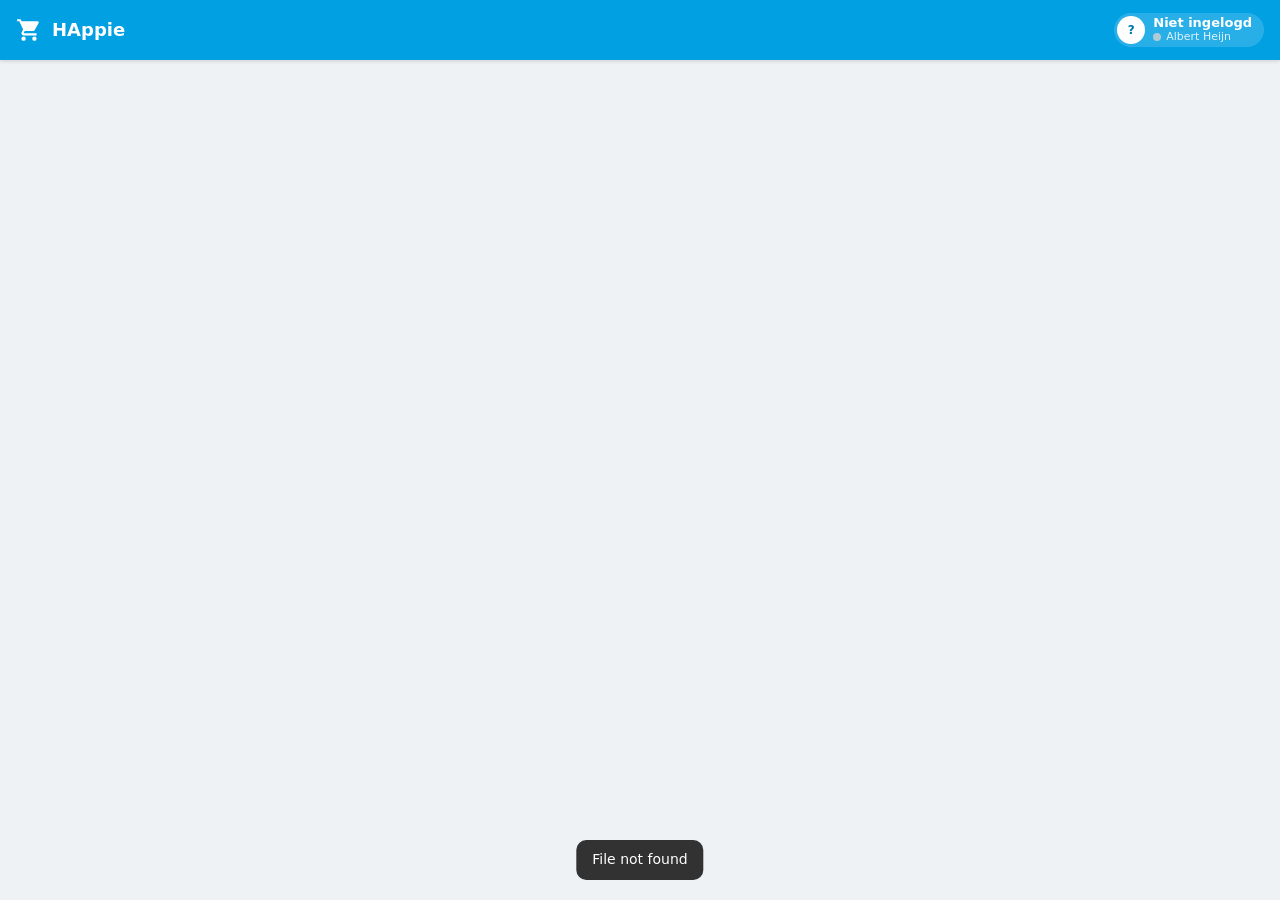
==== happie/app/static/index.html @ 97192676 "HAppie 0.7.0: geen merknaam Appie meer, inloggen zonder F12 "Appie" is een merk van Albert Heijn. De" ====
<!doctype html>
<html lang="nl">
<head>
<meta charset="utf-8">
<meta name="viewport" content="width=device-width, initial-scale=1, viewport-fit=cover">
<title>HAppie</title>
<style>
  :root {
    --bg: #eef2f5; --card: #ffffff; --card-2: #f7f9fb; --text: #1c2228; --muted: #6b7680; --line: #e3e7eb;
    --ah: #00a0e2; --ah-dark: #0079ad; --ah-soft: #e3f4fc; --bonus: #ff7900; --bonus-soft: #fff1e5;
    --danger: #d93025; --ok: #2e9d4f; --radius: 14px; --shadow: 0 1px 2px rgba(16,24,40,.06), 0 1px 3px rgba(16,24,40,.08);
    --top: 60px;
  }
  @media (prefers-color-scheme: dark) {
    :root { --bg: #0f1215; --card: #1a1f23; --card-2: #22282d; --text: #e7eaed; --muted: #95a0a9; --line: #2c3338;
            --ah-soft: #0c2a38; --bonus-soft: #3a2310; --shadow: 0 1px 2px rgba(0,0,0,.4); }
  }
  * { box-sizing: border-box; }
  html, body { margin: 0; }
  body { font: 15px/1.4 system-ui, -apple-system, "Segoe UI", Roboto, sans-serif; background: var(--bg); color: var(--text); -webkit-font-smoothing: antialiased; }
  button { font: inherit; color: inherit; }
  .hidden { display: none !important; }
  .muted { color: var(--muted); }

  /* ---------- top bar ---------- */
  .topbar { position: sticky; top: 0; z-index: 20; height: var(--top); display: flex; align-items: center; gap: 12px;
            padding: 0 16px; background: var(--ah); color: #fff; box-shadow: 0 1px 4px rgba(0,0,0,.15); }
  .brand { display: flex; align-items: center; gap: 10px; font-weight: 700; font-size: 18px; flex: 1; min-width: 0; }
  .brand span { white-space: nowrap; overflow: hidden; text-overflow: ellipsis; }
  .chip { display: inline-flex; align-items: center; gap: 8px; background: rgba(255,255,255,.16); border: 0; color: #fff;
          border-radius: 999px; padding: 6px 12px; font-size: 13px; cursor: pointer; white-space: nowrap; }
  .chip:hover { background: rgba(255,255,255,.26); }
  .dot { width: 8px; height: 8px; border-radius: 50%; background: #c8d0d6; flex: none; }
  .dot.ok { background: #6be38f; } .dot.bad { background: #ff8a80; } .dot.busy { background: #ffd54f; }
  .avatar { width: 28px; height: 28px; border-radius: 50%; background: #fff; color: var(--ah-dark); display: grid; place-items: center;
            font-weight: 700; font-size: 12px; flex: none; }
  .account-chip { padding: 3px 12px 3px 3px; }
  .account-chip .who { display: flex; flex-direction: column; line-height: 1.15; text-align: left; }
  .account-chip .who small { opacity: .85; font-size: 11px; display: flex; align-items: center; gap: 5px; }
  .iconbtn { width: 36px; height: 36px; border-radius: 10px; border: 0; background: rgba(255,255,255,.16); color: #fff; cursor: pointer;
             display: grid; place-items: center; flex: none; }
  .iconbtn:hover { background: rgba(255,255,255,.26); }

  .menu { position: absolute; right: 12px; top: calc(var(--top) - 4px); z-index: 30; width: 290px; background: var(--card); color: var(--text);
          border-radius: var(--radius); box-shadow: 0 10px 30px rgba(0,0,0,.2); padding: 16px; }
  .menu .head { display: flex; gap: 12px; align-items: center; margin-bottom: 12px; }
  .menu .head .avatar { width: 42px; height: 42px; font-size: 15px; background: var(--ah); color: #fff; }
  .menu dl { margin: 0 0 12px; font-size: 13px; display: grid; grid-template-columns: auto 1fr; gap: 6px 12px; }
  .menu dt { color: var(--muted); } .menu dd { margin: 0; display: flex; align-items: center; gap: 6px; min-width: 0; overflow-wrap: anywhere; }
  .menu .actions { display: flex; gap: 8px; }

  /* ---------- layout ---------- */
  .page { padding: 16px; display: flex; flex-direction: column; gap: 16px; max-width: 1600px; margin: 0 auto; }
  .stats { display: grid; grid-template-columns: repeat(4, 1fr); gap: 12px; }
  .stat { background: var(--card); border-radius: var(--radius); box-shadow: var(--shadow); padding: 14px 16px; display: flex; gap: 12px; align-items: center; min-width: 0; }
  .stat .ico { width: 40px; height: 40px; border-radius: 12px; display: grid; place-items: center; background: var(--ah-soft); color: var(--ah); flex: none; }
  .stat.bonus .ico { background: var(--bonus-soft); color: var(--bonus); }
  .stat .val { font-size: 22px; font-weight: 700; line-height: 1.1; }
  .stat .lbl { font-size: 12px; line-height: 1.3; color: var(--muted); overflow-wrap: anywhere; display: -webkit-box; -webkit-line-clamp: 2; -webkit-box-orient: vertical; overflow: hidden; }
  .stats { grid-template-columns: minmax(280px, 1.8fr) repeat(5, minmax(0, 1fr)); }
  .stat.delivery { background: linear-gradient(135deg, var(--ah) 0%, var(--ah-dark) 100%); color: #fff; }
  .stat.delivery .ico { background: rgba(255,255,255,.18); color: #fff; }
  .stat.delivery .lbl { color: rgba(255,255,255,.85); }
  .stat.delivery .val { font-size: 19px; }
  .stat.delivery .sub { font-size: 12px; color: rgba(255,255,255,.9); margin-top: 3px; display: flex; flex-wrap: wrap; gap: 2px 8px; }
  .stat.delivery .pill { background: rgba(255,255,255,.22); border-radius: 999px; padding: 0 7px; font-weight: 600; }
  .stat.delivery .pill.eta { background: #fff; color: var(--ah-dark); }
  .stat.delivery.none { background: var(--card); color: var(--text); }
  .stat.delivery.none .ico { background: var(--card-2); color: var(--muted); } .stat.delivery.none .lbl, .stat.delivery.none .sub { color: var(--muted); }
  @media (max-width: 1199px) { .stats { grid-template-columns: repeat(4, minmax(0, 1fr)); } .stat.delivery { grid-column: span 3; } }
  .progress { height: 4px; background: var(--line); border-radius: 4px; margin-top: 6px; overflow: hidden; }
  .progress i { display: block; height: 100%; background: var(--ok); width: 0; transition: width .3s; }

  .grid { display: grid; gap: 16px; grid-template-columns: minmax(300px, 1fr) minmax(380px, 1.35fr) minmax(280px, .95fr);
          grid-template-areas: "search list suggest"; align-items: start; }
  .panel { background: var(--card); border-radius: var(--radius); box-shadow: var(--shadow); display: flex; flex-direction: column; min-width: 0; min-height: 0; }
  .panel > header { display: flex; align-items: center; gap: 8px; padding: 14px 16px 10px; }
  .panel > header h2 { margin: 0; font-size: 16px; flex: 1; display: flex; align-items: center; gap: 8px; }
  .panel > header .count { background: var(--ah-soft); color: var(--ah-dark); font-size: 12px; border-radius: 999px; padding: 1px 8px; font-weight: 700; }
  .panel .body { padding: 0 16px 16px; overflow: auto; min-height: 0; }
  [data-panel=search] { grid-area: search; } [data-panel=list] { grid-area: list; } [data-panel=suggest] { grid-area: suggest; }

  /* desktop + tablet: fixed viewport, panels scroll on their own */
  @media (min-width: 768px) {
    .page { height: calc(100dvh - var(--top)); }
    .grid { flex: 1; min-height: 0; align-items: stretch; }
    .panel { max-height: 100%; }
    .tabbar { display: none !important; }
  }
  @media (min-width: 1200px) { .grid:not(.inv) { align-items: start; max-height: 100%; } }
  /* tablet: list left, search + suggestions stacked right */
  @media (min-width: 768px) and (max-width: 1199px) {
    .grid { grid-template-columns: 1.15fr 1fr; grid-template-rows: auto minmax(0, 1fr); grid-template-areas: "list search" "list suggest"; }
    [data-panel=search] { max-height: 55vh; }
    .account-chip .who small { display: none; }
  }
  /* phone: one panel at a time with a bottom tab bar */
  @media (max-width: 767px) {
    :root { --top: 56px; }
    .page { padding: 12px 12px calc(84px + env(safe-area-inset-bottom)); gap: 12px; }
    .stats { grid-template-columns: repeat(2, 1fr); gap: 8px; }
    .stat.delivery, .stat.spend { grid-column: 1 / -1; }
    .stat { padding: 10px 12px; gap: 10px; } .stat .ico { width: 34px; height: 34px; border-radius: 10px; } .stat .val { font-size: 18px; }
    body[data-tab=search] #stats .stat:not(.delivery), body[data-tab=suggest] #stats .stat:not(.delivery) { display: none; }
    body[data-tab=search] .stat.delivery, body[data-tab=suggest] .stat.delivery { padding: 8px 12px; }
    body[data-tab=search] .stat.delivery .ico, body[data-tab=suggest] .stat.delivery .ico,
    body[data-tab=search] .stat.delivery .lbl, body[data-tab=suggest] .stat.delivery .lbl { display: none; }
    body[data-tab=search] .stat.delivery .val, body[data-tab=suggest] .stat.delivery .val { font-size: 15px; }
    .grid { grid-template-columns: 1fr; grid-template-areas: none; }
    .grid > .panel { grid-area: auto; display: none; }
    body[data-tab=list] [data-panel=list], body[data-tab=search] [data-panel=search], body[data-tab=suggest] [data-panel=suggest] { display: flex; }
    body[data-tab=search] [data-panel=search] header { position: sticky; top: var(--top); background: var(--card); z-index: 2; border-radius: var(--radius) var(--radius) 0 0; }
    .account-chip .who, #syncChip .txt { display: none; }
    .account-chip { padding: 3px; }
    .brand { font-size: 17px; }
    .menu { left: 12px; right: 12px; width: auto; }
  }
  .tabbar { position: fixed; z-index: 15; left: 0; right: 0; bottom: 0; display: flex; background: var(--card); border-top: 1px solid var(--line);
            padding: 6px 8px calc(6px + env(safe-area-inset-bottom)); box-shadow: 0 -2px 10px rgba(0,0,0,.06); }
  .tabbar button { flex: 1; border: 0; background: transparent; display: flex; flex-direction: column; align-items: center; gap: 2px; padding: 6px 0;
                   font-size: 12px; color: var(--muted); cursor: pointer; border-radius: 10px; position: relative; }
  .tabbar button.active { color: var(--ah); background: var(--ah-soft); }
  .tabbar .badge-n { position: absolute; top: 2px; left: calc(50% + 6px); background: var(--ah); color: #fff; font-size: 10px; font-weight: 700;
                     border-radius: 999px; padding: 0 5px; min-width: 16px; text-align: center; }

  /* ---------- controls ---------- */
  .search { position: relative; }
  .search svg { position: absolute; left: 12px; top: 50%; transform: translateY(-50%); color: var(--muted); }
  .search input { width: 100%; padding: 11px 14px 11px 38px; font: inherit; border: 1px solid var(--line); border-radius: 12px; background: var(--card-2); color: var(--text); }
  .search input:focus { outline: 2px solid var(--ah); border-color: transparent; background: var(--card); }
  .kbd { position: absolute; right: 10px; top: 50%; transform: translateY(-50%); font-size: 11px; color: var(--muted); border: 1px solid var(--line); border-radius: 5px; padding: 0 5px; }
  @media (hover: none) { .kbd { display: none; } }
  .btn { background: var(--ah); color: #fff; border: 0; border-radius: 10px; padding: 9px 14px; font-weight: 600; cursor: pointer; }
  .btn:hover { background: var(--ah-dark); } .btn:disabled { opacity: .5; cursor: default; }
  .btn.ghost { background: transparent; color: var(--ah); border: 1px solid var(--line); }
  .btn.ghost:hover { background: var(--ah-soft); }
  .btn.sm { padding: 5px 10px; font-size: 13px; }
  .freetext { margin-top: 10px; font-size: 14px; } .freetext a { color: var(--ah); cursor: pointer; font-weight: 600; }
  .hint { font-size: 13px; color: var(--muted); padding: 18px 4px; text-align: center; }

  .results { margin-top: 12px; display: grid; grid-template-columns: repeat(auto-fill, minmax(140px, 1fr)); gap: 10px; }
  .results.list { display: block; }
  .product { border: 1px solid var(--line); border-radius: 12px; padding: 10px; display: flex; flex-direction: column; gap: 5px; position: relative; background: var(--card); }
  .product img { width: 100%; height: 96px; object-fit: contain; background: #fff; border-radius: 8px; }
  .product .title { font-size: 13px; font-weight: 600; line-height: 1.25; flex: 1; }
  .product .meta { font-size: 12px; color: var(--muted); }
  .product .btn { padding: 6px; font-size: 13px; margin-top: 2px; }
  .product .badge { position: absolute; top: 8px; left: 8px; }
  .price { font-weight: 700; } .price s { color: var(--muted); font-weight: 400; margin-left: 4px; font-size: 12px; }
  .badge { display: inline-block; background: var(--bonus); color: #fff; font-size: 11px; font-weight: 700; border-radius: 6px; padding: 2px 6px; white-space: nowrap; }

  .group { font-size: 12px; text-transform: uppercase; letter-spacing: .05em; color: var(--muted); margin: 14px 0 2px; font-weight: 600; }
  ul.items { list-style: none; margin: 0; padding: 0; }
  ul.items li { display: flex; align-items: center; gap: 10px; padding: 8px 0; border-bottom: 1px solid var(--line); }
  ul.items li:last-child { border-bottom: 0; }
  .thumb { width: 44px; height: 44px; object-fit: contain; background: #fff; border-radius: 8px; flex: none; }
  .ph { width: 44px; height: 44px; border-radius: 8px; background: var(--card-2); flex: none; display: grid; place-items: center; color: var(--muted); }
  .name { flex: 1; min-width: 0; } .name > span { display: block; overflow-wrap: anywhere; }
  .name small { display: flex; flex-wrap: wrap; gap: 4px 6px; align-items: center; color: var(--muted); font-size: 12px; margin-top: 1px; }
  li.checked .name, li.checked .thumb { opacity: .45; } li.checked .name > span { text-decoration: line-through; }
  .chk { width: 26px; height: 26px; border-radius: 50%; border: 2px solid var(--line); background: transparent; cursor: pointer; flex: none; display: grid; place-items: center; color: #fff; padding: 0; }
  .chk:hover { border-color: var(--ok); } .chk.on { background: var(--ok); border-color: var(--ok); }
  .qty { display: flex; align-items: center; gap: 2px; flex: none; }
  .qty button, .del { width: 30px; height: 30px; border-radius: 8px; border: 1px solid var(--line); background: transparent; cursor: pointer; font-size: 16px; line-height: 1; }
  .qty button:hover { background: var(--card-2); }
  .del { border: 0; color: var(--muted); } .del:hover { color: var(--danger); background: var(--card-2); }
  .qty span { min-width: 22px; text-align: center; font-weight: 700; }
  .empty { text-align: center; padding: 40px 10px; color: var(--muted); }
  .empty svg { opacity: .35; margin-bottom: 8px; }

  .srow { display: flex; align-items: center; gap: 10px; padding: 8px 0; border-bottom: 1px solid var(--line); }
  .srow:last-child { border-bottom: 0; }
  .srow .name small .price { color: var(--text); }
  .add { width: 34px; height: 34px; border-radius: 50%; border: 0; background: var(--ah); color: #fff; font-size: 20px; line-height: 1; cursor: pointer; flex: none; }
  .add:hover { background: var(--ah-dark); }
  .bonusprice { color: var(--bonus); }
  .name small s { opacity: .8; }
  .bonushint { color: var(--bonus); font-weight: 600; }
  .onlist { font-size: 12px; color: var(--ok); font-weight: 600; flex: none; white-space: nowrap; }
  .seg { display: flex; gap: 4px; margin: 0 16px 6px; background: var(--card-2); border-radius: 10px; padding: 3px; }
  .seg button { flex: 1; border: 0; background: transparent; border-radius: 8px; padding: 6px 4px; font-size: 13px; font-weight: 600; color: var(--muted); cursor: pointer; }
  .seg button.active { background: var(--card); color: var(--ah-dark); box-shadow: var(--shadow); }
  .freq { font-size: 11px; font-weight: 700; color: var(--ah-dark); background: var(--ah-soft); border-radius: 6px; padding: 1px 6px; }
  .subhead { font-size: 12px; text-transform: uppercase; letter-spacing: .05em; color: var(--muted); margin: 12px 0 2px; font-weight: 600; }
  .scanbtn { position: absolute; right: 6px; top: 50%; transform: translateY(-50%); width: 34px; height: 34px; border: 0; border-radius: 9px; background: transparent; color: var(--ah); cursor: pointer; display: grid; place-items: center; }
  .scanbtn:hover { background: var(--ah-soft); }
  .search input { padding-right: 76px; }
  .search .kbd { right: 46px; }

  /* view switch: Boodschappen | Voorraad */
  .viewswitch { display: flex; background: rgba(255,255,255,.16); border-radius: 10px; padding: 3px; gap: 2px; flex: none; }
  .viewswitch button { border: 0; background: transparent; color: #fff; padding: 6px 12px; border-radius: 8px; font-weight: 600; font-size: 13px; cursor: pointer; opacity: .85; }
  .viewswitch button.active { background: #fff; color: var(--ah-dark); opacity: 1; }
  @media (max-width: 767px) { .viewswitch { display: none !important; } }
  body[data-view=inv] #stats, body[data-view=inv] #grid { display: none !important; }
  body:not([data-view=inv]) #invStats, body:not([data-view=inv]) #invGrid { display: none !important; }

  /* voorraad */
  .stats.inv-stats { grid-template-columns: repeat(3, minmax(0, 1fr)); }
  .grid.inv { grid-template-columns: minmax(320px, 1fr) minmax(380px, 1.4fr); grid-template-rows: minmax(0, 1fr); grid-template-areas: "invadd invlist"; }
  [data-panel=invadd] { grid-area: invadd; } [data-panel=invlist] { grid-area: invlist; }
  @media (max-width: 767px) {
    .grid.inv { grid-template-columns: 1fr; grid-template-areas: none; grid-template-rows: auto; }
    body[data-tab=inv] .grid.inv > .panel { display: flex; }
    .stats.inv-stats .lbl { white-space: normal; }
  }
  .scanrow { display: flex; gap: 8px; margin-top: 10px; align-items: center; flex-wrap: wrap; }
  .scanbig { display: inline-flex; gap: 6px; align-items: center; }
  .scanrow .seg { margin: 0; flex: 1; min-width: 240px; }
  .unpack { margin-top: 16px; border-top: 1px solid var(--line); padding-top: 4px; }
  .unpack summary { cursor: pointer; list-style: none; display: flex; justify-content: space-between; }
  .unpack summary::-webkit-details-marker { display: none; }
  .unpack summary::after { content: "▾"; transition: transform .2s; }
  .unpack:not([open]) summary::after { transform: rotate(-90deg); }
  @media (max-width: 767px) { .stats.inv-stats .ico { display: none; } }
  .orow { display: flex; align-items: center; gap: 10px; padding: 8px 0; border-bottom: 1px solid var(--line); font-size: 14px; }
  .orow:last-child { border-bottom: 0; }
  .orow .name small { display: block; }
  .qtybtn { min-width: 36px; height: 30px; border: 1px solid var(--line); border-radius: 8px; background: var(--card-2); font-weight: 700; cursor: pointer; padding: 0 6px; }
  .qtybtn:hover { border-color: var(--ah); }
  .qtyinput { width: 60px; height: 30px; text-align: center; font: inherit; font-weight: 700; border: 1px solid var(--ah); border-radius: 8px; background: var(--card); color: var(--text); }
  li.empty-stock .name, li.empty-stock .thumb, li.empty-stock .ph { opacity: .5; }
  .oplabel { color: var(--danger); font-weight: 700; }
  .tolist { border: 0; background: transparent; color: var(--ah); width: 30px; height: 30px; border-radius: 8px; cursor: pointer; display: grid; place-items: center; flex: none; }
  .tolist:hover { background: var(--ah-soft); }
  .toast button { margin-left: 12px; background: transparent; border: 0; color: #7fd3ff; font-weight: 700; cursor: pointer; padding: 0; }
  .toast.show.has-action { pointer-events: auto; }
  .qtybig { font-size: 26px; font-weight: 800; line-height: 1; }
  .modebadge { font-size: 12px; font-weight: 700; border-radius: 999px; padding: 2px 8px; background: var(--ah-soft); color: var(--ah-dark); margin-left: 8px; vertical-align: middle; }
  .modebadge.out { background: var(--bonus-soft); color: var(--bonus); }
  .flash { animation: flash .6s ease-out; }
  @keyframes flash { from { background: color-mix(in srgb, var(--ok) 25%, transparent); } to { background: transparent; } }

  /* barcode modal */
  .modal { position: fixed; inset: 0; z-index: 60; background: rgba(0,0,0,.55); display: grid; place-items: center; padding: 16px; }
  .modal .box { background: var(--card); color: var(--text); border-radius: 18px; width: 100%; max-width: 440px; max-height: calc(100dvh - 32px); overflow: auto; padding: 16px; box-shadow: 0 20px 50px rgba(0,0,0,.35); }
  .modal header { display: flex; align-items: center; justify-content: space-between; margin-bottom: 10px; }
  .modal header h3 { margin: 0; font-size: 17px; }
  .modal .box > header { position: sticky; top: -16px; z-index: 3; background: var(--card); margin: -16px -16px 10px; padding: 16px 16px 8px; }
  .sr-only { position: absolute; width: 1px; height: 1px; padding: 0; margin: -1px; overflow: hidden; clip: rect(0 0 0 0); white-space: nowrap; border: 0; }
  .empty .actions { display: flex; gap: 8px; justify-content: center; flex-wrap: wrap; margin-top: 14px; }
  .spend-fresh { display: flex; align-items: center; gap: 8px; font-size: 12px; color: var(--muted); margin: -4px 0 12px; }
  .chart .vl { fill: var(--text); font-size: 12px; font-weight: 700; }
  .viewfinder { position: relative; background: #000; border-radius: 12px; overflow: hidden; aspect-ratio: 4 / 3; display: grid; place-items: center; color: #ccc; font-size: 13px; text-align: center; }
  .viewfinder video { width: 100%; height: 100%; object-fit: cover; }
  .viewfinder .frame { position: absolute; left: 12%; right: 12%; top: 32%; bottom: 32%; border: 2px solid rgba(255,255,255,.85); border-radius: 10px; box-shadow: 0 0 0 999px rgba(0,0,0,.25); pointer-events: none; }
  .viewfinder .laser { position: absolute; left: 14%; right: 14%; top: 50%; height: 2px; background: #ff5252; box-shadow: 0 0 8px #ff5252; animation: laser 1.6s ease-in-out infinite alternate; pointer-events: none; }
  @keyframes laser { from { top: 36%; } to { top: 64%; } }
  .modal .row { display: flex; gap: 8px; margin-top: 10px; flex-wrap: wrap; }
  .modal .row input { flex: 1; min-width: 140px; padding: 10px 12px; font: inherit; border: 1px solid var(--line); border-radius: 10px; background: var(--card-2); color: var(--text); }
  .scanresult { display: flex; gap: 12px; align-items: center; margin-top: 12px; padding: 12px; border: 1px solid var(--line); border-radius: 12px; }
  .scanresult img { width: 72px; height: 72px; object-fit: contain; background: #fff; border-radius: 8px; }

  /* ---------- orders ---------- */
  .stat.delivery { cursor: pointer; }
  .stat.delivery:hover { filter: brightness(1.05); }
  .stat.delivery:focus-visible, .stat.spend:focus-visible { outline: 2px solid var(--ah-dark); outline-offset: 2px; }
  .ordertabs { display: flex; flex-wrap: wrap; gap: 6px; align-items: center; margin-bottom: 6px; }
  .ordertabs .rowlbl { font-size: 12px; color: var(--muted); font-weight: 600; min-width: 62px; }
  .ordertabs button { flex: none; border: 1px solid var(--line); background: var(--card); color: var(--text); border-radius: 999px; padding: 5px 11px; font-size: 13px; cursor: pointer; white-space: nowrap; }
  .ordertabs button small { color: var(--muted); margin-left: 4px; }
  .ordertabs button.active { background: var(--ah); border-color: var(--ah); color: #fff; } .ordertabs button.active small { color: rgba(255,255,255,.85); }
  .ordersum { display: flex; flex-wrap: wrap; gap: 4px 14px; align-items: center; font-size: 14px; background: var(--card-2); border-radius: 10px; padding: 10px 12px; }
  .ordersum .grow { flex: 1; min-width: 160px; }
  .ordersum .disc { color: var(--bonus); font-weight: 600; }
  .ordertools { display: flex; gap: 8px; align-items: center; margin-top: 8px; }
  .ordertools input { flex: 1; min-width: 0; padding: 8px 10px; font: inherit; border: 1px solid var(--line); border-radius: 10px; background: var(--card-2); color: var(--text); }
  ul.items li .oq { font-weight: 700; min-width: 34px; text-align: right; }
  ul.items li .oq small { display: block; font-weight: 400; color: var(--danger); font-size: 11px; }
  .dupe { font-size: 11px; border-radius: 999px; padding: 0 7px; background: var(--ah-soft); color: var(--ah-dark); font-weight: 600; }

  /* ---------- spending ---------- */
  .stat.spend { border: 0; text-align: left; font: inherit; color: inherit; cursor: pointer; width: 100%; }
  .stat.spend:hover { box-shadow: 0 0 0 2px var(--ah-soft), var(--shadow); }
  .stat.spend .ico { background: color-mix(in srgb, var(--ok) 15%, transparent); color: var(--ok); }
  .stat.spend.warn .ico { background: var(--bonus-soft); color: var(--bonus); }
  .stat.spend.over .ico { background: color-mix(in srgb, var(--danger) 15%, transparent); color: var(--danger); }
  .stat.spend.over .val { color: var(--danger); }
  .budgetbar { height: 4px; background: var(--line); border-radius: 2px; margin-top: 5px; overflow: hidden; display: flex; }
  .budgetbar i { background: var(--ah); } .budgetbar i.list { background: color-mix(in srgb, var(--ah) 40%, transparent); }
  .stat.spend.over .budgetbar i { background: var(--danger); } .stat.spend.over .budgetbar i.list { background: color-mix(in srgb, var(--danger) 45%, transparent); }
  .modal .box.wide { max-width: 720px; }
  .spend-kpis { display: grid; grid-template-columns: repeat(3, minmax(0, 1fr)); gap: 8px; margin-bottom: 8px; }
  .spend-kpis div { background: var(--card-2); border-radius: 10px; padding: 8px 10px; min-width: 0; }
  .spend-kpis b { display: block; font-size: 17px; } .spend-kpis small { color: var(--muted); font-size: 12px; }
  @media (max-width: 400px) { .spend-kpis b { font-size: 15px; } }
  .chart svg { width: 100%; height: auto; display: block; touch-action: manipulation; }
  .chart .b-online { fill: var(--ah); } .chart .b-winkel { fill: var(--bonus); }
  .chart .gl { stroke: var(--line); } .chart .al { fill: var(--muted); font-size: 11px; }
  .chart .al.cur { fill: var(--text); font-weight: 700; }
  .chart .bl { stroke: var(--danger); stroke-width: 1.5; stroke-dasharray: 5 4; } .chart .bt { fill: var(--danger); font-size: 11px; }
  .chart .hit { fill: transparent; cursor: pointer; } .chart g.sel .hit { fill: var(--card-2); }
  .legend { display: flex; gap: 14px; font-size: 12px; color: var(--muted); flex-wrap: wrap; margin-top: 6px; }
  .legend i { display: inline-block; width: 10px; height: 10px; border-radius: 3px; margin-right: 5px; vertical-align: -1px; }
  .chart-tip { font-size: 13px; min-height: 20px; margin-top: 6px; }
  .budgetbox { background: var(--card-2); border-radius: 10px; padding: 10px 12px; margin-top: 10px; font-size: 14px; border-left: 4px solid var(--ok); }
  .budgetbox.over { border-color: var(--danger); } .budgetbox.warn { border-color: var(--bonus); }
  .recent { list-style: none; margin: 6px 0 0; padding: 0; font-size: 13px; }
  .recent li { display: flex; gap: 8px; justify-content: space-between; padding: 6px 0; border-top: 1px solid var(--line); }
  .recent .src { font-size: 11px; border-radius: 999px; padding: 0 7px; background: var(--ah-soft); color: var(--ah-dark); margin-left: 6px; }
  .recent .src.winkel { background: var(--bonus-soft); color: var(--bonus); }

  .banner { background: var(--card); border-radius: var(--radius); box-shadow: var(--shadow); padding: 12px 16px; border-left: 4px solid var(--bonus); font-size: 14px; display: flex; gap: 12px; align-items: center; flex-wrap: wrap; }
  .banner.error { border-color: var(--danger); }
  .banner > div { flex: 1; min-width: 200px; }

  /* login */
  .login { max-width: 560px; margin: 24px auto; background: var(--card); border-radius: var(--radius); box-shadow: var(--shadow); padding: 24px; }
  .login .bookmarklet { display: inline-block; padding: 3px 10px; border: 1px dashed var(--ah); border-radius: 8px; color: var(--ah); font-weight: 600; text-decoration: none; cursor: grab; white-space: nowrap; }
  .login details.manual { margin-top: 16px; font-size: 14px; }
  .login details.manual summary { cursor: pointer; color: var(--ah); }
  .login h2 { margin: 0 0 4px; } ol.steps { padding-left: 20px; } ol.steps li { margin-bottom: 8px; }
  .login .row { display: flex; gap: 8px; flex-wrap: wrap; }
  .login input { flex: 1; min-width: 200px; padding: 11px 14px; font: inherit; border: 1px solid var(--line); border-radius: 12px; background: var(--card-2); color: var(--text); }
  code { background: var(--card-2); padding: 1px 5px; border-radius: 4px; font-size: 13px; }

  .toast { position: fixed; bottom: calc(20px + env(safe-area-inset-bottom)); left: 50%; transform: translateX(-50%); background: #323232; color: #fff;
           padding: 10px 16px; border-radius: 10px; font-size: 14px; opacity: 0; transition: opacity .2s; pointer-events: none; max-width: calc(100% - 32px); z-index: 50; }
  @media (max-width: 767px) { .toast { bottom: calc(84px + env(safe-area-inset-bottom)); } }
  .toast.show { opacity: 1; }
  .spinner { display: inline-block; width: 14px; height: 14px; border: 2px solid currentColor; border-right-color: transparent; border-radius: 50%; animation: spin .7s linear infinite; vertical-align: -2px; }
  @keyframes spin { to { transform: rotate(360deg); } }
</style>
</head>
<body data-tab="list">

<header class="topbar">
  <div class="brand">
    <svg width="26" height="26" viewBox="0 0 24 24" fill="currentColor" aria-hidden="true"><path d="M17 18a2 2 0 1 1 0 4 2 2 0 0 1 0-4M1 2h3.27l.94 2H20a1 1 0 0 1 1 1c0 .17-.05.34-.12.5l-3.58 6.47c-.34.61-1 1.03-1.75 1.03H8.1l-.9 1.63-.03.12a.25.25 0 0 0 .25.25H19v2H7a2 2 0 0 1-2-2c0-.35.09-.68.24-.96l1.36-2.45L3 4H1V2m6 16a2 2 0 1 1 0 4 2 2 0 0 1 0-4"/></svg>
    <h1 id="brandTitle" style="font:inherit;margin:0;white-space:nowrap;overflow:hidden;text-overflow:ellipsis">HAppie</h1>
  </div>
  <div class="viewswitch hidden" id="viewSwitch" role="tablist">
    <button data-view="shop" class="active">Boodschappen</button>
    <button data-view="inv">Voorraad</button>
  </div>
  <button class="chip hidden" id="syncChip" title="Nu synchroniseren"><span class="dot" id="syncDot"></span><span class="txt" id="syncTxt"></span>
    <svg id="syncIco" width="16" height="16" viewBox="0 0 24 24" fill="currentColor"><path d="M12 4V1L8 5l4 4V6a6 6 0 0 1 6 6 6 6 0 0 1-.7 2.8l1.46 1.46A8 8 0 0 0 20 12a8 8 0 0 0-8-8m0 14a6 6 0 0 1-6-6c0-1 .25-1.97.7-2.8L5.24 7.74A8 8 0 0 0 4 12a8 8 0 0 0 8 8v3l4-4-4-4z"/></svg>
  </button>
  <button class="chip account-chip" id="accountChip">
    <span class="avatar" id="avatar">?</span>
    <span class="who"><b id="accName">Niet ingelogd</b><small><span class="dot" id="accDot"></span><span id="accState">Albert Heijn</span></small></span>
  </button>
</header>

<div class="menu hidden" id="accountMenu">
  <div class="head">
    <span class="avatar" id="menuAvatar">?</span>
    <div><b id="menuName">Niet ingelogd</b><div class="muted" style="font-size:13px">Albert Heijn-account</div></div>
  </div>
  <dl>
    <dt>Status</dt><dd id="menuState"></dd>
    <dt>Home Assistant</dt><dd id="menuHa"></dd>
    <dt>Laatste sync</dt><dd id="menuSync"></dd>
  </dl>
  <div class="actions">
    <button class="btn sm" id="menuSyncBtn">Nu synchroniseren</button>
    <button class="btn ghost sm" id="menuLogout">Uitloggen</button>
    <button class="btn sm hidden" id="menuLogin">Inloggen</button>
  </div>
</div>

<div class="page">
  <div id="banners" style="display:contents"></div>
  <div id="spendBanner" style="display:contents"></div>

  <!-- Login -->
  <section id="loginView" class="login hidden">
    <h2 id="loginTitle">Koppel je Albert Heijn-account</h2>
    <p class="muted" style="margin-top:0">Eenmalig. Daarna blijft HAppie zelf ingelogd.</p>
    <ol class="steps">
      <li><b>Eenmalig:</b> sleep deze knop naar je bladwijzerbalk: <a class="bookmarklet" id="bmLink" href="#" title="Sleep me naar je bladwijzerbalk">HAppie-koppelen</a> <span class="muted">(geen balk te zien? <code>Ctrl+Shift+B</code>)</span></li>
      <li><button class="btn sm" id="loginOpen">Open de AH-loginpagina</button>, maar log nog niet in.</li>
      <li>Klik op de AH-pagina eerst op <b>HAppie-koppelen</b> in je bladwijzerbalk. Er verschijnt een blauwe balk.</li>
      <li>Log nu in. HAppie pakt de code zelf op en koppelt je account. Het AH-tabblad sluit, of gaat zelf door naar HAppie.</li>
    </ol>
    <p class="muted hidden" id="loginWait">Wacht op de code uit het AH-tabblad…</p>
    <div class="row">
      <input type="text" id="codeInput" placeholder="Of plak de link hier">
      <button class="btn" id="loginBtn">Koppelen</button>
      <button class="btn ghost hidden" id="loginCancel">Annuleren</button>
    </div>
    <details class="manual">
      <summary>Lukt het niet? Zo vind je de code met F12</summary>
      <ol class="steps">
        <li>Open een <b>computerbrowser</b>, druk op <code>F12</code> en ga naar het tabblad <b>Netwerk</b>. Zet <b>Log behouden</b> (Preserve log) aan.</li>
        <li><a id="loginLink" target="_blank" rel="noopener">Open de AH-loginpagina</a> in datzelfde tabblad en log in.</li>
        <li>Na het inloggen blijf je op een lege pagina staan. Zoek in het Netwerk-tabblad met <code>Ctrl+F</code> (zoekt ook in de antwoorden) naar <code>login-exit</code>. Die tekst staat in het verzoek <code>ingelogd</code>. Kopieer het stuk <code>appie://login-exit?code=…</code>.</li>
        <li>Plak het hierboven. De code is maar een paar minuten geldig.</li>
      </ol>
    </details>
  </section>

  <!-- Dashboard -->
  <section class="stats hidden" id="stats">
    <div class="stat delivery none" id="delivery" title="" role="button" tabindex="0" aria-label="Bestelling bekijken">
      <div class="ico"><svg width="22" height="22" viewBox="0 0 24 24" fill="currentColor"><path d="M18 18.5a1.5 1.5 0 1 1 0-3 1.5 1.5 0 0 1 0 3m1.5-9 1.96 2.5H17V9.5M6 18.5a1.5 1.5 0 1 1 0-3 1.5 1.5 0 0 1 0 3M20 8h-3V4H3a2 2 0 0 0-2 2v11h2a3 3 0 0 0 3 3 3 3 0 0 0 3-3h6a3 3 0 0 0 3 3 3 3 0 0 0 3-3h2v-5z"/></svg></div>
      <div style="min-width:0;flex:1">
        <div class="lbl" id="dlvLbl">Volgende bezorging</div>
        <div class="val" id="dlvVal"><span class="spinner"></span></div>
        <div class="sub" id="dlvSub"></div>
      </div>
    </div>
    <div class="stat">
      <div class="ico"><svg width="22" height="22" viewBox="0 0 24 24" fill="currentColor"><path d="M3 4h2v2H3zm4 0h14v2H7zM3 11h2v2H3zm4 0h14v2H7zm-4 7h2v2H3zm4 0h14v2H7z"/></svg></div>
      <div style="min-width:0"><div class="val" id="stOpen">0</div><div class="lbl">Te halen</div></div>
    </div>
    <div class="stat">
      <div class="ico"><svg width="22" height="22" viewBox="0 0 24 24" fill="currentColor"><path d="M15 18.5A6.5 6.5 0 0 1 9.24 15H15l1-2H8.58a6 6 0 0 1 0-2H15l1-2H9.24A6.5 6.5 0 0 1 15 5.5c1.61 0 3.09.59 4.23 1.57L21 5.3A9 9 0 0 0 15 3a9 9 0 0 0-8.4 6H3l-1 2h4.06a8 8 0 0 0 0 2H3l-1 2h4.6a9 9 0 0 0 8.4 6c2.31 0 4.41-.87 6-2.3l-1.77-1.77A6.4 6.4 0 0 1 15 18.5"/></svg></div>
      <div style="min-width:0"><div class="val" id="stCost">€ 0</div><div class="lbl" id="stCostLbl">Geschatte kosten</div></div>
    </div>
    <button class="stat spend" id="spendTile" type="button" title="Uitgavenoverzicht">
      <div class="ico"><svg width="22" height="22" viewBox="0 0 24 24" fill="currentColor"><path d="M21 18v1a2 2 0 0 1-2 2H5a2 2 0 0 1-2-2V5a2 2 0 0 1 2-2h14a2 2 0 0 1 2 2v1h-9a2 2 0 0 0-2 2v8a2 2 0 0 0 2 2m0-2h10V8H12m4 5.5a1.5 1.5 0 1 1 0-3 1.5 1.5 0 0 1 0 3"/></svg></div>
      <div style="min-width:0;flex:1"><div class="val" id="spVal">–</div><div class="lbl" id="spLbl">Uitgegeven deze week</div>
        <div class="budgetbar hidden" id="spBar"><i id="spBarSpent"></i><i class="list" id="spBarList"></i></div></div>
    </button>
    <div class="stat bonus">
      <div class="ico"><svg width="22" height="22" viewBox="0 0 24 24" fill="currentColor"><path d="M21.41 11.58l-9-9A2 2 0 0 0 11 2H4a2 2 0 0 0-2 2v7c0 .55.22 1.05.59 1.42l9 9c.36.36.86.58 1.41.58s1.05-.22 1.41-.59l7-7c.37-.36.59-.86.59-1.41s-.23-1.06-.59-1.42M5.5 7A1.5 1.5 0 1 1 7 5.5 1.5 1.5 0 0 1 5.5 7"/></svg></div>
      <div style="min-width:0"><div class="val" id="stBonus">0</div><div class="lbl">In de bonus</div></div>
    </div>
    <div class="stat">
      <div class="ico" style="background:color-mix(in srgb, var(--ok) 15%, transparent);color:var(--ok)"><svg width="22" height="22" viewBox="0 0 24 24" fill="currentColor"><path d="M9 16.17 4.83 12l-1.42 1.41L9 19 21 7l-1.41-1.41z"/></svg></div>
      <div style="min-width:0;flex:1"><div class="val" id="stDone">0/0</div><div class="lbl">Afgevinkt</div><div class="progress"><i id="stProg"></i></div></div>
    </div>
  </section>

  <main class="grid hidden" id="grid">
    <section class="panel" data-panel="search">
      <header><h2>Zoeken</h2></header>
      <div class="body">
        <form id="searchForm" class="search" autocomplete="off">
          <svg width="18" height="18" viewBox="0 0 24 24" fill="currentColor"><path d="M9.5 3A6.5 6.5 0 0 1 16 9.5c0 1.61-.59 3.09-1.56 4.23l.27.27h.79l5 5-1.5 1.5-5-5v-.79l-.27-.27A6.52 6.52 0 0 1 9.5 16 6.5 6.5 0 0 1 3 9.5 6.5 6.5 0 0 1 9.5 3m0 2C7 5 5 7 5 9.5S7 14 9.5 14 14 12 14 9.5 12 5 9.5 5"/></svg>
          <input type="text" id="searchInput" placeholder="Zoek een product…" enterkeyhint="search">
          <span class="kbd">/</span>
          <button type="button" class="scanbtn" id="scanBtn" title="Barcode scannen" aria-label="Barcode scannen">
            <svg width="22" height="22" viewBox="0 0 24 24" fill="currentColor"><path d="M4 6h2v12H4zm3 0h1v12H7zm2 0h3v12H9zm4 0h1v12h-1zm3 0h2v12h-2zm3 0h1v12h-1zM2 4v4H0V4a2 2 0 0 1 2-2h4v2zm20-2a2 2 0 0 1 2 2v4h-2V4h-4V2zM2 16v4h4v2H2a2 2 0 0 1-2-2v-4zm20 4v-4h2v4a2 2 0 0 1-2 2h-4v-2z"/></svg>
          </button>
        </form>
        <div id="freeText" class="freetext hidden"></div>
        <div id="results" class="results"></div>
        <div id="searchHint" class="hint">Zoek in het AH-assortiment, of typ iets en druk op Enter om het als losse tekst toe te voegen.</div>
      </div>
    </section>

    <section class="panel" data-panel="list">
      <header>
        <h2>Mijn lijst <span class="count" id="listCount">0</span></h2>
        <button class="btn ghost sm hidden" id="clearChecked">Afgevinkte wissen</button>
      </header>
      <div class="body" id="list"></div>
    </section>

    <section class="panel" data-panel="suggest">
      <header><h2>Ontdekken</h2><button class="btn ghost sm" id="refreshSug" title="Vernieuwen">↻</button></header>
      <div class="seg" id="discoverTabs" role="tablist">
        <button data-d="foryou" class="active">Voor jou</button>
        <button data-d="frequent">Vaak gekocht</button>
        <button data-d="bonus">Bonus</button>
      </div>
      <div class="body">
        <div class="muted" style="font-size:12px;margin:4px 0" id="discoverNote"></div>
        <div id="suggestions"><div class="hint"><span class="spinner"></span></div></div>
      </div>
    </section>
  </main>

  <!-- Voorraad -->
  <section class="stats inv-stats hidden" id="invStats">
    <div class="stat">
      <div class="ico"><svg width="22" height="22" viewBox="0 0 24 24" fill="currentColor"><path d="M7 2h10a2 2 0 0 1 2 2v16a2 2 0 0 1-2 2H7a2 2 0 0 1-2-2V4a2 2 0 0 1 2-2m0 2v6h10V4zm0 8v8h10v-8zm1-6h2v3H8zm0 8h2v3H8z"/></svg></div>
      <div style="min-width:0"><div class="val" id="ivProducts">0</div><div class="lbl">Producten</div></div>
    </div>
    <div class="stat">
      <div class="ico"><svg width="22" height="22" viewBox="0 0 24 24" fill="currentColor"><path d="M12 2 2 7l10 5 10-5zM2 17l10 5 10-5M2 12l10 5 10-5"/></svg></div>
      <div style="min-width:0"><div class="val" id="ivUnits">0</div><div class="lbl">Stuks</div></div>
    </div>
    <div class="stat bonus">
      <div class="ico"><svg width="22" height="22" viewBox="0 0 24 24" fill="currentColor"><path d="M12 2a10 10 0 1 0 0 20 10 10 0 0 0 0-20m1 15h-2v-2h2zm0-4h-2V7h2z"/></svg></div>
      <div style="min-width:0"><div class="val" id="ivEmpty">0</div><div class="lbl">Op</div></div>
    </div>
  </section>

  <main class="grid inv hidden" id="invGrid">
    <section class="panel" data-panel="invadd">
      <header><h2>Toevoegen</h2></header>
      <div class="body">
        <form id="invSearchForm" class="search" autocomplete="off">
          <svg width="18" height="18" viewBox="0 0 24 24" fill="currentColor"><path d="M9.5 3A6.5 6.5 0 0 1 16 9.5c0 1.61-.59 3.09-1.56 4.23l.27.27h.79l5 5-1.5 1.5-5-5v-.79l-.27-.27A6.52 6.52 0 0 1 9.5 16 6.5 6.5 0 0 1 3 9.5 6.5 6.5 0 0 1 9.5 3m0 2C7 5 5 7 5 9.5S7 14 9.5 14 14 12 14 9.5 12 5 9.5 5"/></svg>
          <input type="text" id="invSearch" placeholder="Zoek een product…" enterkeyhint="search">
          <button type="button" class="scanbtn" id="invScanBtn" title="Barcode scannen" aria-label="Barcode scannen">
            <svg width="22" height="22" viewBox="0 0 24 24" fill="currentColor"><path d="M4 6h2v12H4zm3 0h1v12H7zm2 0h3v12H9zm4 0h1v12h-1zm3 0h2v12h-2zm3 0h1v12h-1zM2 4v4H0V4a2 2 0 0 1 2-2h4v2zm20-2a2 2 0 0 1 2 2v4h-2V4h-4V2zM2 16v4h4v2H2a2 2 0 0 1-2-2v-4zm20 4v-4h2v4a2 2 0 0 1-2 2h-4v-2z"/></svg>
          </button>
        </form>
        <div class="scanrow">
          <button class="btn scanbig" id="invScanBig">
            <svg width="20" height="20" viewBox="0 0 24 24" fill="currentColor"><path d="M4 6h2v12H4zm3 0h1v12H7zm2 0h3v12H9zm4 0h1v12h-1zm3 0h2v12h-2zm3 0h1v12h-1zM2 4v4H0V4a2 2 0 0 1 2-2h4v2zm20-2a2 2 0 0 1 2 2v4h-2V4h-4V2zM2 16v4h4v2H2a2 2 0 0 1-2-2v-4zm20 4v-4h2v4a2 2 0 0 1-2 2h-4v-2z"/></svg>
            Scannen</button>
          <div class="seg" id="scanModeSeg" title="Scanmodus">
            <button data-mode="choose" class="active">Kiezen</button>
            <button data-mode="in">Inruimen +1</button>
            <button data-mode="out">Verbruiken −1</button>
          </div>
        </div>
        <div id="invFreeText" class="freetext hidden"></div>
        <div id="invResults" class="results"></div>
        <details class="unpack" id="unpackBox" open>
          <summary class="subhead">Bestelling uitpakken</summary>
          <div class="muted" style="font-size:12px;margin-bottom:4px">Zet alles uit een bezorging in één keer in je voorraad.</div>
          <div id="invOrders"><div class="hint"><span class="spinner"></span></div></div>
        </details>
      </div>
    </section>

    <section class="panel" data-panel="invlist">
      <header>
        <h2>Voorraad <span class="count" id="invCount">0</span></h2>
      </header>
      <div style="padding:0 16px 8px" id="invFilterBox">
        <div class="search">
          <svg width="16" height="16" viewBox="0 0 24 24" fill="currentColor"><path d="M14 12v7.88a1 1 0 0 1-.29.83l-2 2a1 1 0 0 1-1.41 0 1 1 0 0 1-.3-.83V12h-.03L4.21 4.62a1 1 0 0 1 .17-1.4A1 1 0 0 1 5 3h14a1 1 0 0 1 .62.22 1 1 0 0 1 .17 1.4L14.03 12z"/></svg>
          <input type="text" id="invFilter" placeholder="Filter je voorraad…" aria-label="Filter je voorraad">
        </div>
      </div>
      <div class="body" id="invList"></div>
    </section>
  </main>
</div>

<nav class="tabbar hidden" id="tabbar">
  <button data-tab="list" class="active">
    <svg width="22" height="22" viewBox="0 0 24 24" fill="currentColor"><path d="M3 4h2v2H3zm4 0h14v2H7zM3 11h2v2H3zm4 0h14v2H7zm-4 7h2v2H3zm4 0h14v2H7z"/></svg>
    Lijst<span class="badge-n" id="tabCount">0</span></button>
  <button data-tab="search">
    <svg width="22" height="22" viewBox="0 0 24 24" fill="currentColor"><path d="M9.5 3A6.5 6.5 0 0 1 16 9.5c0 1.61-.59 3.09-1.56 4.23l.27.27h.79l5 5-1.5 1.5-5-5v-.79l-.27-.27A6.52 6.52 0 0 1 9.5 16 6.5 6.5 0 0 1 3 9.5 6.5 6.5 0 0 1 9.5 3m0 2C7 5 5 7 5 9.5S7 14 9.5 14 14 12 14 9.5 12 5 9.5 5"/></svg>
    Zoeken</button>
  <button data-tab="suggest">
    <svg width="22" height="22" viewBox="0 0 24 24" fill="currentColor"><path d="M12 17.27 18.18 21l-1.64-7.03L22 9.24l-7.19-.62L12 2 9.19 8.62 2 9.24l5.45 4.73L5.82 21z"/></svg>
    Ontdekken</button>
  <button data-tab="inv">
    <svg width="22" height="22" viewBox="0 0 24 24" fill="currentColor"><path d="M7 2h10a2 2 0 0 1 2 2v16a2 2 0 0 1-2 2H7a2 2 0 0 1-2-2V4a2 2 0 0 1 2-2m0 2v6h10V4zm0 8v8h10v-8zm1-6h2v3H8zm0 8h2v3H8z"/></svg>
    Voorraad</button>
</nav>

<div class="modal hidden" id="orderModal" role="dialog" aria-modal="true" aria-labelledby="orderTitle">
  <div class="box wide">
    <header><h3 id="orderTitle">Bestellingen</h3>
      <div style="display:flex;gap:6px;align-items:center"><button class="btn ghost sm" id="orderRefresh" title="Opnieuw ophalen bij AH">↻</button><button class="del" id="orderClose" aria-label="Sluiten">✕</button></div></header>
    <div class="ordertabs" id="orderTabs" role="tablist"></div>
    <div id="orderSum"></div>
    <div class="ordertools hidden" id="orderTools"><input type="search" id="orderFilter" placeholder="Zoek in deze bestelling…"><span class="muted" id="orderCount" style="font-size:13px;white-space:nowrap"></span></div>
    <div id="orderBody"><div class="hint"><span class="spinner"></span></div></div>
  </div>
</div>

<div class="modal hidden" id="spendModal" role="dialog" aria-modal="true" aria-labelledby="spendTitle">
  <div class="box wide">
    <header><h3 id="spendTitle">Uitgaven bij AH</h3>
      <div style="display:flex;gap:6px;align-items:center"><button class="btn ghost sm" id="spendRefresh" title="Opnieuw ophalen bij AH">↻</button><button class="del" id="spendClose" aria-label="Sluiten">✕</button></div></header>
    <div class="seg" id="spendTabs" role="tablist" style="margin:0 0 12px"><button data-p="week" class="active">Per week</button><button data-p="month">Per maand</button></div>
    <div class="spend-kpis" id="spendKpis"></div>
    <div class="spend-fresh" id="spendFresh"></div>
    <div class="chart" id="spendChart" aria-describedby="spendTable"><div class="hint"><span class="spinner"></span></div></div>
    <div class="legend" id="spendLegend"></div>
    <div class="chart-tip" id="spendTip" aria-live="polite"></div>
    <table class="sr-only" id="spendTable"></table>
    <div id="spendBudget"></div>
    <h4 style="margin:16px 0 0;font-size:14px">Laatste aankopen</h4>
    <ul class="recent" id="spendRecent"></ul>
    <div class="muted" id="spendNote" style="font-size:12px;margin-top:10px"></div>
  </div>
</div>

<div class="modal hidden" id="scanModal" role="dialog" aria-modal="true" aria-labelledby="scanTitle">
  <div class="box">
    <header><h3 id="scanTitle">Barcode scannen</h3><button class="del" id="scanClose" aria-label="Sluiten">✕</button></header>
    <div class="viewfinder" id="viewfinder">
      <video id="scanVideo" playsinline muted class="hidden"></video>
      <div class="frame hidden" id="scanFrame"></div><div class="laser hidden" id="scanLaser"></div>
      <div id="scanMsg" style="padding:20px">Camera starten…</div>
    </div>
    <div class="row">
      <label class="btn ghost" style="flex:1;text-align:center;cursor:pointer">📷 Foto maken
        <input type="file" accept="image/*" capture="environment" id="scanPhoto" class="hidden">
      </label>
    </div>
    <form class="row" id="scanManual">
      <input type="text" inputmode="numeric" pattern="[0-9]*" id="scanCode" placeholder="Of typ de barcode (EAN)">
      <button class="btn">Zoeken</button>
    </form>
    <div id="scanResult"></div>
  </div>
</div>

<div class="toast" id="toast"></div>

<script>
const $ = (s) => document.querySelector(s);
const esc = (s) => String(s ?? "").replace(/[&<>"']/g, (c) => ({ "&": "&amp;", "<": "&lt;", ">": "&gt;", '"': "&quot;", "'": "&#39;" }[c]));
const euro = (n) => n == null ? "" : "€ " + Number(n).toFixed(2).replace(".", ",");
const bonusLabel = (t) => !t ? "Bonus" : String(t)
  .replace(/(?:€\s*)?(\d+)[.,](\d{2})(?!\d)/g, "€ $1,$2")
  .replace(/^VOOR\b/, "voor");
const isPhone = () => matchMedia("(max-width: 767px)").matches;
let status = {}, items = [], suggestions = [], lastResults = [], forceLogin = false;

async function api(path, body) {
  const opts = body === undefined ? {} : { method: "POST", headers: { "Content-Type": "application/json" }, body: JSON.stringify(body) };
  const res = await fetch(path, opts);
  let data = {};
  try { data = await res.json(); } catch (_) {}
  if (!res.ok) {
    if (data.auth) loadStatus().catch(() => {});
    const err = new Error(data.order_mode ? "Je bestelling staat open voor wijzigingen; de lijst is tijdelijk vergrendeld door AH." : (data.error || res.statusText));
    err.data = data; throw err;
  }
  return data;
}
function toast(msg, action) {
  const t = $("#toast"); t.textContent = msg;
  t.classList.toggle("has-action", !!action);
  if (action) {
    const b = document.createElement("button"); b.textContent = action.label;
    b.onclick = () => { t.classList.remove("show"); action.fn(); };
    t.appendChild(b);
  }
  t.classList.add("show");
  clearTimeout(toast._t); toast._t = setTimeout(() => t.classList.remove("show"), action ? 5000 : 2600);
}
function ago(ts) {
  if (!ts) return "nog niet";
  const s = Math.round(Date.now() / 1000 - ts);
  if (s < 10) return "zojuist";
  if (s < 60) return `${s} s geleden`;
  if (s < 3600) return `${Math.round(s / 60)} min geleden`;
  return new Date(ts * 1000).toLocaleTimeString("nl-NL", { hour: "2-digit", minute: "2-digit" });
}
const initials = (name) => (name || "?").split(/\s+/).filter(Boolean).slice(0, 2).map((p) => p[0].toUpperCase()).join("") || "?";

// ---------------- status / account ----------------
const STATE = {
  ok: ["ok", "Verbonden"], expired: ["bad", "Sessie verlopen"], unknown: ["busy", "Verbonden (naam onbekend)"], logged_out: ["", "Niet ingelogd"],
};
async function loadStatus() {
  status = await api("api/status");
  const st = status.account_state || (status.logged_in ? "ok" : "logged_out");
  const [dotCls, stateTxt] = STATE[st] || STATE.unknown;
  const name = status.account?.name || (status.logged_in ? "AH-account" : "Niet ingelogd");

  for (const id of ["#avatar", "#menuAvatar"]) $(id).textContent = status.logged_in ? initials(status.account?.name) : "?";
  $("#accName").textContent = status.account?.first_name || name;
  $("#menuName").textContent = name;
  $("#accDot").className = "dot " + dotCls;
  $("#accState").textContent = stateTxt;
  $("#menuState").innerHTML = `<span class="dot ${dotCls}"></span>${esc(stateTxt)}`;
  $("#menuHa").innerHTML = status.ha_connected
    ? `<span class="dot ${status.todo_exists === false ? "bad" : "ok"}"></span><code>${esc(status.todo_entity)}</code>`
    : `<span class="dot"></span>Niet verbonden`;
  $("#menuSync").textContent = status.logged_in ? ago(status.last_sync) : "–";
  $("#menuLogout").classList.toggle("hidden", !status.logged_in);
  $("#menuSyncBtn").classList.toggle("hidden", !status.logged_in);
  $("#menuLogin").classList.toggle("hidden", status.logged_in && st !== "expired");
  $("#accountChip").title = `${name} · ${stateTxt}`;

  const syncBad = !!status.last_error;
  $("#syncChip").classList.toggle("hidden", !status.logged_in);
  $("#syncDot").className = "dot " + (syncBad ? "bad" : status.order_mode ? "busy" : "ok");
  $("#syncTxt").textContent = syncBad ? "Sync-fout" : status.order_mode ? "Sync gepauzeerd" : "Sync " + ago(status.last_sync);

  const showLogin = !status.logged_in || forceLogin;
  $("#loginView").classList.toggle("hidden", !showLogin);
  $("#loginTitle").textContent = st === "expired" ? "Je AH-sessie is verlopen" : "Koppel je Albert Heijn-account";
  $("#loginCancel").classList.toggle("hidden", !status.logged_in);
  for (const id of ["#stats", "#grid", "#tabbar", "#invStats", "#invGrid", "#viewSwitch"]) $(id).classList.toggle("hidden", showLogin);
  $("#loginLink").href = status.login_url;

  const b = [];
  if (st === "expired" && !showLogin)
    b.push(`<div class="banner error"><div><b>Je AH-sessie is verlopen.</b> De sync staat stil tot je opnieuw inlogt.</div><button class="btn sm" data-relogin>Opnieuw inloggen</button></div>`);
  else if (status.last_error && !showLogin) b.push(`<div class="banner error"><div><b>Sync-fout:</b> ${esc(status.last_error)}</div></div>`);
  if (status.order_mode && !showLogin)
    b.push(`<div class="banner"><div><b>Je bestelling staat open voor wijzigingen.</b> Zolang dat zo is, vergrendelt AH je boodschappenlijst.
      De sync is gepauzeerd en er wordt niets verwijderd. Rond je wijzigingen af in de AH-app (of annuleer ze), dan gaat alles vanzelf verder.</div></div>`);
  if (status.ha_connected && status.todo_exists === false)
    b.push(`<div class="banner"><div><b>To-do-lijst <code>${esc(status.todo_entity)}</code> niet gevonden.</b>
      Maak hem aan via Instellingen › Apparaten &amp; diensten › Integratie toevoegen › <i>Lokale to-do</i>.</div></div>`);
  for (const w of status.warnings || []) b.push(`<div class="banner"><div>${esc(w)}</div></div>`);
  $("#banners").innerHTML = b.join("");
}
$("#banners").addEventListener("click", (e) => { if (e.target.closest("[data-relogin]")) showLoginView(); });
function showLoginView() { forceLogin = true; closeMenu(); loadStatus(); window.scrollTo(0, 0); }
$("#loginCancel").onclick = () => { forceLogin = false; loadStatus(); };

function closeMenu() { $("#accountMenu").classList.add("hidden"); }
$("#accountChip").onclick = (e) => { e.stopPropagation(); $("#accountMenu").classList.toggle("hidden"); };
document.addEventListener("click", (e) => { if (!e.target.closest("#accountMenu")) closeMenu(); });
document.addEventListener("keydown", (e) => { if (e.key === "Escape") closeMenu(); });
$("#menuLogin").onclick = showLoginView;
$("#menuLogout").onclick = async () => {
  if (!confirm("Wil je je AH-account ontkoppelen? De sync stopt dan.")) return;
  closeMenu(); await api("api/logout", {}); items = []; await refresh();
};
async function syncNow() {
  $("#syncIco").outerHTML = `<span id="syncIco" class="spinner"></span>`;
  try { await api("api/sync", {}); toast("Gesynchroniseerd"); } catch (err) { toast(err.message); }
  loadDelivery(true);
  $("#syncIco").outerHTML = `<svg id="syncIco" width="16" height="16" viewBox="0 0 24 24" fill="currentColor"><path d="M12 4V1L8 5l4 4V6a6 6 0 0 1 6 6 6 6 0 0 1-.7 2.8l1.46 1.46A8 8 0 0 0 20 12a8 8 0 0 0-8-8m0 14a6 6 0 0 1-6-6c0-1 .25-1.97.7-2.8L5.24 7.74A8 8 0 0 0 4 12a8 8 0 0 0 8 8v3l4-4-4-4z"/></svg>`;
  await refresh();
}
$("#syncChip").onclick = syncNow;
$("#menuSyncBtn").onclick = () => { closeMenu(); syncNow(); };

// ---------------- stats ----------------
function renderStats() {
  const open = items.filter((i) => !i.checked);
  const done = items.length - open.length;
  let cost = 0, saving = 0, unknown = 0, bonus = 0;
  for (const i of open) {
    if (i.line) { cost += i.line.total; saving += i.line.saving; } else unknown++;
    if (i.product?.is_bonus) bonus++;
  }
  $("#stOpen").textContent = open.reduce((n, i) => n + i.quantity, 0);
  $("#stCost").textContent = euro(cost).replace(",00", ",–");
  const lbl = [];
  if (saving > 0.004) lbl.push(`−${euro(saving)} bonus`);
  if (unknown) lbl.push(`+${unknown} zonder prijs`);
  $("#stCostLbl").textContent = lbl.length ? lbl.join(" · ") : "Geschatte kosten";
  $("#stCostLbl").title = saving > 0.004 ? `Inclusief ${euro(saving)} bonusvoordeel` : "";
  $("#stBonus").textContent = bonus;
  $("#stDone").textContent = `${done}/${items.length}`;
  $("#stProg").style.width = items.length ? (done / items.length * 100) + "%" : "0";
  $("#listCount").textContent = open.length;
  $("#tabCount").textContent = open.length;
  $("#tabCount").classList.toggle("hidden", !open.length);
  if (spend) renderSpendTile();
}

// ---------------- orders ----------------
const ORDER_STATE_SHORT = { DELIVERED: "bezorgd", COMPLETED: "bezorgd", OUT_FOR_DELIVERY: "onderweg", CONFIRMED: "bevestigd",
  SUBMITTED: "geplaatst", REOPENED: "open", IN_PROGRESS: "onderweg", PROCESSING: "in behandeling" };
let orders = [], orderSel = null, orderData = null;
function orderLabel(o) {
  const d = new Date(o.date + "T12:00:00").toLocaleDateString("nl-NL", { weekday: "short", day: "numeric", month: "short" });
  return `${d}<small>${ORDER_STATE_SHORT[o.state] || o.state.toLowerCase()}</small>`;
}
async function openOrders() {
  $("#orderModal").classList.remove("hidden");
  $("#orderBody").innerHTML = `<div class="hint"><span class="spinner"></span></div>`;
  try { orders = (await api("api/orders")).orders; }
  catch (err) { $("#orderBody").innerHTML = `<div class="hint">${esc(err.message)}</div>`; return; }
  if (!orders.length) { $("#orderTabs").innerHTML = ""; $("#orderSum").innerHTML = ""; $("#orderBody").innerHTML = `<div class="hint">Geen bestellingen gevonden.</div>`; return; }
  // start at the next delivery, or the first upcoming order
  const next = $("#delivery").dataset.order;
  const pick = orders.find((o) => String(o.order_id) === next) || orders[0];
  showOrder(pick.order_id);
}
async function showOrder(id, refresh = false) {
  orderSel = id;
  const o = orders.find((x) => x.order_id === id);
  const tab = (x) => `<button data-o="${x.order_id}" class="${x.order_id === id ? "active" : ""}" role="tab" aria-selected="${x.order_id === id}">${orderLabel(x)}</button>`;
  const up = orders.filter((x) => !x.done), past = orders.filter((x) => x.done);
  $("#orderTabs").innerHTML = (up.length ? `<span class="rowlbl">Komend</span>${up.map(tab).join("")}` : "")
    + (up.length && past.length ? `<span style="flex-basis:100%;height:0"></span>` : "")
    + (past.length ? `<span class="rowlbl">Bezorgd</span>${past.map(tab).join("")}` : "");
  $("#orderSum").innerHTML = ""; $("#orderTools").classList.add("hidden");
  $("#orderBody").innerHTML = `<div class="hint"><span class="spinner"></span></div>`;
  try { orderData = await api(`api/orders/${id}?done=${o.done ? 1 : 0}` + (refresh ? "&refresh=1" : "")); }
  catch (err) { $("#orderBody").innerHTML = `<div class="hint">${esc(err.message)}</div>`; return; }
  if (orderSel !== id) return;
  orderData.unpacked = orderData.unpacked || o.unpacked;
  renderOrder(o);
}
function renderOrder(o) {
  const d = orderData, lines = d.lines;
  const date = new Date(o.date + "T12:00:00").toLocaleDateString("nl-NL", { weekday: "long", day: "numeric", month: "long" });
  const dupes = lines.filter((l) => l.on_list).length;
  const sum = [`<span class="grow"><b>${esc(date)}</b> · ${esc((ORDER_STATE[o.state] || ORDER_STATE_SHORT[o.state] || o.state).toLowerCase())}<br>
    <span class="muted">${lines.length} producten · ${d.items} stuks</span></span>`];
  if (o.total) sum.push(`<span><b>${euro(o.total)}</b>${o.discount ? ` <span class="disc">−${euro(o.discount)} korting</span>` : ""}</span>`);
  if (o.done) sum.push(d.unpacked ? `<span class="onlist">✓ uitgepakt</span>` : `<button class="btn sm" id="orderUnpack">Uitpakken naar voorraad</button>`);
  $("#orderSum").innerHTML = `<div class="ordersum">${sum.join("")}</div>`
    + (dupes && !o.done ? `<div class="muted" style="font-size:13px;margin-top:6px"><span class="dupe">ook op lijst</span> ${dupes} ${dupes === 1 ? "product staat" : "producten staan"} ook nog op je boodschappenlijst.</div>` : "");
  $("#orderTools").classList.toggle("hidden", lines.length < 8);
  $("#orderFilter").value = "";
  renderOrderLines();
}
function renderOrderLines() {
  const o = orders.find((x) => x.order_id === orderSel), q = $("#orderFilter").value.trim().toLowerCase();
  if (!orderData.lines.length) {
    $("#orderBody").innerHTML = `<div class="hint">${o.done ? "Geen producten gevonden in deze bestelling." : "Deze bestelling is nog leeg. Vul hem in de AH-app."}</div>`;
    $("#orderCount").textContent = ""; return;
  }
  const lines = orderData.lines.filter((l) => !q || `${l.product.title} ${l.product.brand || ""}`.toLowerCase().includes(q));
  const groups = new Map();
  for (const l of lines) { const c = l.product.category || "Overig"; if (!groups.has(c)) groups.set(c, []); groups.get(c).push(l); }
  $("#orderCount").textContent = q ? `${lines.length} van ${orderData.lines.length}` : "";
  $("#orderBody").innerHTML = lines.length ? [...groups].map(([cat, ls]) => `<div class="group">${esc(cat)}</div><ul class="items">${ls.map((l) => {
    const p = l.product, bits = [];
    if (p.unit_size) bits.push(esc(p.unit_size));
    if (l.line) bits.push(l.quantity > 1 ? `${euro(p.price_before || p.price)} × ${l.quantity} ≈ ${euro(l.line.total)}` : `≈ ${euro(l.line.total)}`);
    if (l.on_list && !o.done) bits.push(`<span class="dupe">ook op lijst${l.on_list > 1 ? ` (${l.on_list}×)` : ""}</span>`);
    const short = l.ordered > l.quantity ? `<small>van ${l.ordered}</small>` : "";
    return `<li>${p.image ? `<img class="thumb" src="${esc(p.image)}" alt="" loading="lazy">` : `<div class="ph">?</div>`}
      <div class="name"><span>${esc(p.title)}</span>${bits.length ? `<small>${bits.join("<span>·</span>")}</small>` : ""}</div>
      <div class="oq">${l.quantity}×${short}</div></li>`;
  }).join("")}</ul>`).join("") : `<div class="hint">Niets gevonden voor “${esc(q)}”.</div>`;
}
const closeOrders = () => $("#orderModal").classList.add("hidden");
$("#delivery").addEventListener("click", openOrders);
$("#delivery").addEventListener("keydown", (e) => { if (e.key === "Enter" || e.key === " ") { e.preventDefault(); openOrders(); } });
$("#orderClose").onclick = closeOrders;
$("#orderModal").addEventListener("click", (e) => { if (e.target.id === "orderModal") closeOrders(); });
document.addEventListener("keydown", (e) => { if (e.key === "Escape" && !$("#orderModal").classList.contains("hidden")) closeOrders(); });
$("#orderTabs").addEventListener("click", (e) => { const b = e.target.closest("button[data-o]"); if (b) showOrder(+b.dataset.o); });
$("#orderFilter").addEventListener("input", renderOrderLines);
$("#orderRefresh").onclick = () => { if (orderSel != null) showOrder(orderSel, true); };
$("#orderSum").addEventListener("click", async (e) => {
  const btn = e.target.closest("#orderUnpack");
  if (!btn) return;
  if (!confirm(`Alle ${orderData.items} artikelen van deze bezorging aan je voorraad toevoegen?`)) return;
  btn.disabled = true; btn.innerHTML = `<span class="spinner"></span>`;
  try {
    const r = await api("api/inventory/unpack", { order_id: orderSel });
    toast(r.already ? "Deze bestelling was al uitgepakt" : `${r.added} artikelen (${r.products} producten) toegevoegd aan je voorraad`);
    orderData.unpacked = true;
    const o = orders.find((x) => x.order_id === orderSel); o.unpacked = true; renderOrder(o);
  } catch (err) { toast(err.message); btn.disabled = false; btn.textContent = "Uitpakken naar voorraad"; }
});

// ---------------- spending ----------------
let spend = null, spendPeriod = "week", spendSel = null;
const listCost = () => items.filter((i) => !i.checked).reduce((n, i) => n + (i.line ? i.line.total : 0), 0);
const shortDate = (d) => new Date(d + "T12:00:00").toLocaleDateString("nl-NL", { weekday: "short", day: "numeric", month: "short" });
async function loadSpending(refresh = false) {
  try { spend = await api(`api/spending?period=${spendPeriod}` + (refresh ? "&refresh=1" : "")); }
  catch (err) {
    $("#spVal").textContent = "–"; $("#spLbl").textContent = "Uitgaven niet beschikbaar"; $("#spendTile").title = err.message;
    if (!$("#spendModal").classList.contains("hidden")) $("#spendChart").innerHTML = `<div class="hint">${esc(err.message)}</div>`;
    return;
  }
  renderSpendTile();
  if (!$("#spendModal").classList.contains("hidden")) renderSpendModal();
}
// budget with the live list cost (the server value lags behind until the next sync)
function budgetNow() {
  const b = spend?.summary?.budget;
  if (!b) return null;
  const list = listCost(), spent = spend.summary.this_week, projected = spent + list;
  return { budget: b.budget, spent, list, projected, remaining: b.budget - projected,
           over: projected > b.budget + 0.004, warn: projected > b.budget * 0.9 };
}
function renderSpendTile() {
  const s = spend.summary, b = budgetNow(), tile = $("#spendTile");
  $("#spVal").textContent = euro(s.this_week);
  tile.classList.toggle("over", !!b?.over);
  tile.classList.toggle("warn", !!b && !b.over && b.warn);
  $("#spBar").classList.toggle("hidden", !b);
  if (b) {
    $("#spLbl").textContent = b.over ? `${euro(-b.remaining)} boven budget` : `Nog ${euro(b.remaining)} over`;
    const max = Math.max(b.budget, b.projected) || 1;
    $("#spBarSpent").style.width = (b.spent / max * 100) + "%";
    $("#spBarList").style.width = (b.list / max * 100) + "%";
    tile.title = `Deze week ${euro(b.spent)} + lijst ${euro(b.list)} = ${euro(b.projected)} van ${euro(b.budget)}`;
  } else {
    $("#spLbl").textContent = "Uitgegeven deze week";
    tile.title = `Uitgavenoverzicht · vorige week ${euro(s.last_week)}`;
  }
  $("#spendBanner").innerHTML = b?.over && document.body.dataset.view !== "inv"
    ? `<div class="banner error"><div><b>Boven je weekbudget.</b> Deze week ${euro(b.spent)} uitgegeven, met je lijst erbij ${euro(b.projected)}:
       ${euro(-b.remaining)} meer dan je budget van ${euro(b.budget)}.</div><button class="btn ghost sm" data-spend>Bekijk uitgaven</button></div>` : "";
}
function niceStep(x) {
  const p = 10 ** Math.floor(Math.log10(x || 1));
  for (const m of [1, 2, 2.5, 5, 10]) if (m * p >= x) return m * p;
  return 10 * p;
}
const spendVisible = () => (spend ? spend.buckets.slice(-($("#spendChart").clientWidth < 480 ? 6 : 12)) : []);
function spendChartSvg(buckets, budget) {
  // draw at the real width, so text stays 11px on a phone instead of being scaled down
  const W = Math.max(280, Math.min(680, $("#spendChart").clientWidth || 680));
  const H = W < 480 ? 200 : 230, L = 46, R = 8, T = 12, B = 24, n = buckets.length || 1;
  const max = Math.max(1, ...buckets.map((b) => b.total), budget || 0);
  const step = niceStep(max / 4), top = Math.ceil(max / step) * step;
  const y = (v) => T + (H - T - B) * (1 - v / top);
  const bw = (W - L - R) / n;
  let svg = `<svg viewBox="0 0 ${W} ${H}" role="img" aria-label="Uitgaven per ${spendPeriod === "week" ? "week" : "maand"}">`;
  for (let v = 0; v <= top + 0.001; v += step)
    svg += `<line class="gl" x1="${L}" x2="${W - R}" y1="${y(v)}" y2="${y(v)}"/><text class="al" x="${L - 6}" y="${y(v) + 4}" text-anchor="end">€${Math.round(v)}</text>`;
  buckets.forEach((b, i) => {
    const x = L + i * bw, w = Math.min(bw * 0.62, 38), bx = x + (bw - w) / 2;
    const cur = i === n - 1;
    svg += `<g data-i="${i}" class="${spendSel === i ? "sel" : ""}"><rect class="hit" x="${x}" y="${T}" width="${bw}" height="${H - T - B}" rx="6"/>`;
    if (spendSel === i && b.total) svg += `<text class="vl" x="${x + bw / 2}" y="${Math.max(T + 10, y(b.total) - 5)}" text-anchor="middle">€${Math.round(b.total)}</text>`;
    if (b.online) svg += `<rect class="b-online" x="${bx}" y="${y(b.online)}" width="${w}" height="${y(0) - y(b.online)}" rx="2"${cur ? ' opacity=".75"' : ""}/>`;
    if (b.winkel) svg += `<rect class="b-winkel" x="${bx}" y="${y(b.online + b.winkel)}" width="${w}" height="${y(b.online) - y(b.online + b.winkel)}" rx="2"${cur ? ' opacity=".75"' : ""}/>`;
    const showLabel = bw >= 38 || (n - 1 - i) % 2 === 0;  // narrow: every other label, always the current one
    svg += (showLabel ? `<text class="al${cur ? " cur" : ""}" x="${x + bw / 2}" y="${H - 7}" text-anchor="middle">${esc(b.label)}</text>` : "") + "</g>";
  });
  if (budget) svg += `<line class="bl" x1="${L}" x2="${W - R}" y1="${y(budget)}" y2="${y(budget)}"/><text class="bt" x="${W - R}" y="${y(budget) - 4}" text-anchor="end">budget ${euro(budget)}</text>`;
  return svg + "</svg>";
}
const spendTipRange = (b) => spendPeriod === "week"
  ? `${b.label} · ${shortDate(b.start)} – ${shortDate(b.end)}`
  : new Date(b.start + "T12:00:00").toLocaleDateString("nl-NL", { month: "long", year: "numeric" });
function spendTip(i) {
  const b = spendVisible()[i];
  if (!b) return "";
  const range = spendTipRange(b);
  const parts = [`online ${euro(b.online)}`];
  if (spend.receipts_ok !== false) parts.push(`winkel ${euro(b.winkel)}`);
  parts.push(`${b.count} ${b.count === 1 ? "aankoop" : "aankopen"}`);
  return `<b>${esc(range)}: ${euro(b.total)}</b> <span class="muted">· ${parts.join(" · ")}</span>`;
}
function renderSpendModal() {
  const s = spend.summary, b = budgetNow(), week = spendPeriod === "week";
  document.querySelectorAll("#spendTabs button").forEach((x) => x.classList.toggle("active", x.dataset.p === spendPeriod));
  // cards follow the chosen period; the average covers the complete periods in the chart
  const done = spend.buckets.slice(0, -1);
  const avg = done.length ? done.reduce((n, x) => n + x.total, 0) / done.length : 0;
  const kpi = (v, l, t = "") => `<div title="${esc(t)}"><b>${euro(v)}</b><small>${l}</small></div>`;
  $("#spendKpis").innerHTML = week
    ? kpi(s.this_week, "Deze week") + kpi(s.last_week, "Vorige week") + kpi(avg, "Gemiddeld per week", `Over de laatste ${done.length} hele weken`)
    : kpi(s.this_month, "Deze maand") + kpi(s.last_month, "Vorige maand") + kpi(avg, "Gemiddeld per maand", `Over de laatste ${done.length} hele maanden`);
  $("#spendFresh").innerHTML = `<span>${spend.updated_at ? `Bijgewerkt ${ago(spend.updated_at)}` : "Nog niet opgehaald"}</span>`
    + `<button class="btn ghost sm" data-spend-refresh>Nu bijwerken</button>`;
  const shown = spendVisible();
  if (spendSel == null || spendSel >= shown.length) spendSel = shown.length - 1;
  $("#spendChart").innerHTML = spendChartSvg(shown, week && b ? b.budget : null);
  $("#spendTable").innerHTML = `<caption>Uitgaven per ${week ? "week" : "maand"}</caption><tr><th>Periode</th><th>Totaal</th><th>Online</th><th>Winkel</th></tr>`
    + shown.map((x) => `<tr><td>${esc(spendTipRange(x))}</td><td>${euro(x.total)}</td><td>${euro(x.online)}</td><td>${euro(x.winkel)}</td></tr>`).join("");
  const leg = [`<span><i style="background:var(--ah)"></i>Online bestellingen</span>`];
  if (spend.receipts_ok !== false) leg.push(`<span><i style="background:var(--bonus)"></i>Winkel (kassabonnen)</span>`);
  if (spendPeriod === "week" && b) leg.push(`<span><i style="background:var(--danger);height:2px;vertical-align:3px"></i>Weekbudget</span>`);
  $("#spendLegend").innerHTML = leg.join("");
  $("#spendTip").innerHTML = spendTip(spendSel);
  $("#spendBudget").innerHTML = b
    ? `<div class="budgetbox ${b.over ? "over" : b.warn ? "warn" : ""}">Deze week <b>${euro(b.spent)}</b> + lijst ${euro(b.list)} = <b>${euro(b.projected)}</b> van ${euro(b.budget)}.
       ${b.over ? `<b>${euro(-b.remaining)} boven budget.</b>` : `Nog ${euro(b.remaining)} over.`}</div>`
    : `<div class="muted" style="font-size:13px;margin-top:8px">Wil je zien hoeveel je deze week nog kunt uitgeven? Stel een weekbudget in bij de instellingen van HAppie (Instellingen › Apps › HAppie › Configuratie).</div>`;
  $("#spendRecent").innerHTML = (spend.recent || []).map((p) =>
    `<li><span>${esc(shortDate(p.date))}<span class="src ${p.source}">${p.source === "online" ? "online" : "winkel"}</span></span><b>${euro(p.total)}</b></li>`).join("")
    || `<li class="muted">Nog geen aankopen gevonden.</li>`;
  $("#spendNote").textContent = spend.receipts_ok === false
    ? "Kassabonnen konden niet opgehaald worden; je ziet alleen online bestellingen." : "";
}
function openSpending() {
  $("#spendModal").classList.remove("hidden");
  if (spend) renderSpendModal();
  loadSpending();
}
const closeSpending = () => $("#spendModal").classList.add("hidden");
$("#spendTile").onclick = openSpending;
$("#spendClose").onclick = closeSpending;
$("#spendModal").addEventListener("click", (e) => { if (e.target.id === "spendModal") closeSpending(); });
document.addEventListener("keydown", (e) => { if (e.key === "Escape" && !$("#spendModal").classList.contains("hidden")) closeSpending(); });
$("#spendBanner").addEventListener("click", (e) => { if (e.target.closest("[data-spend]")) openSpending(); });
$("#spendTabs").addEventListener("click", (e) => {
  const btn = e.target.closest("button[data-p]");
  if (!btn || btn.dataset.p === spendPeriod) return;
  spendPeriod = btn.dataset.p; spendSel = null; loadSpending();
});
$("#spendChart").addEventListener("click", (e) => {
  const g = e.target.closest("g[data-i]");
  if (!g || !spend) return;
  spendSel = +g.dataset.i; renderSpendModal();
});
$("#spendChart").addEventListener("mouseover", (e) => {
  const g = e.target.closest("g[data-i]");
  if (g && spend) $("#spendTip").innerHTML = spendTip(+g.dataset.i);
});
window.addEventListener("resize", () => { if (spend && !$("#spendModal").classList.contains("hidden")) renderSpendModal(); });
$("#spendChart").addEventListener("mouseleave", () => { if (spend) $("#spendTip").innerHTML = spendTip(spendSel); });
$("#spendRefresh").onclick = async () => {
  const btn = $("#spendRefresh"); btn.disabled = true;
  await loadSpending(true); btn.disabled = false;
};
$("#spendFresh").addEventListener("click", async (e) => {
  const btn = e.target.closest("[data-spend-refresh]");
  if (!btn) return;
  btn.disabled = true; btn.innerHTML = `<span class="spinner"></span>`;
  await loadSpending(true);
});

// ---------------- delivery ----------------
const ORDER_STATE = { OUT_FOR_DELIVERY: "Onderweg", REOPENED: "Open voor wijzigingen", SUBMITTED: "Geplaatst", CONFIRMED: "Bevestigd", IN_PROGRESS: "Onderweg", PROCESSING: "Wordt verwerkt" };
function dayLabel(dateStr) {
  const d = new Date(dateStr + "T12:00:00"), now = new Date(); now.setHours(12, 0, 0, 0);
  const diff = Math.round((d - now) / 864e5);
  return diff === 0 ? "Vandaag" : diff === 1 ? "Morgen" : diff > 1 ? `Over ${diff} dagen` : "";
}
async function loadDelivery(refresh = false) {
  let d;
  try { d = (await api("api/delivery" + (refresh ? "?refresh=1" : ""))).delivery; }
  catch (err) { $("#dlvVal").textContent = "Niet beschikbaar"; $("#dlvSub").textContent = err.message; return; }
  const el = $("#delivery");
  el.dataset.order = d ? d.order_id : "";
  el.classList.toggle("none", !d);
  if (!d) { $("#dlvLbl").textContent = "Volgende bezorging"; $("#dlvVal").textContent = "Geen bestelling gepland"; $("#dlvSub").innerHTML = ""; return; }
  const date = new Date(d.date + "T12:00:00");
  const dateTxt = date.toLocaleDateString("nl-NL", { weekday: "short", day: "numeric", month: "short" });
  $("#dlvLbl").textContent = d.type === "PICKUP" ? "Volgende ophaalmoment" : "Volgende bezorging";
  $("#dlvVal").textContent = dateTxt + (d.start ? ` · ${d.start}–${d.end}` : "");
  const sub = [];
  const rel = dayLabel(d.date); if (rel) sub.push(`<span class="pill">${rel}</span>`);
  if (d.eta_start) sub.push(`<span class="pill eta">Verwacht ${d.eta_start}–${d.eta_end}</span>`);
  else if (d.eta_message && d.track_state) sub.push(esc(d.eta_message));
  if (d.closing_time && !d.eta_start && new Date(d.closing_time) > new Date()) {
    const c = new Date(d.closing_time);
    sub.push(`Wijzigen tot ${c.toLocaleDateString("nl-NL", { weekday: "short" })} ${c.toLocaleTimeString("nl-NL", { hour: "2-digit", minute: "2-digit" })}`);
  }
  if (d.item_count) sub.push(`${d.item_count} artikelen`);
  if (d.total != null) sub.push(euro(d.total));
  $("#dlvSub").innerHTML = sub.join("<span>·</span>");
  el.title = [ORDER_STATE[d.state] || d.state, d.eta_message].filter(Boolean).join(" · ");
  if (d.state === "REOPENED") $("#dlvSub").insertAdjacentHTML("beforeend", `<span class="pill">✎ ${ORDER_STATE.REOPENED}</span>`);
}

// ---------------- list ----------------
function renderList() {
  renderStats();
  renderDiscover();
  if ($("#results").classList.contains("list") && lastResults.length) renderResults();
  const open = items.filter((i) => !i.checked), done = items.filter((i) => i.checked);
  $("#clearChecked").classList.toggle("hidden", !done.length);
  if (!items.length) {
    $("#list").innerHTML = `<div class="empty"><svg width="56" height="56" viewBox="0 0 24 24" fill="currentColor"><path d="M17 18a2 2 0 1 1 0 4 2 2 0 0 1 0-4M1 2h3.27l.94 2H20a1 1 0 0 1 1 1c0 .17-.05.34-.12.5l-3.58 6.47c-.34.61-1 1.03-1.75 1.03H8.1l-.9 1.63-.03.12a.25.25 0 0 0 .25.25H19v2H7a2 2 0 0 1-2-2c0-.35.09-.68.24-.96l1.36-2.45L3 4H1V2m6 16a2 2 0 1 1 0 4 2 2 0 0 1 0-4"/></svg>
      <div><b>Je lijst is leeg</b></div><div style="font-size:13px">Zoek een product of kies een suggestie.</div>
      <div class="actions"><button class="btn" data-goto="search">Product zoeken</button></div></div>`;
    return;
  }
  const groups = new Map();
  for (const i of open) {
    const cat = i.product?.category || "Overig";
    if (!groups.has(cat)) groups.set(cat, []);
    groups.get(cat).push(i);
  }
  let html = "";
  for (const [cat, list] of [...groups].sort((a, b) => (a[0] === "Overig") - (b[0] === "Overig") || a[0].localeCompare(b[0])))
    html += `<div class="group">${esc(cat)}</div><ul class="items">${list.map(row).join("")}</ul>`;
  if (done.length) html += `<div class="group">Afgevinkt</div><ul class="items">${done.map(row).join("")}</ul>`;
  $("#list").innerHTML = html;
}
function row(i) {
  const p = i.product, k = esc(i.key);
  const img = p?.image ? `<img class="thumb" src="${esc(p.image)}" alt="" loading="lazy">` : `<div class="ph">✎</div>`;
  const bits = [];
  if (p?.unit_size) bits.push(esc(p.unit_size));
  const l = i.line, unit = p?.price_before || p?.price;
  if (l && unit) {
    const reg = i.quantity > 1 ? `${euro(unit)} × ${i.quantity} = ` : "";
    bits.push(l.applied
      ? `${reg}<s>${euro(l.regular)}</s> <b class="bonusprice">${euro(l.total)}</b>`
      : i.quantity > 1 ? `${reg}<b>${euro(l.total)}</b>` : euro(l.total));
  }
  if (p?.is_bonus) bits.push(`<span class="badge">${esc(bonusLabel(p.bonus))}</span>`);
  if (l?.hint && !i.checked) bits.push(`<span class="bonushint">${esc(bonusLabel(l.hint))}</span>`);
  return `<li class="${i.checked ? "checked" : ""}">
    <button class="chk ${i.checked ? "on" : ""}" data-act="check" data-key="${k}" aria-label="Afvinken">${i.checked ? "✓" : ""}</button>
    ${img}
    <div class="name"><span>${esc(i.name)}</span>${bits.length ? `<small>${bits.join("<span>·</span>")}</small>` : ""}</div>
    <div class="qty">
      <button data-act="dec" data-key="${k}" aria-label="Minder">−</button><span>${i.quantity}</span><button data-act="inc" data-key="${k}" aria-label="Meer">+</button>
    </div>
    <button class="del" data-act="del" data-key="${k}" aria-label="Verwijderen">✕</button>
  </li>`;
}
async function loadList() {
  try { items = (await api("api/list")).items; }
  catch (err) {
    if (!err.data?.order_mode) throw err;
    items = []; renderStats(); renderDiscover(); $("#clearChecked").classList.add("hidden");
    $("#list").innerHTML = `<div class="empty"><div style="font-size:40px">🔒</div><div><b>Lijst tijdelijk vergrendeld</b></div>
      <div style="font-size:13px">Je bestelling staat open voor wijzigingen. Zodra je die afrondt in de AH-app, verschijnt je lijst hier weer.</div></div>`;
    return;
  }
  renderList();
}

$("#list").addEventListener("click", async (e) => {
  const btn = e.target.closest("button[data-act]");
  if (!btn) return;
  const item = items.find((i) => i.key === btn.dataset.key);
  if (!item) return;
  try {
    if (btn.dataset.act === "check") {
      item.checked = !item.checked; renderList();
      await api("api/list/check", { key: item.key, checked: item.checked });
    } else if (btn.dataset.act === "inc" || btn.dataset.act === "dec") {
      const q = item.quantity + (btn.dataset.act === "inc" ? 1 : -1);
      if (q <= 0 && !confirm(`${item.name} verwijderen?`)) return;
      item.quantity = q; if (q <= 0) items = items.filter((i) => i !== item); renderList();
      await api("api/list/quantity", { key: item.key, quantity: q });
    } else if (btn.dataset.act === "del") {
      items = items.filter((i) => i !== item); renderList();
      await api("api/list/remove", { key: item.key });
    }
  } catch (err) { toast(err.message); }
  await loadList().catch(() => {});
});
$("#list").addEventListener("click", (e) => { if (e.target.closest("[data-goto=search]")) goSearch(); });
function goSearch() { if (isPhone()) setTab("search"); else $("#searchInput").focus(); }
$("#clearChecked").onclick = async () => {
  const keys = items.filter((i) => i.checked).map((i) => i.key);
  items = items.filter((i) => !i.checked); renderList();
  try { await api("api/list/remove", { keys }); } catch (err) { toast(err.message); }
  await loadList().catch(() => {});
};

// ---------------- search ----------------
let searchTimer, searchSeq = 0;
$("#searchInput").addEventListener("input", () => {
  clearTimeout(searchTimer);
  const q = $("#searchInput").value.trim();
  renderFreeText(q);
  $("#searchHint").classList.toggle("hidden", !!q);
  if (q.length < 2) { $("#results").innerHTML = ""; return; }
  searchTimer = setTimeout(() => doSearch(q), 300);
});
$("#searchForm").addEventListener("submit", (e) => { e.preventDefault(); const q = $("#searchInput").value.trim(); if (q) addItem(q, null); });
function renderFreeText(q) {
  const el = $("#freeText");
  el.classList.toggle("hidden", !q);
  el.innerHTML = q ? `<a id="addFree">+ “${esc(q)}” als losse tekst</a> <span class="muted">(Enter)</span>` : "";
  const a = $("#addFree"); if (a) a.onclick = () => addItem(q, null);
}
function productCard(p, idx, label = "+ Toevoegen") {
  label = typeof label === "string" ? label : "+ Toevoegen";
  return `<div class="product">
    ${p.is_bonus ? `<span class="badge">${esc(bonusLabel(p.bonus))}</span>` : ""}
    ${p.image ? `<img src="${esc(p.image)}" alt="" loading="lazy">` : ""}
    <div class="title">${esc(p.title)}</div>
    <div class="meta">${esc(p.unit_size || "")}</div>
    <div class="price">${euro(p.price)}${p.is_bonus && p.price_before && p.price_before !== p.price ? `<s>${euro(p.price_before)}</s>` : ""}</div>
    <button class="btn" data-idx="${idx}" aria-label="${esc(label.replace(/^\+\s*/, ""))}: ${esc(p.title)}" ${p.orderable === false && label === "+ Toevoegen" ? "disabled title='Niet leverbaar'" : ""}>${label}</button>
  </div>`;
}
async function doSearch(q) {
  const seq = ++searchSeq;
  $("#results").innerHTML = `<div class="muted"><span class="spinner"></span> Zoeken…</div>`;
  try {
    const { products } = await api("api/search?q=" + encodeURIComponent(q));
    if (seq !== searchSeq) return;
    lastResults = products;
    renderResults();
  } catch (err) { if (seq === searchSeq) $("#results").innerHTML = `<div class="muted">${esc(err.message)}</div>`; }
}
// cards on larger screens, one product per line on a phone
function renderResults() {
  const el = $("#results"), phone = isPhone();
  el.classList.toggle("list", phone);
  el.innerHTML = lastResults.length
    ? lastResults.map((p, i) => (phone ? srow(p, i) : productCard(p, i))).join("")
    : `<div class="muted">Niets gevonden.</div>`;
}
matchMedia("(max-width: 767px)").addEventListener("change", () => { if (lastResults.length && $("#searchInput").value.trim()) renderResults(); });
$("#results").addEventListener("click", async (e) => {
  const btn = e.target.closest("button[data-idx]");
  if (!btn) return;
  const p = lastResults[+btn.dataset.idx];
  if (!btn.classList.contains("add")) return addItem(p.title, p.id, { keepSearch: true, btn });
  pending.add(p.id); renderResults();
  try { await addItem(p.title, p.id, { keepSearch: true }); }
  finally { pending.delete(p.id); if (lastResults.includes(p)) renderResults(); }
});

// ---------------- suggestions ----------------
let discover = "foryou";
try { discover = localStorage.getItem("happie-discover") || "foryou"; } catch (_) {}
const DISCOVER_NOTE = {
  foryou: "Persoonlijke suggesties van AH, afgestemd op je lijst",
  frequent: "Uit je laatste online bestellingen",
  bonus: "Deze week in de bonus, voor jou",
};
// "on the list" is always derived from the current list, so it follows adds and removals
const onList = (p) => items.some((i) => i.product_id && i.product_id === p.id);
const pending = new Set();  // product ids being added right now
function srow(p, idx, extra = "") {
  const bits = [esc(p.unit_size || ""), p.price ? `<span class="price">${euro(p.price)}</span>` : "", extra,
                p.is_bonus ? `<span class="badge">${esc(bonusLabel(p.bonus))}</span>` : ""].filter(Boolean);
  const action = pending.has(p.id) ? `<span class="onlist"><span class="spinner"></span></span>`
    : onList(p) ? `<span class="onlist">✓ op lijst</span>`
    : `<button class="add" data-idx="${idx}" aria-label="Toevoegen: ${esc(p.title)}" title="Op de lijst" ${p.orderable === false ? "disabled" : ""}>+</button>`;
  return `<div class="srow">
    ${p.image ? `<img class="thumb" src="${esc(p.image)}" alt="" loading="lazy">` : `<div class="ph"></div>`}
    <div class="name"><span>${esc(p.title)}</span><small>${bits.join("<span>·</span>")}</small></div>
    ${action}
  </div>`;
}
let discoverData = null;  // {mode, ...data} of what's currently shown
function renderDiscover() {
  const d = discoverData;
  if (!d || d.mode !== discover) return;
  const scroll = $("#suggestions").parentElement.scrollTop;
  if (d.mode === "foryou") {
    suggestions = d.products;
    $("#suggestions").innerHTML = d.products.length ? d.products.map((p, i) => srow(p, i)).join("") : `<div class="hint">Geen suggesties op dit moment.</div>`;
  } else if (d.mode === "frequent") {
    suggestions = d.products;
    $("#suggestions").innerHTML = d.products.length
      ? d.products.map((p, i) => srow(p, i, `<span class="freq">${p.times}× in ${p.orders}</span>`)).join("")
      : `<div class="hint">Nog geen afgeleverde online bestellingen gevonden.</div>`;
  } else {
    const { personal, previously_bought } = d;
    suggestions = [...personal, ...previously_bought];
    let html = `<div class="subhead">Persoonlijke bonus</div>`;
    html += personal.length ? personal.map((p, i) => srow(p, i)).join("") : `<div class="hint" style="padding:8px 0;text-align:left">Deze week geen persoonlijke bonus.</div>`;
    html += `<div class="subhead">Eerder gekocht · nu in de bonus (${previously_bought.length})</div>`;
    html += previously_bought.map((p, i) => srow(p, personal.length + i)).join("") || `<div class="hint">Niets gevonden.</div>`;
    $("#suggestions").innerHTML = html;
  }
  $("#suggestions").parentElement.scrollTop = scroll;
}
async function loadSuggestions(refresh = false) {
  const mode = discover;
  document.querySelectorAll("#discoverTabs button").forEach((b) => b.classList.toggle("active", b.dataset.d === mode));
  $("#discoverNote").textContent = DISCOVER_NOTE[mode];
  if (!discoverData || discoverData.mode !== mode) $("#suggestions").innerHTML = `<div class="hint"><span class="spinner"></span></div>`;
  const q = refresh ? "?refresh=1" : "";
  try {
    let data;
    if (mode === "foryou") data = { products: (await api("api/suggestions")).products };
    else if (mode === "frequent") data = { products: (await api("api/frequent" + q)).products };
    else data = await api("api/bonus" + q);
    if (mode !== discover) return;
    discoverData = { mode, ...data };
    renderDiscover();
  } catch (err) { if (mode === discover) $("#suggestions").innerHTML = `<div class="hint">${esc(err.message)}</div>`; }
}
document.querySelectorAll("#discoverTabs button").forEach((b) => (b.onclick = () => {
  discover = b.dataset.d; suggestions = [];
  try { localStorage.setItem("happie-discover", discover); } catch (_) {}
  loadSuggestions();
}));
$("#suggestions").addEventListener("click", async (e) => {
  const btn = e.target.closest("button[data-idx]");
  if (!btn) return;
  const p = suggestions[+btn.dataset.idx];
  pending.add(p.id); renderDiscover();
  try { await addItem(p.title, p.id, { keepSearch: true }); }  // reloads the list -> renderDiscover()
  finally { pending.delete(p.id); renderDiscover(); }
  if (discover === "foryou") loadSuggestions();  // AH adapts these to the list
});
$("#refreshSug").onclick = () => loadSuggestions(true);

async function addItem(name, productId, opts = {}) {
  if (opts.btn) { opts.btn.disabled = true; opts.btn.innerHTML = `<span class="spinner"></span>`; }
  try {
    await api("api/list/add", { name, product_id: productId, quantity: 1 });
    toast(`${name} toegevoegd`);
    if (!opts.keepSearch) { $("#searchInput").value = ""; $("#results").innerHTML = ""; renderFreeText(""); $("#searchHint").classList.remove("hidden"); }
    await loadList();
  } catch (err) { toast(err.message); }
  if (opts.btn) { opts.btn.disabled = false; opts.btn.textContent = "✓ Toegevoegd"; setTimeout(() => { opts.btn.textContent = "+ Toevoegen"; }, 1500); }
}

// ---------------- barcode scanner ----------------
// Live camera via the native BarcodeDetector (Chrome/Android) or ZXing (Safari/iOS, loaded on demand).
// Falls back to taking a photo (works inside the HA app/iframe) or typing the code.
const ZXING_URL = "https://unpkg.com/@zxing/library@0.21.3/umd/index.min.js";
const BARCODE_FORMATS = ["ean_13", "ean_8", "upc_a", "upc_e"];
let scan = { stream: null, timer: null, zxing: null, busy: false };

function loadZXing() {
  if (window.ZXing) return Promise.resolve(window.ZXing);
  return new Promise((ok, fail) => {
    const s = document.createElement("script");
    s.src = ZXING_URL; s.onload = () => ok(window.ZXing); s.onerror = () => fail(new Error("Barcodebibliotheek laden mislukt"));
    document.head.appendChild(s);
  });
}
async function nativeDetector() {
  if (!("BarcodeDetector" in window)) return null;
  try {
    const supported = await BarcodeDetector.getSupportedFormats();
    const formats = BARCODE_FORMATS.filter((f) => supported.includes(f));
    return formats.length ? new BarcodeDetector({ formats }) : null;
  } catch (_) { return null; }
}
function scanUI(live, msg) {
  $("#scanVideo").classList.toggle("hidden", !live);
  $("#scanFrame").classList.toggle("hidden", !live);
  $("#scanLaser").classList.toggle("hidden", !live);
  $("#scanMsg").classList.toggle("hidden", !!live);
  if (msg) $("#scanMsg").innerHTML = msg;
}
function stopScan() {
  clearInterval(scan.timer); scan.timer = null;
  if (scan.zxing) { try { scan.zxing.reset(); } catch (_) {} scan.zxing = null; }
  if (scan.stream) { scan.stream.getTracks().forEach((t) => t.stop()); scan.stream = null; }
}
const MODE_LABEL = { choose: "", in: "Inruimen +1", out: "Verbruiken −1" };
function scanTitle() {
  if (scan.target !== "inventory") return "Barcode scannen";
  const m = invMode();
  return `Scannen naar voorraad${m !== "choose" ? `<span class="modebadge ${m}">${MODE_LABEL[m]}</span>` : ""}`;
}
async function openScanner(target = "list") {
  scan.target = target;
  $("#scanTitle").innerHTML = scanTitle();
  $("#scanModal").classList.remove("hidden");
  $("#scanResult").innerHTML = ""; $("#scanCode").value = "";
  await startLive();
}
function closeScanner() { stopScan(); $("#scanModal").classList.add("hidden"); }
async function startLive() {
  stopScan();
  scanUI(false, "Camera starten…");
  if (!navigator.mediaDevices?.getUserMedia || !window.isSecureContext) {
    scanUI(false, "Live scannen kan hier niet (camera alleen via https).<br>Maak een foto van de barcode, of typ hem in.");
    return;
  }
  const video = $("#scanVideo");
  try {
    const detector = await nativeDetector();
    if (detector) {
      scan.stream = await navigator.mediaDevices.getUserMedia({ video: { facingMode: "environment" }, audio: false });
      video.srcObject = scan.stream; await video.play();
      scanUI(true);
      scan.timer = setInterval(async () => {
        if (scan.busy || video.readyState < 2) return;
        scan.busy = true;
        try { const codes = await detector.detect(video); if (codes.length) onCode(codes[0].rawValue); } catch (_) {}
        scan.busy = false;
      }, 250);
    } else {
      const ZX = await loadZXing();
      scan.zxing = new ZX.BrowserMultiFormatReader();
      scanUI(true);
      await scan.zxing.decodeFromConstraints({ video: { facingMode: "environment" } }, video, (result) => { if (result) onCode(result.getText()); });
    }
  } catch (err) {
    stopScan();
    const denied = err && (err.name === "NotAllowedError" || err.name === "SecurityError");
    scanUI(false, denied ? "Geen toegang tot de camera.<br>Maak een foto van de barcode, of typ hem in."
                         : `Camera niet beschikbaar (${esc(err.message || err.name || err)}).<br>Maak een foto, of typ de barcode in.`);
  }
}
async function decodePhoto(file) {
  scanUI(false, `<span class="spinner"></span> Barcode zoeken in foto…`);
  try {
    const detector = await nativeDetector();
    if (detector) {
      const codes = await detector.detect(await createImageBitmap(file));
      if (codes.length) return onCode(codes[0].rawValue);
    } else {
      const ZX = await loadZXing();
      const url = URL.createObjectURL(file);
      try { const r = await new ZX.BrowserMultiFormatReader().decodeFromImageUrl(url); return onCode(r.getText()); }
      finally { URL.revokeObjectURL(url); }
    }
    throw new Error("geen barcode");
  } catch (_) {
    scanUI(false, "Geen barcode gevonden in de foto.<br>Probeer het van dichterbij en scherp, of typ de code in.");
  }
}
async function onCode(code) {
  code = String(code || "").replace(/\D/g, "");
  if (!code) return;
  const wasLive = !!(scan.stream || scan.zxing);
  stopScan();
  if (navigator.vibrate) navigator.vibrate(60);
  $("#scanCode").value = code;
  scanUI(false, `Barcode <b>${esc(code)}</b>`);
  $("#scanResult").innerHTML = `<div class="hint"><span class="spinner"></span> Product opzoeken…</div>`;
  if (scan.target === "inventory") return invOnCode(code, wasLive);
  try {
    const { product: p } = await api("api/barcode/" + code);
    if (!p) {
      $("#scanResult").innerHTML = `<div class="hint">Barcode ${esc(code)} is niet bekend bij AH.</div>
        <div class="row"><button class="btn ghost" id="scanAgain" style="flex:1">Opnieuw scannen</button></div>`;
    } else {
      scan.product = p;
      $("#scanResult").innerHTML = `<div class="scanresult">
          ${p.image ? `<img src="${esc(p.image)}" alt="">` : ""}
          <div class="name"><span><b>${esc(p.title)}</b></span><small>${[esc(p.unit_size || ""), p.price ? `<span class="price">${euro(p.price)}</span>` : "", p.is_bonus ? `<span class="badge">${esc(bonusLabel(p.bonus))}</span>` : ""].filter(Boolean).join("<span>·</span>")}</small></div>
        </div>
        <div class="row"><button class="btn" id="scanAdd" style="flex:2">+ Op de lijst</button><button class="btn ghost" id="scanAgain" style="flex:1">Nog een</button></div>`;
      $("#scanAdd").onclick = async () => { await addItem(p.title, p.id, { keepSearch: true }); $("#scanAdd").textContent = "✓ Toegevoegd"; $("#scanAdd").disabled = true; };
    }
    const again = $("#scanAgain"); if (again) again.onclick = () => { $("#scanResult").innerHTML = ""; startLive(); };
  } catch (err) { $("#scanResult").innerHTML = `<div class="hint">${esc(err.message)}</div>`; }
}
$("#scanBtn").onclick = () => openScanner("list");
$("#scanClose").onclick = closeScanner;
$("#scanModal").addEventListener("click", (e) => { if (e.target.id === "scanModal") closeScanner(); });
document.addEventListener("keydown", (e) => { if (e.key === "Escape" && !$("#scanModal").classList.contains("hidden")) closeScanner(); });
$("#scanPhoto").addEventListener("change", (e) => { const f = e.target.files[0]; if (f) { stopScan(); decodePhoto(f); } e.target.value = ""; });
$("#scanManual").addEventListener("submit", (e) => { e.preventDefault(); onCode($("#scanCode").value); });

// ---------------- voorraad ----------------
let inv = [], invSummary = {}, invResults = [], invLoaded = false;
const invMode = () => { try { return localStorage.getItem("happie-scanmode") || "choose"; } catch (_) { return "choose"; } };
function setInvMode(m) {
  try { localStorage.setItem("happie-scanmode", m); } catch (_) {}
  document.querySelectorAll("#scanModeSeg button").forEach((b) => b.classList.toggle("active", b.dataset.mode === m));
}
document.querySelectorAll("#scanModeSeg button").forEach((b) => (b.onclick = () => setInvMode(b.dataset.mode)));
setInvMode(invMode());
// on a phone the stock list matters most: start with "Bestelling uitpakken" folded
if (matchMedia("(max-width: 767px)").matches) $("#unpackBox").open = false;

async function loadInventory() {
  const d = await api("api/inventory");
  inv = d.items; invSummary = d.summary; invLoaded = true;
  if (document.activeElement?.classList.contains("qtyinput")) return;  // don't interrupt typing a count
  renderInventory();
}
function renderInventory() {
  $("#ivProducts").textContent = invSummary.products ?? 0;
  $("#ivUnits").textContent = invSummary.total_units ?? 0;
  $("#ivEmpty").textContent = (invSummary.empty || []).length;
  $("#invCount").textContent = invSummary.products ?? 0;
  const f = $("#invFilter").value.trim().toLowerCase();
  const shown = inv.filter((i) => !f || i.name.toLowerCase().includes(f));
  $("#invFilterBox").classList.toggle("hidden", !inv.length);
  if (!inv.length) {
    $("#invList").innerHTML = `<div class="empty"><div style="font-size:40px">📦</div><div><b>Nog geen voorraad</b></div>
      <div style="font-size:13px">Houd bij wat je in huis hebt: scan een barcode, zoek een product of pak een bezorging in één keer uit.</div>
      <div class="actions"><button class="btn" data-inv-empty="scan">Barcode scannen</button><button class="btn ghost" data-inv-empty="unpack">Bezorging uitpakken</button></div></div>`;
    return;
  }
  if (!shown.length) { $("#invList").innerHTML = `<div class="hint">Niets gevonden voor “${esc(f)}”.</div>`; return; }
  const groups = new Map();
  for (const i of shown) {
    const cat = i.quantity <= 0 ? "Op" : (i.category || "Overig");
    if (!groups.has(cat)) groups.set(cat, []);
    groups.get(cat).push(i);
  }
  const order = [...groups.keys()].sort((a, b) => (a === "Op") - (b === "Op") || (a === "Overig") - (b === "Overig") || a.localeCompare(b));
  $("#invList").innerHTML = order.map((cat) => `<div class="group">${esc(cat)}</div><ul class="items">${groups.get(cat).map(invRow).join("")}</ul>`).join("");
}
function invRow(i) {
  const k = esc(i.key);
  const img = i.image ? `<img class="thumb" src="${esc(i.image)}" alt="" loading="lazy">` : `<div class="ph">✎</div>`;
  const bits = [esc(i.unit_size || ""), i.price ? euro(i.price) : "", i.is_bonus ? `<span class="badge">${esc(bonusLabel(i.bonus))}</span>` : "",
                i.quantity <= 0 ? `<span class="oplabel">op</span>` : ""].filter(Boolean);
  return `<li class="${i.quantity <= 0 ? "empty-stock" : ""}" data-key="${k}">
    ${img}
    <div class="name"><span>${esc(i.name)}</span>${bits.length ? `<small>${bits.join("<span>·</span>")}</small>` : ""}</div>
    <div class="qty">
      <button data-iact="dec" aria-label="Eén minder">−</button>
      <button class="qtybtn" data-iact="edit" title="Aantal instellen">${i.quantity}</button>
      <button data-iact="inc" aria-label="Eén meer">+</button>
    </div>
    <button class="tolist" data-iact="tolist" title="Op de boodschappenlijst" aria-label="Op de boodschappenlijst">
      <svg width="18" height="18" viewBox="0 0 24 24" fill="currentColor"><path d="M17 18a2 2 0 1 1 0 4 2 2 0 0 1 0-4M1 2h3.27l.94 2H20a1 1 0 0 1 1 1c0 .17-.05.34-.12.5l-3.58 6.47c-.34.61-1 1.03-1.75 1.03H8.1l-.9 1.63-.03.12a.25.25 0 0 0 .25.25H19v2H7a2 2 0 0 1-2-2c0-.35.09-.68.24-.96l1.36-2.45L3 4H1V2m6 16a2 2 0 1 1 0 4 2 2 0 0 1 0-4"/></svg>
    </button>
    <button class="del" data-iact="del" aria-label="Uit voorraad verwijderen">✕</button>
  </li>`;
}
function invApply(item) {
  // merge a changed item from the API into the local list
  if (!item) return;
  const idx = inv.findIndex((i) => i.key === item.key);
  if (idx >= 0) inv[idx] = { ...inv[idx], ...item }; else inv.push(item);
}
async function invChange(path, body) {
  const r = await api(path, body);
  invApply(r.item);
  loadInventory().catch(() => {});  // refresh summary/order in the background
  renderInventory();
  return r.item;
}
async function toList(key, name) {
  try { await api("api/inventory/to-list", { key }); toast(`${name} op de boodschappenlijst`); loadList().catch(() => {}); }
  catch (err) { toast(err.message); }
}
function emptyToast(item) {
  toast(`${item.name} is op`, { label: "Op de lijst", fn: () => toList(item.key, item.name) });
}
$("#invList").addEventListener("click", async (e) => {
  const btn = e.target.closest("[data-iact]");
  if (!btn) return;
  const li = btn.closest("li"), key = li.dataset.key, item = inv.find((i) => i.key === key);
  if (!item) return;
  const act = btn.dataset.iact;
  try {
    if (act === "inc" || act === "dec") {
      const r = await invChange("api/inventory/adjust", { key, delta: act === "inc" ? 1 : -1 });
      if (act === "dec" && r && r.quantity === 0 && r.before > 0) emptyToast(r);
    } else if (act === "edit") {
      const input = document.createElement("input");
      input.type = "number"; input.min = "0"; input.inputMode = "numeric"; input.className = "qtyinput"; input.value = item.quantity;
      btn.replaceWith(input); input.focus(); input.select();
      let done = false;
      const commit = async () => {
        if (done) return; done = true;
        const q = Math.max(0, parseInt(input.value, 10) || 0);
        if (q === item.quantity) { renderInventory(); return; }
        const r = await invChange("api/inventory/set", { key, quantity: q }).catch((err) => toast(err.message));
        if (r && r.quantity === 0 && r.before > 0) emptyToast(r);
      };
      input.addEventListener("keydown", (ev) => { if (ev.key === "Enter") commit(); if (ev.key === "Escape") { done = true; renderInventory(); } });
      input.addEventListener("blur", commit);
    } else if (act === "tolist") {
      await toList(key, item.name);
    } else if (act === "del") {
      if (!confirm(`${item.name} uit je voorraad verwijderen?`)) return;
      inv = inv.filter((i) => i !== item); renderInventory();
      await api("api/inventory/remove", { key }); loadInventory().catch(() => {});
    }
  } catch (err) { toast(err.message); }
});
$("#invFilter").addEventListener("input", renderInventory);
$("#invList").addEventListener("click", (e) => {
  const b = e.target.closest("[data-inv-empty]");
  if (!b) return;
  if (b.dataset.invEmpty === "scan") return openScanner("inventory");
  const box = $("#unpackBox"); box.open = true; box.scrollIntoView({ behavior: "smooth", block: "start" });
});

// search -> add to stock
let invTimer, invSeq = 0;
$("#invSearch").addEventListener("input", () => {
  clearTimeout(invTimer);
  const q = $("#invSearch").value.trim();
  const ft = $("#invFreeText");
  ft.classList.toggle("hidden", !q);
  ft.innerHTML = q ? `<a id="invAddFree">+ “${esc(q)}” als eigen product</a> <span class="muted">(Enter)</span>` : "";
  const a = $("#invAddFree"); if (a) a.onclick = () => invAddName(q);
  if (q.length < 2) { $("#invResults").innerHTML = ""; return; }
  invTimer = setTimeout(async () => {
    const seq = ++invSeq;
    $("#invResults").innerHTML = `<div class="muted"><span class="spinner"></span> Zoeken…</div>`;
    try {
      const { products } = await api("api/search?q=" + encodeURIComponent(q));
      if (seq !== invSeq) return;
      invResults = products;
      $("#invResults").innerHTML = products.length ? products.map((p, i) => productCard(p, i, "+ Voorraad")).join("") : `<div class="muted">Niets gevonden.</div>`;
    } catch (err) { if (seq === invSeq) $("#invResults").innerHTML = `<div class="muted">${esc(err.message)}</div>`; }
  }, 300);
});
$("#invSearchForm").addEventListener("submit", (e) => { e.preventDefault(); const q = $("#invSearch").value.trim(); if (q) invAddName(q); });
async function invAddName(name) {
  try {
    const r = await invChange("api/inventory/adjust", { name, delta: 1 });
    toast(`${r.name}: ${r.before} → ${r.quantity}`);
    $("#invSearch").value = ""; $("#invResults").innerHTML = ""; $("#invFreeText").classList.add("hidden");
  } catch (err) { toast(err.message); }
}
$("#invResults").addEventListener("click", async (e) => {
  const btn = e.target.closest("button[data-idx]");
  if (!btn) return;
  const p = invResults[+btn.dataset.idx];
  btn.disabled = true;
  try {
    const r = await invChange("api/inventory/adjust", { product: p, delta: 1 });
    btn.textContent = `✓ ${r.quantity} op voorraad`;
    toast(`${r.name}: ${r.before} → ${r.quantity}`);
  } catch (err) { toast(err.message); btn.textContent = "+ Voorraad"; }
  btn.disabled = false;
});

// unpack a delivered order
async function loadOrders() {
  try {
    const { orders } = await api("api/inventory/orders");
    $("#invOrders").innerHTML = orders.length ? orders.map((o) => {
      const d = new Date(o.date + "T12:00:00").toLocaleDateString("nl-NL", { weekday: "short", day: "numeric", month: "short" });
      return `<div class="orow">
        <div class="name"><span><b>${esc(d)}</b></span><small class="muted">${o.products} producten · ${o.items} stuks</small></div>
        ${o.unpacked ? `<span class="onlist">✓ uitgepakt</span>` : `<button class="btn sm" data-order="${o.order_id}" data-items="${o.items}" data-date="${esc(d)}">Uitpakken</button>`}
      </div>`;
    }).join("") : `<div class="hint">Geen afgeleverde bestellingen gevonden.</div>`;
  } catch (err) { $("#invOrders").innerHTML = `<div class="hint">${esc(err.message)}</div>`; }
}
$("#invOrders").addEventListener("click", async (e) => {
  const btn = e.target.closest("button[data-order]");
  if (!btn) return;
  if (!confirm(`Alle ${btn.dataset.items} artikelen van de bezorging van ${btn.dataset.date} aan je voorraad toevoegen?`)) return;
  btn.disabled = true; btn.innerHTML = `<span class="spinner"></span>`;
  try {
    const r = await api("api/inventory/unpack", { order_id: +btn.dataset.order });
    toast(r.already ? "Deze bestelling was al uitgepakt" : `${r.added} artikelen (${r.products} producten) toegevoegd`);
    await Promise.all([loadInventory(), loadOrders()]);
  } catch (err) { toast(err.message); btn.disabled = false; btn.textContent = "Uitpakken"; }
});

// barcode -> stock
$("#invScanBtn").onclick = () => openScanner("inventory");
$("#invScanBig").onclick = () => openScanner("inventory");
function invProductCard(name, image, sub, qty) {
  return `<div class="scanresult">
    ${image ? `<img src="${esc(image)}" alt="">` : ""}
    <div class="name"><span><b>${esc(name)}</b></span>${sub ? `<small>${sub}</small>` : ""}</div>
    <div style="text-align:center;flex:none"><div class="qtybig" id="scanQty">${qty}</div><div class="muted" style="font-size:11px">op voorraad</div></div>
  </div>`;
}
function continueScanning(wasLive) {
  if (!wasLive) return;
  setTimeout(() => { if (!$("#scanModal").classList.contains("hidden") && scan.target === "inventory") startLive(); }, 1200);
}
async function invOnCode(code, wasLive) {
  let r;
  try { r = await api("api/inventory/scan/" + code); }
  catch (err) { $("#scanResult").innerHTML = `<div class="hint">${esc(err.message)}</div>`; return; }
  const item = r.item, p = r.product;
  const again = () => { const b = $("#scanAgain"); if (b) b.onclick = () => { $("#scanResult").innerHTML = ""; startLive(); }; };

  if (!item && !p) {  // unknown barcode: let the user name it
    $("#scanResult").innerHTML = `<div class="hint" style="text-align:left;padding:10px 0 0">Barcode <b>${esc(code)}</b> is onbekend. <b>Wat is dit?</b> De volgende keer wordt hij herkend.</div>
      <form class="row" id="linkForm"><input type="text" id="linkName" placeholder="Naam, bijv. Zelfgemaakte jam" required><button class="btn">+1 opslaan</button></form>
      <div class="row"><input type="text" id="linkSearch" placeholder="…of zoek het AH-product"></div>
      <div id="linkResults"></div>
      <div class="row"><button class="btn ghost" id="scanAgain" style="flex:1">Overslaan, volgende scannen</button></div>`;
    again();
    $("#linkName").focus();
    const link = async (body) => {
      const res = await api("api/inventory/link", { gtin: code, delta: 1, ...body });
      invApply(res.item); loadInventory().catch(() => {});
      $("#scanResult").innerHTML = invProductCard(res.item.name, res.item.image, "Barcode gekoppeld", res.item.quantity)
        + `<div class="row"><button class="btn ghost" id="scanAgain" style="flex:1">Volgende scannen</button></div>`;
      again(); toast(`${res.item.name}: ${res.item.before} → ${res.item.quantity}`);
    };
    $("#linkForm").onsubmit = (e) => { e.preventDefault(); const n = $("#linkName").value.trim(); if (n) link({ name: n }).catch((err) => toast(err.message)); };
    let t; $("#linkSearch").oninput = () => {
      clearTimeout(t); const q = $("#linkSearch").value.trim();
      if (q.length < 2) { $("#linkResults").innerHTML = ""; return; }
      t = setTimeout(async () => {
        const { products } = await api("api/search?q=" + encodeURIComponent(q)).catch(() => ({ products: [] }));
        $("#linkResults").innerHTML = products.slice(0, 5).map((pr, i) => `<div class="srow">
            ${pr.image ? `<img class="thumb" src="${esc(pr.image)}" alt="">` : `<div class="ph"></div>`}
            <div class="name"><span>${esc(pr.title)}</span><small>${esc(pr.unit_size || "")}</small></div>
            <button class="add" data-li="${i}" aria-label="Kiezen">✓</button></div>`).join("");
        $("#linkResults").onclick = (e) => { const b = e.target.closest("[data-li]"); if (b) link({ product: products[+b.dataset.li] }).catch((err) => toast(err.message)); };
      }, 300);
    };
    return;
  }

  const name = item?.name || p.title, image = item?.image || p?.image;
  const sub = [esc(item?.unit_size || p?.unit_size || ""), (p?.price || item?.price) ? euro(p?.price || item?.price) : ""].filter(Boolean).join(" · ");
  const target = item ? { key: item.key } : { product: p };
  const mode = invMode();

  if (mode === "in" || mode === "out") {
    const delta = mode === "in" ? 1 : -1;
    if (delta < 0 && (!item || item.quantity <= 0)) {
      $("#scanResult").innerHTML = invProductCard(name, image, sub, item ? item.quantity : 0)
        + `<div class="hint">Niet op voorraad, niets afgeboekt.</div><div class="row"><button class="btn ghost" id="scanAgain" style="flex:1">Volgende scannen</button></div>`;
      again(); continueScanning(wasLive); return;
    }
    try {
      const res = await invChange("api/inventory/adjust", { ...target, delta, gtin: code });
      $("#scanResult").innerHTML = invProductCard(res.name, image, sub, res.quantity)
        + `<div class="row"><button class="btn ghost" id="scanAgain" style="flex:1">Volgende scannen</button></div>`;
      $("#scanQty").parentElement.parentElement.classList.add("flash");
      again();
      if (res.quantity === 0 && res.before > 0) emptyToast(res); else toast(`${res.name}: ${res.before} → ${res.quantity}`);
      continueScanning(wasLive);
    } catch (err) { $("#scanResult").innerHTML = `<div class="hint">${esc(err.message)}</div>`; }
    return;
  }

  // choose per scan: +1 / -1 / set
  $("#scanResult").innerHTML = invProductCard(name, image, sub, item ? item.quantity : 0) + `
    <div class="row">
      <button class="btn" data-sact="in" style="flex:1">+1 erbij</button>
      <button class="btn ghost" data-sact="out" style="flex:1" ${!item || item.quantity <= 0 ? "disabled" : ""}>−1 op</button>
    </div>
    <form class="row" id="setForm"><input type="number" min="0" inputmode="numeric" id="setQty" placeholder="Aantal tellen" value="${item ? item.quantity : ""}"><button class="btn ghost">Aantal opslaan</button></form>
    <div class="row"><button class="btn ghost" id="scanAgain" style="flex:1">Volgende scannen</button></div>`;
  again();
  let current = item ? { ...item } : null;
  const show = (res) => {
    current = res; $("#scanQty").textContent = res.quantity;
    $("#scanQty").parentElement.parentElement.classList.remove("flash"); void $("#scanQty").offsetWidth;
    $("#scanQty").parentElement.parentElement.classList.add("flash");
    $("[data-sact=out]").disabled = res.quantity <= 0; $("#setQty").value = res.quantity;
  };
  $("#scanResult").querySelectorAll("[data-sact]").forEach((b) => (b.onclick = async () => {
    const delta = b.dataset.sact === "in" ? 1 : -1;
    try {
      const res = await invChange("api/inventory/adjust", { ...(current ? { key: current.key } : target), delta, gtin: code });
      show(res);
      if (res.quantity === 0 && res.before > 0) emptyToast(res); else toast(`${res.name}: ${res.before} → ${res.quantity}`);
    } catch (err) { toast(err.message); }
  }));
  $("#setForm").onsubmit = async (e) => {
    e.preventDefault();
    const q = Math.max(0, parseInt($("#setQty").value, 10) || 0);
    try {
      let res;
      if (current) res = await invChange("api/inventory/set", { key: current.key, quantity: q });
      else { res = await invChange("api/inventory/adjust", { product: p, delta: q, gtin: code }); }
      show(res); toast(`${res.name}: ${res.quantity} op voorraad`);
    } catch (err) { toast(err.message); }
  };
}

// view switching (desktop/tablet switch, phone tab)
function setView(view) {
  document.body.dataset.view = view;
  document.querySelectorAll("#viewSwitch button").forEach((b) => b.classList.toggle("active", b.dataset.view === view));
  $("#brandTitle").textContent = view === "inv" ? "HAppie · Voorraad" : "HAppie";
  try { localStorage.setItem("happie-view", view); } catch (_) {}
  if (view === "inv" && status.logged_in !== undefined) {
    loadInventory().catch((e) => toast(e.message));
    loadOrders();
  }
}
document.querySelectorAll("#viewSwitch button").forEach((b) => (b.onclick = () => {
  setView(b.dataset.view);
  if (matchMedia("(max-width: 767px)").matches) setTab(b.dataset.view === "inv" ? "inv" : "list");
}));

// ---------------- tabs (phone) + keyboard ----------------
function setTab(tab) {
  document.body.dataset.tab = tab;
  // on a phone the tab bar decides the view; on larger screens the header switch does
  const view = tab === "inv" ? "inv" : "shop";
  if (matchMedia("(max-width: 767px)").matches && document.body.dataset.view !== view) setView(view);
  document.querySelectorAll(".tabbar button").forEach((b) => b.classList.toggle("active", b.dataset.tab === tab));
  try { localStorage.setItem("happie-tab", tab); } catch (_) {}
  if (tab === "search") setTimeout(() => $("#searchInput").focus(), 50);
  window.scrollTo(0, 0);
}
document.querySelectorAll(".tabbar button").forEach((b) => (b.onclick = () => setTab(b.dataset.tab)));
try { const t = localStorage.getItem("happie-tab"); if (t && t !== "search") setTab(t); } catch (_) {}
document.addEventListener("keydown", (e) => {
  if (e.key === "/" && !/input|textarea/i.test(document.activeElement.tagName)) {
    e.preventDefault();
    if (matchMedia("(max-width: 767px)").matches) setTab("search"); else $("#searchInput").focus();
  }
});

// ---------------- login ----------------
async function linkAccount(code) {
  const btn = $("#loginBtn");
  btn.disabled = true; btn.innerHTML = `<span class="spinner"></span>`;
  try {
    await api("api/login", { code });
    $("#codeInput").value = ""; forceLogin = false;
    toast("Gekoppeld met Albert Heijn");
    await refresh(); loadSuggestions(); loadDelivery(true);
  } catch (err) { toast(err.message); }
  btn.disabled = false; btn.textContent = "Koppelen";
}
$("#loginBtn").onclick = () => linkAccount($("#codeInput").value);

// Built-in login helper: a bookmarklet the user clicks on AH's own login page, before logging in.
// AH's login form submits with JavaScript in the same page, and the appie://login-exit?code=...
// link only shows up in one of the responses. So the helper listens to the page's own fetch/XHR
// responses (it does not touch the form or the captcha), and once the link appears it sends it
// back to this panel through window.opener (the AH tab was opened from here) and waits for an
// acknowledgement. Without one (no opener, or the message got lost) it sends the AH tab to this
// panel with the code in the URL fragment (never sent to a server), which links it on load.
// Keep this function free of // comments: it is turned into a one-line javascript: URL.
function happieHelper(target, panel) {
  const re = /appie:(?:\\?\/){2}login-exit\?[^"'\s<>]*?code(?:=|\\u003[dD])([A-Za-z0-9_~%-][A-Za-z0-9._~%-]{7,})/;
  const find = (t) => { const m = re.exec(t || ""); return m ? m[1] : null; };
  const bar = (text, url) => {
    let el = document.getElementById("happie-bar");
    if (!el) {
      el = document.createElement("div");
      el.id = "happie-bar";
      el.style.cssText = "position:fixed;z-index:2147483647;left:0;right:0;top:0;padding:12px 16px;background:#00a0e2;color:#fff;font:15px system-ui,sans-serif;text-align:center;box-shadow:0 2px 8px rgba(0,0,0,.3)";
      document.documentElement.appendChild(el);
    }
    el.textContent = text;
    if (url) {
      const b = document.createElement("button");
      b.textContent = "Kopieer code";
      b.style.cssText = "margin-left:12px;padding:4px 10px;border:0;border-radius:6px;font:inherit;cursor:pointer";
      b.onclick = () => navigator.clipboard.writeText(url).then(() => { b.textContent = "Gekopieerd"; }, () => prompt("Kopieer deze link en plak hem in HAppie:", url));
      el.appendChild(b);
    }
  };
  const deliver = (code) => {
    if (window.__happieDone) return;
    window.__happieDone = true;
    const url = "appie://login-exit?code=" + code;
    let acked = false;
    window.addEventListener("message", (e) => { if (e.origin === target && e.data && e.data.type === "happie-ack") acked = true; });
    if (window.opener) {
      try { window.opener.postMessage({ type: "happie-code", url: url }, target); } catch (e) { acked = false; }
    }
    bar("HAppie: code gevonden, bezig met koppelen…", url);
    setTimeout(() => {
      if (acked) { bar("HAppie: gekoppeld. Dit tabblad sluit vanzelf.", url); return; }
      bar("HAppie: code gevonden, je gaat door naar HAppie…", url);
      location.href = panel + "#happie-code=" + encodeURIComponent(url);
    }, 1500);
  };
  const now = find(document.documentElement.innerHTML);
  if (now) { deliver(now); return; }
  if (location.hostname !== "login.ah.nl") { alert("HAppie: open eerst de AH-loginpagina via HAppie en klik daar op deze bladwijzer, vóór je inlogt."); return; }
  if (window.__happieHooked) { bar("HAppie luistert al mee. Log nu in."); return; }
  window.__happieHooked = true;
  const check = (text, extra) => { const c = find(extra) || find(text); if (c) deliver(c); };
  const origFetch = window.fetch;
  window.fetch = function () {
    const p = origFetch.apply(this, arguments);
    p.then((r) => {
      const extra = [r.headers.get("x-action-redirect"), r.headers.get("location"), r.url].join(" ");
      r.clone().text().then((t) => check(t, extra), () => check("", extra));
    }, () => { });
    return p;
  };
  const origSend = XMLHttpRequest.prototype.send;
  XMLHttpRequest.prototype.send = function () {
    this.addEventListener("load", () => {
      try { check(this.responseType === "" || this.responseType === "text" ? this.responseText : "", this.getResponseHeader("x-action-redirect") || ""); } catch (e) { }
    });
    return origSend.apply(this, arguments);
  };
  bar("HAppie luistert mee. Log nu in, HAppie pakt de code zelf op.");
}
$("#bmLink").href = "javascript:" + encodeURIComponent(
  "(" + happieHelper.toString().replace(/\s*\n\s*/g, " ") + ")(" + JSON.stringify(location.origin) + ","
  + JSON.stringify(location.href.split("#")[0]) + ")");
$("#bmLink").onclick = (e) => { e.preventDefault(); toast("Sleep deze knop naar je bladwijzerbalk"); };

let loginWin = null;
$("#loginOpen").onclick = () => {
  // a normal tab (with bookmarks bar) that keeps window.opener, so the helper can reach us
  loginWin = window.open(status.login_url, "happie-ah-login");
  $("#loginWait").classList.remove("hidden");
};
window.addEventListener("message", (e) => {
  if (e.origin !== "https://login.ah.nl" || !e.data || e.data.type !== "happie-code" || typeof e.data.url !== "string") return;
  try { e.source.postMessage({ type: "happie-ack" }, e.origin); } catch (_) {}
  setTimeout(() => { try { if (loginWin) loginWin.close(); } catch (_) {} loginWin = null; }, 300);
  $("#loginWait").classList.add("hidden");
  linkAccount(e.data.url);
});
// fallback from the helper: the AH tab came here with the code in the fragment
{
  const fromHelper = new URLSearchParams(location.hash.slice(1)).get("happie-code");
  if (fromHelper) {
    history.replaceState(null, "", location.pathname + location.search);
    linkAccount(fromHelper);
  }
}
// the login may finish in another tab: re-check when coming back here
window.addEventListener("focus", () => { if (!$("#loginView").classList.contains("hidden")) loadStatus().catch(() => {}); });

// ---------------- boot ----------------
async function refresh() {
  await loadStatus();
  if (status.logged_in) await loadList().catch((e) => toast(e.message));
}
try { const v = localStorage.getItem("happie-view"); if (v === "inv" && !matchMedia("(max-width: 767px)").matches) document.body.dataset.view = "inv"; } catch (_) {}
if (document.body.dataset.view !== "inv") document.body.dataset.view = document.body.dataset.tab === "inv" ? "inv" : "shop";
refresh().then(() => {
  if (!status.logged_in) return;
  loadSuggestions(); loadDelivery(); loadSpending();
  setView(document.body.dataset.view);
}).catch((e) => toast(e.message));
setInterval(() => {
  if (document.hidden) return;
  refresh().catch(() => {});
  if (document.body.dataset.view === "inv" && status.logged_in) loadInventory().catch(() => {});
}, 20000);
setInterval(() => { if (!document.hidden && status.logged_in) { loadDelivery(); loadSpending(); } }, 300000);
document.addEventListener("visibilitychange", () => { if (!document.hidden) refresh().catch(() => {}); });
</script>
</body>
</html>
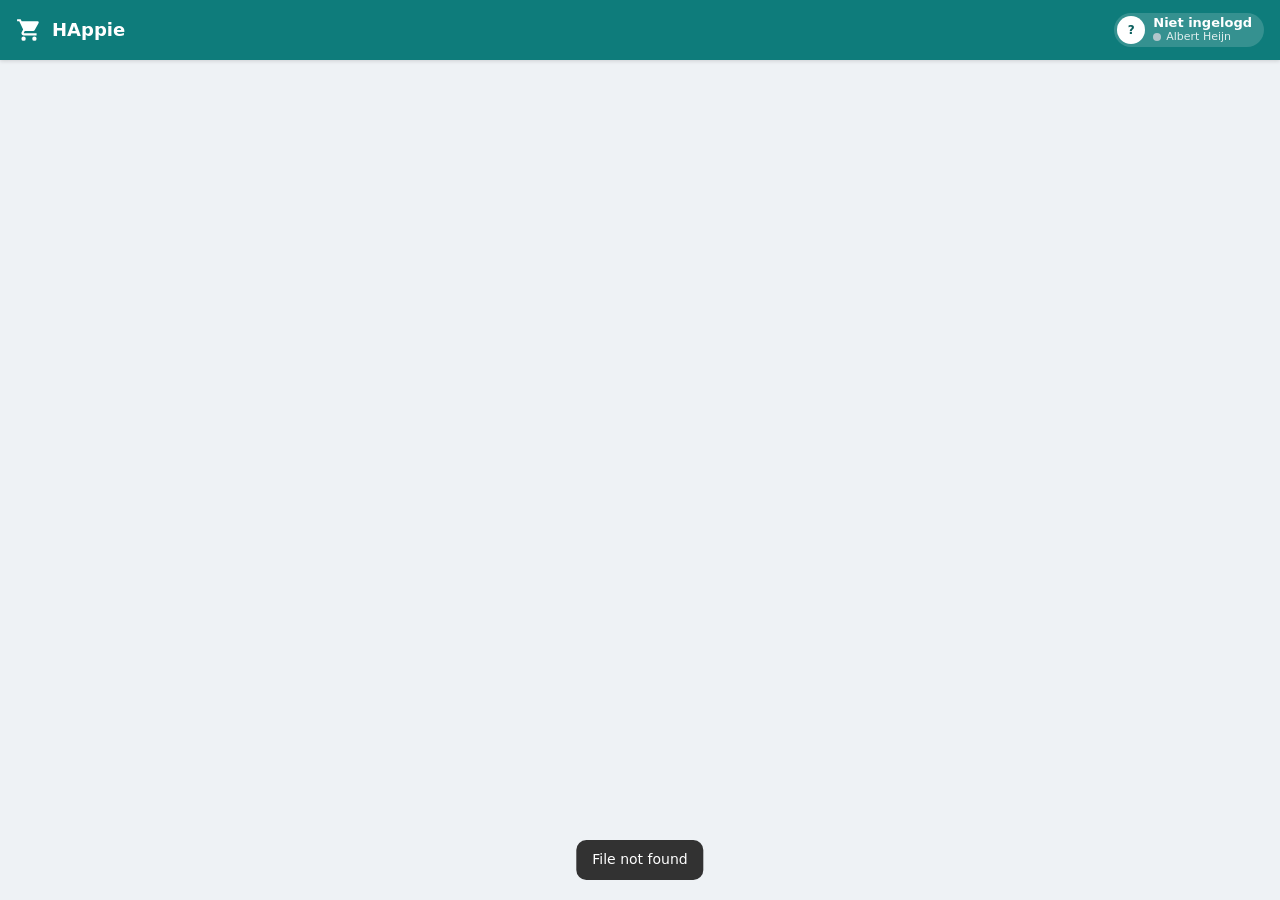
==== commit 343feb38: "HAppie 0.7.1: duidelijkere bezorgkaart, eigen kleuren Bij een gereserveerd maar leeg bezorgmoment st" ====
--- a/happie/app/static/index.html
+++ b/happie/app/static/index.html
@@ -7,13 +7,15 @@
 <style>
   :root {
     --bg: #eef2f5; --card: #ffffff; --card-2: #f7f9fb; --text: #1c2228; --muted: #6b7680; --line: #e3e7eb;
-    --ah: #00a0e2; --ah-dark: #0079ad; --ah-soft: #e3f4fc; --bonus: #ff7900; --bonus-soft: #fff1e5;
+    --brand: #0e7c7b; --brand-dark: #0a5e5d; --brand-2: #1b5f96; --brand-soft: #e1f2f0; --bonus: #d64a78; --bonus-soft: #fce9ef;
     --danger: #d93025; --ok: #2e9d4f; --radius: 14px; --shadow: 0 1px 2px rgba(16,24,40,.06), 0 1px 3px rgba(16,24,40,.08);
-    --top: 60px;
+    --top: 60px; --img-bg: #fff; --img-filter: none;
   }
   @media (prefers-color-scheme: dark) {
     :root { --bg: #0f1215; --card: #1a1f23; --card-2: #22282d; --text: #e7eaed; --muted: #95a0a9; --line: #2c3338;
-            --ah-soft: #0c2a38; --bonus-soft: #3a2310; --shadow: 0 1px 2px rgba(0,0,0,.4); }
+            --brand-dark: #13908d; --brand-soft: #0e2b2a; --bonus-soft: #3a1626; --shadow: 0 1px 2px rgba(0,0,0,.4);
+            /* AH product photos have a white background baked in: dim photo and tile together to a soft grey */
+            --img-filter: brightness(.82); }
   }
   * { box-sizing: border-box; }
   html, body { margin: 0; }
@@ -24,7 +26,7 @@
 
   /* ---------- top bar ---------- */
   .topbar { position: sticky; top: 0; z-index: 20; height: var(--top); display: flex; align-items: center; gap: 12px;
-            padding: 0 16px; background: var(--ah); color: #fff; box-shadow: 0 1px 4px rgba(0,0,0,.15); }
+            padding: 0 16px; background: var(--brand); color: #fff; box-shadow: 0 1px 4px rgba(0,0,0,.15); }
   .brand { display: flex; align-items: center; gap: 10px; font-weight: 700; font-size: 18px; flex: 1; min-width: 0; }
   .brand span { white-space: nowrap; overflow: hidden; text-overflow: ellipsis; }
   .chip { display: inline-flex; align-items: center; gap: 8px; background: rgba(255,255,255,.16); border: 0; color: #fff;
@@ -32,7 +34,7 @@
   .chip:hover { background: rgba(255,255,255,.26); }
   .dot { width: 8px; height: 8px; border-radius: 50%; background: #c8d0d6; flex: none; }
   .dot.ok { background: #6be38f; } .dot.bad { background: #ff8a80; } .dot.busy { background: #ffd54f; }
-  .avatar { width: 28px; height: 28px; border-radius: 50%; background: #fff; color: var(--ah-dark); display: grid; place-items: center;
+  .avatar { width: 28px; height: 28px; border-radius: 50%; background: #fff; color: var(--brand-dark); display: grid; place-items: center;
             font-weight: 700; font-size: 12px; flex: none; }
   .account-chip { padding: 3px 12px 3px 3px; }
   .account-chip .who { display: flex; flex-direction: column; line-height: 1.15; text-align: left; }
@@ -44,7 +46,7 @@
   .menu { position: absolute; right: 12px; top: calc(var(--top) - 4px); z-index: 30; width: 290px; background: var(--card); color: var(--text);
           border-radius: var(--radius); box-shadow: 0 10px 30px rgba(0,0,0,.2); padding: 16px; }
   .menu .head { display: flex; gap: 12px; align-items: center; margin-bottom: 12px; }
-  .menu .head .avatar { width: 42px; height: 42px; font-size: 15px; background: var(--ah); color: #fff; }
+  .menu .head .avatar { width: 42px; height: 42px; font-size: 15px; background: var(--brand); color: #fff; }
   .menu dl { margin: 0 0 12px; font-size: 13px; display: grid; grid-template-columns: auto 1fr; gap: 6px 12px; }
   .menu dt { color: var(--muted); } .menu dd { margin: 0; display: flex; align-items: center; gap: 6px; min-width: 0; overflow-wrap: anywhere; }
   .menu .actions { display: flex; gap: 8px; }
@@ -53,18 +55,19 @@
   .page { padding: 16px; display: flex; flex-direction: column; gap: 16px; max-width: 1600px; margin: 0 auto; }
   .stats { display: grid; grid-template-columns: repeat(4, 1fr); gap: 12px; }
   .stat { background: var(--card); border-radius: var(--radius); box-shadow: var(--shadow); padding: 14px 16px; display: flex; gap: 12px; align-items: center; min-width: 0; }
-  .stat .ico { width: 40px; height: 40px; border-radius: 12px; display: grid; place-items: center; background: var(--ah-soft); color: var(--ah); flex: none; }
+  .stat .ico { width: 40px; height: 40px; border-radius: 12px; display: grid; place-items: center; background: var(--brand-soft); color: var(--brand); flex: none; }
   .stat.bonus .ico { background: var(--bonus-soft); color: var(--bonus); }
   .stat .val { font-size: 22px; font-weight: 700; line-height: 1.1; }
   .stat .lbl { font-size: 12px; line-height: 1.3; color: var(--muted); overflow-wrap: anywhere; display: -webkit-box; -webkit-line-clamp: 2; -webkit-box-orient: vertical; overflow: hidden; }
   .stats { grid-template-columns: minmax(280px, 1.8fr) repeat(5, minmax(0, 1fr)); }
-  .stat.delivery { background: linear-gradient(135deg, var(--ah) 0%, var(--ah-dark) 100%); color: #fff; }
+  .stat.delivery { background: linear-gradient(135deg, var(--brand) 0%, var(--brand-2) 100%); color: #fff; }
   .stat.delivery .ico { background: rgba(255,255,255,.18); color: #fff; }
   .stat.delivery .lbl { color: rgba(255,255,255,.85); }
   .stat.delivery .val { font-size: 19px; }
-  .stat.delivery .sub { font-size: 12px; color: rgba(255,255,255,.9); margin-top: 3px; display: flex; flex-wrap: wrap; gap: 2px 8px; }
-  .stat.delivery .pill { background: rgba(255,255,255,.22); border-radius: 999px; padding: 0 7px; font-weight: 600; }
-  .stat.delivery .pill.eta { background: #fff; color: var(--ah-dark); }
+  .stat.delivery .sub { font-size: 12px; color: rgba(255,255,255,.9); margin-top: 3px; display: flex; align-items: center; gap: 6px; white-space: nowrap; min-width: 0; }
+  .stat.delivery .sub .txt { min-width: 0; overflow: hidden; text-overflow: ellipsis; }
+  .stat.delivery .pill { background: rgba(255,255,255,.22); border-radius: 999px; padding: 0 7px; font-weight: 600; flex: none; }
+  .stat.delivery .pill.eta { background: #fff; color: var(--brand-dark); }
   .stat.delivery.none { background: var(--card); color: var(--text); }
   .stat.delivery.none .ico { background: var(--card-2); color: var(--muted); } .stat.delivery.none .lbl, .stat.delivery.none .sub { color: var(--muted); }
   @media (max-width: 1199px) { .stats { grid-template-columns: repeat(4, minmax(0, 1fr)); } .stat.delivery { grid-column: span 3; } }
@@ -76,7 +79,7 @@
   .panel { background: var(--card); border-radius: var(--radius); box-shadow: var(--shadow); display: flex; flex-direction: column; min-width: 0; min-height: 0; }
   .panel > header { display: flex; align-items: center; gap: 8px; padding: 14px 16px 10px; }
   .panel > header h2 { margin: 0; font-size: 16px; flex: 1; display: flex; align-items: center; gap: 8px; }
-  .panel > header .count { background: var(--ah-soft); color: var(--ah-dark); font-size: 12px; border-radius: 999px; padding: 1px 8px; font-weight: 700; }
+  .panel > header .count { background: var(--brand-soft); color: var(--brand-dark); font-size: 12px; border-radius: 999px; padding: 1px 8px; font-weight: 700; }
   .panel .body { padding: 0 16px 16px; overflow: auto; min-height: 0; }
   [data-panel=search] { grid-area: search; } [data-panel=list] { grid-area: list; } [data-panel=suggest] { grid-area: suggest; }
 
@@ -119,29 +122,29 @@
             padding: 6px 8px calc(6px + env(safe-area-inset-bottom)); box-shadow: 0 -2px 10px rgba(0,0,0,.06); }
   .tabbar button { flex: 1; border: 0; background: transparent; display: flex; flex-direction: column; align-items: center; gap: 2px; padding: 6px 0;
                    font-size: 12px; color: var(--muted); cursor: pointer; border-radius: 10px; position: relative; }
-  .tabbar button.active { color: var(--ah); background: var(--ah-soft); }
-  .tabbar .badge-n { position: absolute; top: 2px; left: calc(50% + 6px); background: var(--ah); color: #fff; font-size: 10px; font-weight: 700;
+  .tabbar button.active { color: var(--brand); background: var(--brand-soft); }
+  .tabbar .badge-n { position: absolute; top: 2px; left: calc(50% + 6px); background: var(--brand); color: #fff; font-size: 10px; font-weight: 700;
                      border-radius: 999px; padding: 0 5px; min-width: 16px; text-align: center; }
 
   /* ---------- controls ---------- */
   .search { position: relative; }
   .search svg { position: absolute; left: 12px; top: 50%; transform: translateY(-50%); color: var(--muted); }
   .search input { width: 100%; padding: 11px 14px 11px 38px; font: inherit; border: 1px solid var(--line); border-radius: 12px; background: var(--card-2); color: var(--text); }
-  .search input:focus { outline: 2px solid var(--ah); border-color: transparent; background: var(--card); }
+  .search input:focus { outline: 2px solid var(--brand); border-color: transparent; background: var(--card); }
   .kbd { position: absolute; right: 10px; top: 50%; transform: translateY(-50%); font-size: 11px; color: var(--muted); border: 1px solid var(--line); border-radius: 5px; padding: 0 5px; }
   @media (hover: none) { .kbd { display: none; } }
-  .btn { background: var(--ah); color: #fff; border: 0; border-radius: 10px; padding: 9px 14px; font-weight: 600; cursor: pointer; }
-  .btn:hover { background: var(--ah-dark); } .btn:disabled { opacity: .5; cursor: default; }
-  .btn.ghost { background: transparent; color: var(--ah); border: 1px solid var(--line); }
-  .btn.ghost:hover { background: var(--ah-soft); }
+  .btn { background: var(--brand); color: #fff; border: 0; border-radius: 10px; padding: 9px 14px; font-weight: 600; cursor: pointer; }
+  .btn:hover { background: var(--brand-dark); } .btn:disabled { opacity: .5; cursor: default; }
+  .btn.ghost { background: transparent; color: var(--brand); border: 1px solid var(--line); }
+  .btn.ghost:hover { background: var(--brand-soft); }
   .btn.sm { padding: 5px 10px; font-size: 13px; }
-  .freetext { margin-top: 10px; font-size: 14px; } .freetext a { color: var(--ah); cursor: pointer; font-weight: 600; }
+  .freetext { margin-top: 10px; font-size: 14px; } .freetext a { color: var(--brand); cursor: pointer; font-weight: 600; }
   .hint { font-size: 13px; color: var(--muted); padding: 18px 4px; text-align: center; }
 
   .results { margin-top: 12px; display: grid; grid-template-columns: repeat(auto-fill, minmax(140px, 1fr)); gap: 10px; }
   .results.list { display: block; }
   .product { border: 1px solid var(--line); border-radius: 12px; padding: 10px; display: flex; flex-direction: column; gap: 5px; position: relative; background: var(--card); }
-  .product img { width: 100%; height: 96px; object-fit: contain; background: #fff; border-radius: 8px; }
+  .product img { width: 100%; height: 96px; object-fit: contain; background: var(--img-bg); filter: var(--img-filter); border-radius: 8px; }
   .product .title { font-size: 13px; font-weight: 600; line-height: 1.25; flex: 1; }
   .product .meta { font-size: 12px; color: var(--muted); }
   .product .btn { padding: 6px; font-size: 13px; margin-top: 2px; }
@@ -153,7 +156,7 @@
   ul.items { list-style: none; margin: 0; padding: 0; }
   ul.items li { display: flex; align-items: center; gap: 10px; padding: 8px 0; border-bottom: 1px solid var(--line); }
   ul.items li:last-child { border-bottom: 0; }
-  .thumb { width: 44px; height: 44px; object-fit: contain; background: #fff; border-radius: 8px; flex: none; }
+  .thumb { width: 44px; height: 44px; object-fit: contain; background: var(--img-bg); filter: var(--img-filter); border-radius: 8px; flex: none; }
   .ph { width: 44px; height: 44px; border-radius: 8px; background: var(--card-2); flex: none; display: grid; place-items: center; color: var(--muted); }
   .name { flex: 1; min-width: 0; } .name > span { display: block; overflow-wrap: anywhere; }
   .name small { display: flex; flex-wrap: wrap; gap: 4px 6px; align-items: center; color: var(--muted); font-size: 12px; margin-top: 1px; }
@@ -171,26 +174,26 @@
   .srow { display: flex; align-items: center; gap: 10px; padding: 8px 0; border-bottom: 1px solid var(--line); }
   .srow:last-child { border-bottom: 0; }
   .srow .name small .price { color: var(--text); }
-  .add { width: 34px; height: 34px; border-radius: 50%; border: 0; background: var(--ah); color: #fff; font-size: 20px; line-height: 1; cursor: pointer; flex: none; }
-  .add:hover { background: var(--ah-dark); }
+  .add { width: 34px; height: 34px; border-radius: 50%; border: 0; background: var(--brand); color: #fff; font-size: 20px; line-height: 1; cursor: pointer; flex: none; }
+  .add:hover { background: var(--brand-dark); }
   .bonusprice { color: var(--bonus); }
   .name small s { opacity: .8; }
   .bonushint { color: var(--bonus); font-weight: 600; }
   .onlist { font-size: 12px; color: var(--ok); font-weight: 600; flex: none; white-space: nowrap; }
   .seg { display: flex; gap: 4px; margin: 0 16px 6px; background: var(--card-2); border-radius: 10px; padding: 3px; }
   .seg button { flex: 1; border: 0; background: transparent; border-radius: 8px; padding: 6px 4px; font-size: 13px; font-weight: 600; color: var(--muted); cursor: pointer; }
-  .seg button.active { background: var(--card); color: var(--ah-dark); box-shadow: var(--shadow); }
-  .freq { font-size: 11px; font-weight: 700; color: var(--ah-dark); background: var(--ah-soft); border-radius: 6px; padding: 1px 6px; }
+  .seg button.active { background: var(--card); color: var(--brand-dark); box-shadow: var(--shadow); }
+  .freq { font-size: 11px; font-weight: 700; color: var(--brand-dark); background: var(--brand-soft); border-radius: 6px; padding: 1px 6px; }
   .subhead { font-size: 12px; text-transform: uppercase; letter-spacing: .05em; color: var(--muted); margin: 12px 0 2px; font-weight: 600; }
-  .scanbtn { position: absolute; right: 6px; top: 50%; transform: translateY(-50%); width: 34px; height: 34px; border: 0; border-radius: 9px; background: transparent; color: var(--ah); cursor: pointer; display: grid; place-items: center; }
-  .scanbtn:hover { background: var(--ah-soft); }
+  .scanbtn { position: absolute; right: 6px; top: 50%; transform: translateY(-50%); width: 34px; height: 34px; border: 0; border-radius: 9px; background: transparent; color: var(--brand); cursor: pointer; display: grid; place-items: center; }
+  .scanbtn:hover { background: var(--brand-soft); }
   .search input { padding-right: 76px; }
   .search .kbd { right: 46px; }
 
   /* view switch: Boodschappen | Voorraad */
   .viewswitch { display: flex; background: rgba(255,255,255,.16); border-radius: 10px; padding: 3px; gap: 2px; flex: none; }
   .viewswitch button { border: 0; background: transparent; color: #fff; padding: 6px 12px; border-radius: 8px; font-weight: 600; font-size: 13px; cursor: pointer; opacity: .85; }
-  .viewswitch button.active { background: #fff; color: var(--ah-dark); opacity: 1; }
+  .viewswitch button.active { background: #fff; color: var(--brand-dark); opacity: 1; }
   @media (max-width: 767px) { .viewswitch { display: none !important; } }
   body[data-view=inv] #stats, body[data-view=inv] #grid { display: none !important; }
   body:not([data-view=inv]) #invStats, body:not([data-view=inv]) #invGrid { display: none !important; }
@@ -217,16 +220,16 @@
   .orow:last-child { border-bottom: 0; }
   .orow .name small { display: block; }
   .qtybtn { min-width: 36px; height: 30px; border: 1px solid var(--line); border-radius: 8px; background: var(--card-2); font-weight: 700; cursor: pointer; padding: 0 6px; }
-  .qtybtn:hover { border-color: var(--ah); }
-  .qtyinput { width: 60px; height: 30px; text-align: center; font: inherit; font-weight: 700; border: 1px solid var(--ah); border-radius: 8px; background: var(--card); color: var(--text); }
+  .qtybtn:hover { border-color: var(--brand); }
+  .qtyinput { width: 60px; height: 30px; text-align: center; font: inherit; font-weight: 700; border: 1px solid var(--brand); border-radius: 8px; background: var(--card); color: var(--text); }
   li.empty-stock .name, li.empty-stock .thumb, li.empty-stock .ph { opacity: .5; }
   .oplabel { color: var(--danger); font-weight: 700; }
-  .tolist { border: 0; background: transparent; color: var(--ah); width: 30px; height: 30px; border-radius: 8px; cursor: pointer; display: grid; place-items: center; flex: none; }
-  .tolist:hover { background: var(--ah-soft); }
-  .toast button { margin-left: 12px; background: transparent; border: 0; color: #7fd3ff; font-weight: 700; cursor: pointer; padding: 0; }
+  .tolist { border: 0; background: transparent; color: var(--brand); width: 30px; height: 30px; border-radius: 8px; cursor: pointer; display: grid; place-items: center; flex: none; }
+  .tolist:hover { background: var(--brand-soft); }
+  .toast button { margin-left: 12px; background: transparent; border: 0; color: #8fe3d9; font-weight: 700; cursor: pointer; padding: 0; }
   .toast.show.has-action { pointer-events: auto; }
   .qtybig { font-size: 26px; font-weight: 800; line-height: 1; }
-  .modebadge { font-size: 12px; font-weight: 700; border-radius: 999px; padding: 2px 8px; background: var(--ah-soft); color: var(--ah-dark); margin-left: 8px; vertical-align: middle; }
+  .modebadge { font-size: 12px; font-weight: 700; border-radius: 999px; padding: 2px 8px; background: var(--brand-soft); color: var(--brand-dark); margin-left: 8px; vertical-align: middle; }
   .modebadge.out { background: var(--bonus-soft); color: var(--bonus); }
   .flash { animation: flash .6s ease-out; }
   @keyframes flash { from { background: color-mix(in srgb, var(--ok) 25%, transparent); } to { background: transparent; } }
@@ -249,17 +252,17 @@
   .modal .row { display: flex; gap: 8px; margin-top: 10px; flex-wrap: wrap; }
   .modal .row input { flex: 1; min-width: 140px; padding: 10px 12px; font: inherit; border: 1px solid var(--line); border-radius: 10px; background: var(--card-2); color: var(--text); }
   .scanresult { display: flex; gap: 12px; align-items: center; margin-top: 12px; padding: 12px; border: 1px solid var(--line); border-radius: 12px; }
-  .scanresult img { width: 72px; height: 72px; object-fit: contain; background: #fff; border-radius: 8px; }
+  .scanresult img { width: 72px; height: 72px; object-fit: contain; background: var(--img-bg); filter: var(--img-filter); border-radius: 8px; }
 
   /* ---------- orders ---------- */
   .stat.delivery { cursor: pointer; }
   .stat.delivery:hover { filter: brightness(1.05); }
-  .stat.delivery:focus-visible, .stat.spend:focus-visible { outline: 2px solid var(--ah-dark); outline-offset: 2px; }
+  .stat.delivery:focus-visible, .stat.spend:focus-visible { outline: 2px solid var(--brand-dark); outline-offset: 2px; }
   .ordertabs { display: flex; flex-wrap: wrap; gap: 6px; align-items: center; margin-bottom: 6px; }
   .ordertabs .rowlbl { font-size: 12px; color: var(--muted); font-weight: 600; min-width: 62px; }
   .ordertabs button { flex: none; border: 1px solid var(--line); background: var(--card); color: var(--text); border-radius: 999px; padding: 5px 11px; font-size: 13px; cursor: pointer; white-space: nowrap; }
   .ordertabs button small { color: var(--muted); margin-left: 4px; }
-  .ordertabs button.active { background: var(--ah); border-color: var(--ah); color: #fff; } .ordertabs button.active small { color: rgba(255,255,255,.85); }
+  .ordertabs button.active { background: var(--brand); border-color: var(--brand); color: #fff; } .ordertabs button.active small { color: rgba(255,255,255,.85); }
   .ordersum { display: flex; flex-wrap: wrap; gap: 4px 14px; align-items: center; font-size: 14px; background: var(--card-2); border-radius: 10px; padding: 10px 12px; }
   .ordersum .grow { flex: 1; min-width: 160px; }
   .ordersum .disc { color: var(--bonus); font-weight: 600; }
@@ -267,17 +270,17 @@
   .ordertools input { flex: 1; min-width: 0; padding: 8px 10px; font: inherit; border: 1px solid var(--line); border-radius: 10px; background: var(--card-2); color: var(--text); }
   ul.items li .oq { font-weight: 700; min-width: 34px; text-align: right; }
   ul.items li .oq small { display: block; font-weight: 400; color: var(--danger); font-size: 11px; }
-  .dupe { font-size: 11px; border-radius: 999px; padding: 0 7px; background: var(--ah-soft); color: var(--ah-dark); font-weight: 600; }
+  .dupe { font-size: 11px; border-radius: 999px; padding: 0 7px; background: var(--brand-soft); color: var(--brand-dark); font-weight: 600; }
 
   /* ---------- spending ---------- */
   .stat.spend { border: 0; text-align: left; font: inherit; color: inherit; cursor: pointer; width: 100%; }
-  .stat.spend:hover { box-shadow: 0 0 0 2px var(--ah-soft), var(--shadow); }
+  .stat.spend:hover { box-shadow: 0 0 0 2px var(--brand-soft), var(--shadow); }
   .stat.spend .ico { background: color-mix(in srgb, var(--ok) 15%, transparent); color: var(--ok); }
   .stat.spend.warn .ico { background: var(--bonus-soft); color: var(--bonus); }
   .stat.spend.over .ico { background: color-mix(in srgb, var(--danger) 15%, transparent); color: var(--danger); }
   .stat.spend.over .val { color: var(--danger); }
   .budgetbar { height: 4px; background: var(--line); border-radius: 2px; margin-top: 5px; overflow: hidden; display: flex; }
-  .budgetbar i { background: var(--ah); } .budgetbar i.list { background: color-mix(in srgb, var(--ah) 40%, transparent); }
+  .budgetbar i { background: var(--brand); } .budgetbar i.list { background: color-mix(in srgb, var(--brand) 40%, transparent); }
   .stat.spend.over .budgetbar i { background: var(--danger); } .stat.spend.over .budgetbar i.list { background: color-mix(in srgb, var(--danger) 45%, transparent); }
   .modal .box.wide { max-width: 720px; }
   .spend-kpis { display: grid; grid-template-columns: repeat(3, minmax(0, 1fr)); gap: 8px; margin-bottom: 8px; }
@@ -285,7 +288,7 @@
   .spend-kpis b { display: block; font-size: 17px; } .spend-kpis small { color: var(--muted); font-size: 12px; }
   @media (max-width: 400px) { .spend-kpis b { font-size: 15px; } }
   .chart svg { width: 100%; height: auto; display: block; touch-action: manipulation; }
-  .chart .b-online { fill: var(--ah); } .chart .b-winkel { fill: var(--bonus); }
+  .chart .b-online { fill: var(--brand); } .chart .b-winkel { fill: var(--bonus); }
   .chart .gl { stroke: var(--line); } .chart .al { fill: var(--muted); font-size: 11px; }
   .chart .al.cur { fill: var(--text); font-weight: 700; }
   .chart .bl { stroke: var(--danger); stroke-width: 1.5; stroke-dasharray: 5 4; } .chart .bt { fill: var(--danger); font-size: 11px; }
@@ -297,7 +300,7 @@
   .budgetbox.over { border-color: var(--danger); } .budgetbox.warn { border-color: var(--bonus); }
   .recent { list-style: none; margin: 6px 0 0; padding: 0; font-size: 13px; }
   .recent li { display: flex; gap: 8px; justify-content: space-between; padding: 6px 0; border-top: 1px solid var(--line); }
-  .recent .src { font-size: 11px; border-radius: 999px; padding: 0 7px; background: var(--ah-soft); color: var(--ah-dark); margin-left: 6px; }
+  .recent .src { font-size: 11px; border-radius: 999px; padding: 0 7px; background: var(--brand-soft); color: var(--brand-dark); margin-left: 6px; }
   .recent .src.winkel { background: var(--bonus-soft); color: var(--bonus); }
 
   .banner { background: var(--card); border-radius: var(--radius); box-shadow: var(--shadow); padding: 12px 16px; border-left: 4px solid var(--bonus); font-size: 14px; display: flex; gap: 12px; align-items: center; flex-wrap: wrap; }
@@ -306,9 +309,9 @@
 
   /* login */
   .login { max-width: 560px; margin: 24px auto; background: var(--card); border-radius: var(--radius); box-shadow: var(--shadow); padding: 24px; }
-  .login .bookmarklet { display: inline-block; padding: 3px 10px; border: 1px dashed var(--ah); border-radius: 8px; color: var(--ah); font-weight: 600; text-decoration: none; cursor: grab; white-space: nowrap; }
+  .login .bookmarklet { display: inline-block; padding: 3px 10px; border: 1px dashed var(--brand); border-radius: 8px; color: var(--brand); font-weight: 600; text-decoration: none; cursor: grab; white-space: nowrap; }
   .login details.manual { margin-top: 16px; font-size: 14px; }
-  .login details.manual summary { cursor: pointer; color: var(--ah); }
+  .login details.manual summary { cursor: pointer; color: var(--brand); }
   .login h2 { margin: 0 0 4px; } ol.steps { padding-left: 20px; } ol.steps li { margin-bottom: 8px; }
   .login .row { display: flex; gap: 8px; flex-wrap: wrap; }
   .login input { flex: 1; min-width: 200px; padding: 11px 14px; font: inherit; border: 1px solid var(--line); border-radius: 12px; background: var(--card-2); color: var(--text); }
@@ -926,7 +929,7 @@
   $("#spendChart").innerHTML = spendChartSvg(shown, week && b ? b.budget : null);
   $("#spendTable").innerHTML = `<caption>Uitgaven per ${week ? "week" : "maand"}</caption><tr><th>Periode</th><th>Totaal</th><th>Online</th><th>Winkel</th></tr>`
     + shown.map((x) => `<tr><td>${esc(spendTipRange(x))}</td><td>${euro(x.total)}</td><td>${euro(x.online)}</td><td>${euro(x.winkel)}</td></tr>`).join("");
-  const leg = [`<span><i style="background:var(--ah)"></i>Online bestellingen</span>`];
+  const leg = [`<span><i style="background:var(--brand)"></i>Online bestellingen</span>`];
   if (spend.receipts_ok !== false) leg.push(`<span><i style="background:var(--bonus)"></i>Winkel (kassabonnen)</span>`);
   if (spendPeriod === "week" && b) leg.push(`<span><i style="background:var(--danger);height:2px;vertical-align:3px"></i>Weekbudget</span>`);
   $("#spendLegend").innerHTML = leg.join("");
@@ -996,21 +999,28 @@
   if (!d) { $("#dlvLbl").textContent = "Volgende bezorging"; $("#dlvVal").textContent = "Geen bestelling gepland"; $("#dlvSub").innerHTML = ""; return; }
   const date = new Date(d.date + "T12:00:00");
   const dateTxt = date.toLocaleDateString("nl-NL", { weekday: "short", day: "numeric", month: "short" });
-  $("#dlvLbl").textContent = d.type === "PICKUP" ? "Volgende ophaalmoment" : "Volgende bezorging";
+  const pickup = d.type === "PICKUP";
+  // a reserved slot without groceries yet: AH only sends "fill up to €45 before ..." then
+  const empty = d.min_order != null && !d.item_count && !d.total;
+  $("#dlvLbl").textContent = empty ? (pickup ? "Gereserveerd ophaalmoment" : "Gereserveerd bezorgmoment") : pickup ? "Volgende ophaalmoment" : "Volgende bezorging";
   $("#dlvVal").textContent = dateTxt + (d.start ? ` · ${d.start}–${d.end}` : "");
-  const sub = [];
-  const rel = dayLabel(d.date); if (rel) sub.push(`<span class="pill">${rel}</span>`);
-  if (d.eta_start) sub.push(`<span class="pill eta">Verwacht ${d.eta_start}–${d.eta_end}</span>`);
-  else if (d.eta_message && d.track_state) sub.push(esc(d.eta_message));
-  if (d.closing_time && !d.eta_start && new Date(d.closing_time) > new Date()) {
-    const c = new Date(d.closing_time);
-    sub.push(`Wijzigen tot ${c.toLocaleDateString("nl-NL", { weekday: "short" })} ${c.toLocaleTimeString("nl-NL", { hour: "2-digit", minute: "2-digit" })}`);
-  }
-  if (d.item_count) sub.push(`${d.item_count} artikelen`);
-  if (d.total != null) sub.push(euro(d.total));
-  $("#dlvSub").innerHTML = sub.join("<span>·</span>");
-  el.title = [ORDER_STATE[d.state] || d.state, d.eta_message].filter(Boolean).join(" · ");
-  if (d.state === "REOPENED") $("#dlvSub").insertAdjacentHTML("beforeend", `<span class="pill">✎ ${ORDER_STATE.REOPENED}</span>`);
+  // one line: pills first, then the most important text; the rest is cut off (full text in the tooltip)
+  const pills = [], txt = [];
+  const rel = dayLabel(d.date); if (rel === "Vandaag" || rel === "Morgen") pills.push(`<span class="pill">${rel}</span>`);
+  if (d.state === "REOPENED") pills.push(`<span class="pill">✎ Open</span>`);
+  const closing = d.closing_time && new Date(d.closing_time);
+  const day = (t) => t.toLocaleDateString("nl-NL", { weekday: "short" });
+  const hm = (t) => t.toLocaleTimeString("nl-NL", { hour: "2-digit", minute: "2-digit" });
+  if (d.eta_start) pills.push(`<span class="pill eta">Verwacht ${d.eta_start}–${d.eta_end}</span>`);
+  else if (d.min_order != null && (d.total || 0) < d.min_order) {
+    const by = closing ? ` vóór ${day(closing)} ${d.fill_by || hm(closing)}` : "";
+    txt.push(empty ? `Vul aan tot ${euro(d.min_order).replace(",00", "")}${by}` : `Nog ${euro(d.min_order - d.total)} tot min.${by}`);
+  } else if (d.eta_message && d.track_state && d.track_state !== "UNKNOWN") txt.push(d.eta_message);
+  else if (closing && closing > new Date()) txt.push(`Wijzigen tot ${day(closing)} ${hm(closing)}`);
+  if (d.item_count) txt.push(`${d.item_count} artikelen`);
+  if (d.total) txt.push(euro(d.total));
+  $("#dlvSub").innerHTML = pills.join("") + (txt.length ? `<span class="txt">${esc(txt.join(" · "))}</span>` : "");
+  el.title = [ORDER_STATE[d.state] || d.state, rel, d.eta_message, ...txt].filter((v, i, a) => v && a.indexOf(v) === i).join("\n");
 }
 
 // ---------------- list ----------------
@@ -1752,7 +1762,7 @@
     if (!el) {
       el = document.createElement("div");
       el.id = "happie-bar";
-      el.style.cssText = "position:fixed;z-index:2147483647;left:0;right:0;top:0;padding:12px 16px;background:#00a0e2;color:#fff;font:15px system-ui,sans-serif;text-align:center;box-shadow:0 2px 8px rgba(0,0,0,.3)";
+      el.style.cssText = "position:fixed;z-index:2147483647;left:0;right:0;top:0;padding:12px 16px;background:#0e7c7b;color:#fff;font:15px system-ui,sans-serif;text-align:center;box-shadow:0 2px 8px rgba(0,0,0,.3)";
       document.documentElement.appendChild(el);
     }
     el.textContent = text;
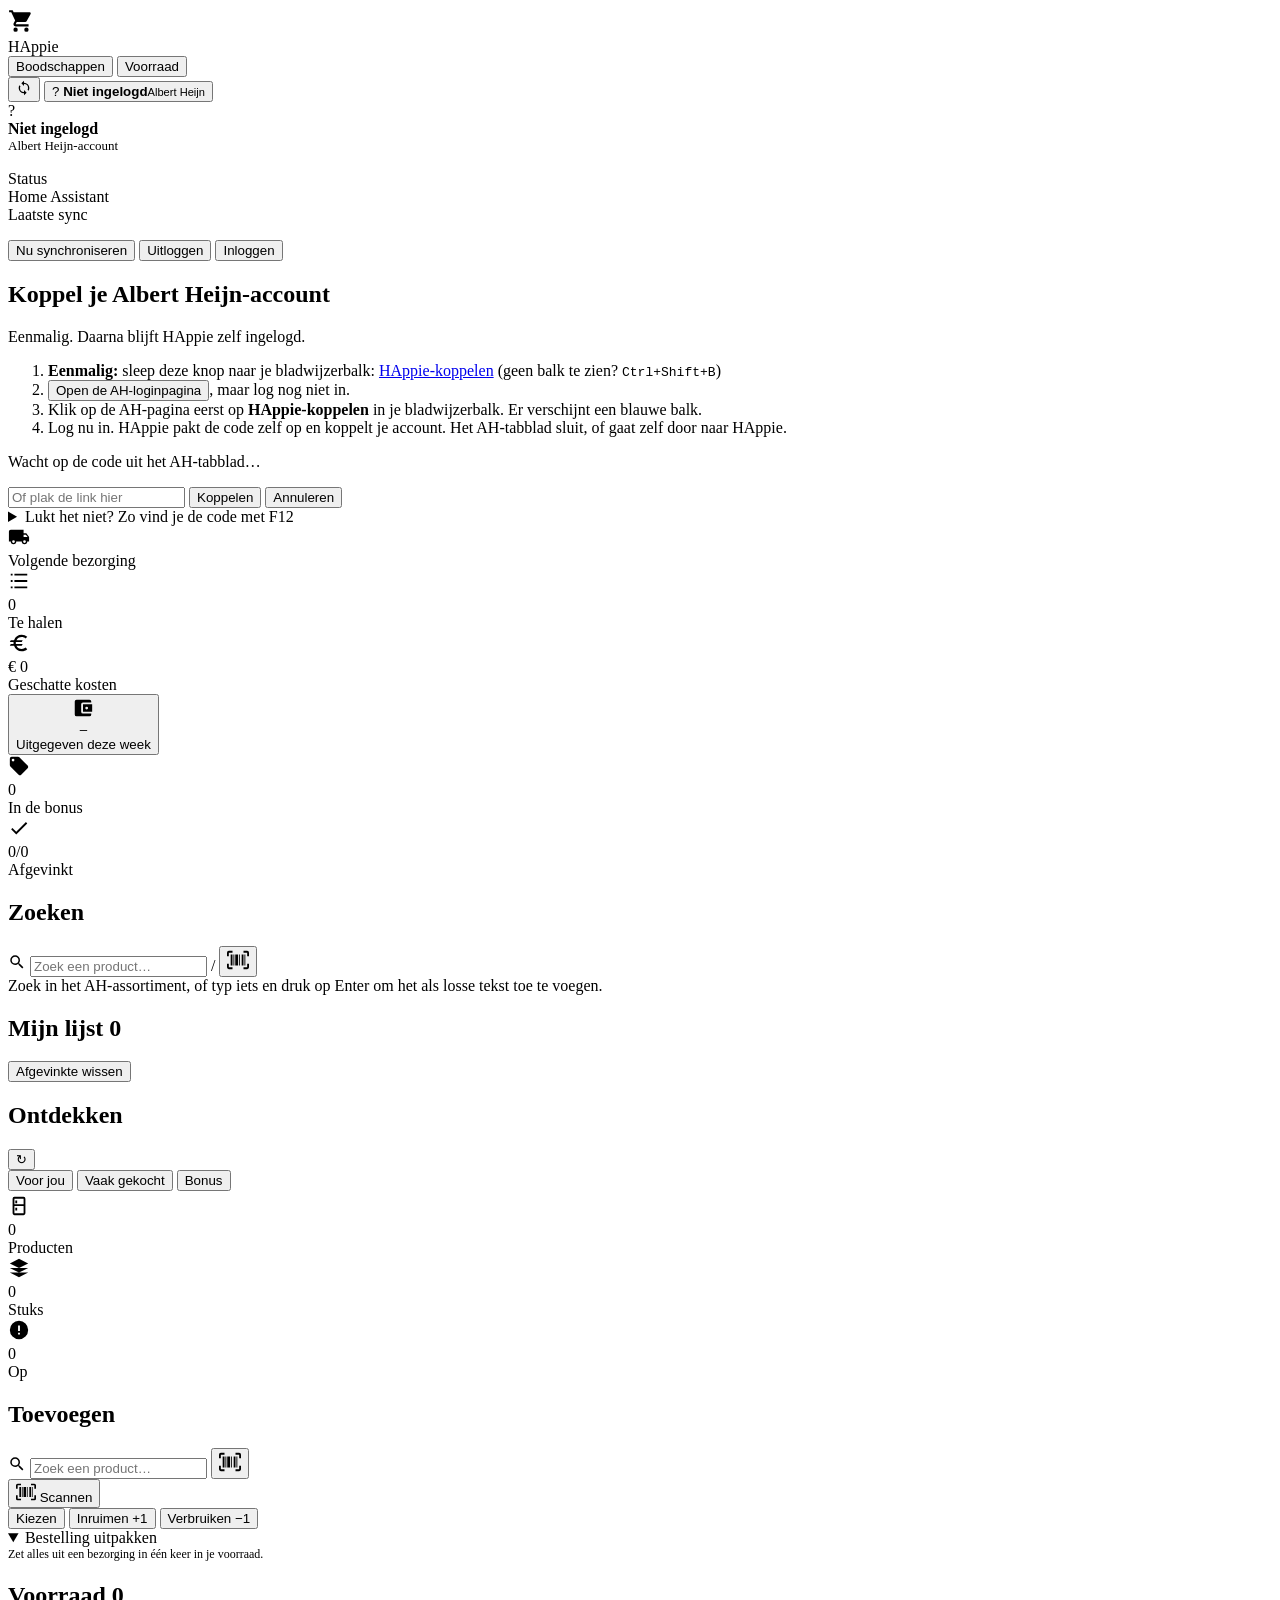
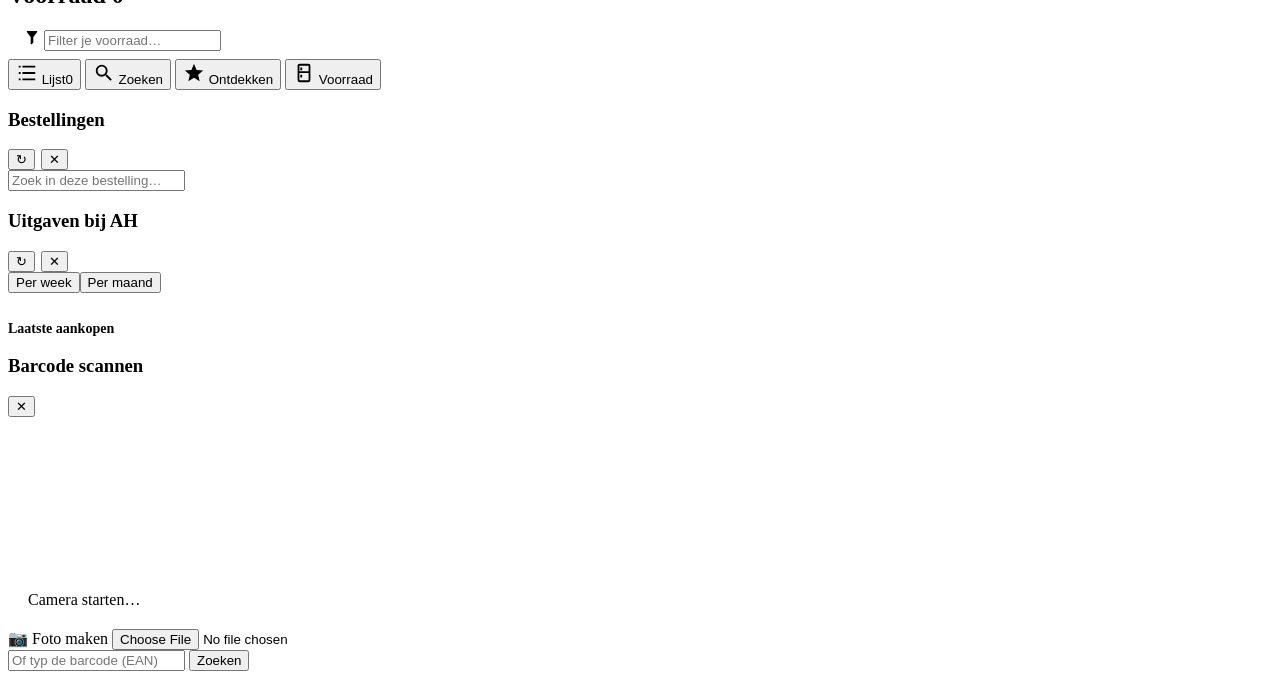
==== commit 04669cb5: "Code opgesplitst in een logische mappenstructuur main.py, ah_client.py en index.html werden te groot" ====
--- a/happie/app/static/index.html
+++ b/happie/app/static/index.html
@@ -4,326 +4,7 @@
 <meta charset="utf-8">
 <meta name="viewport" content="width=device-width, initial-scale=1, viewport-fit=cover">
 <title>HAppie</title>
-<style>
-  :root {
-    --bg: #eef2f5; --card: #ffffff; --card-2: #f7f9fb; --text: #1c2228; --muted: #6b7680; --line: #e3e7eb;
-    --brand: #0e7c7b; --brand-dark: #0a5e5d; --brand-2: #1b5f96; --brand-soft: #e1f2f0; --bonus: #d64a78; --bonus-soft: #fce9ef;
-    --danger: #d93025; --ok: #2e9d4f; --radius: 14px; --shadow: 0 1px 2px rgba(16,24,40,.06), 0 1px 3px rgba(16,24,40,.08);
-    --top: 60px; --img-bg: #fff; --img-filter: none;
-  }
-  @media (prefers-color-scheme: dark) {
-    :root { --bg: #0f1215; --card: #1a1f23; --card-2: #22282d; --text: #e7eaed; --muted: #95a0a9; --line: #2c3338;
-            --brand-dark: #13908d; --brand-soft: #0e2b2a; --bonus-soft: #3a1626; --shadow: 0 1px 2px rgba(0,0,0,.4);
-            /* AH product photos have a white background baked in: dim photo and tile together to a soft grey */
-            --img-filter: brightness(.82); }
-  }
-  * { box-sizing: border-box; }
-  html, body { margin: 0; }
-  body { font: 15px/1.4 system-ui, -apple-system, "Segoe UI", Roboto, sans-serif; background: var(--bg); color: var(--text); -webkit-font-smoothing: antialiased; }
-  button { font: inherit; color: inherit; }
-  .hidden { display: none !important; }
-  .muted { color: var(--muted); }
-
-  /* ---------- top bar ---------- */
-  .topbar { position: sticky; top: 0; z-index: 20; height: var(--top); display: flex; align-items: center; gap: 12px;
-            padding: 0 16px; background: var(--brand); color: #fff; box-shadow: 0 1px 4px rgba(0,0,0,.15); }
-  .brand { display: flex; align-items: center; gap: 10px; font-weight: 700; font-size: 18px; flex: 1; min-width: 0; }
-  .brand span { white-space: nowrap; overflow: hidden; text-overflow: ellipsis; }
-  .chip { display: inline-flex; align-items: center; gap: 8px; background: rgba(255,255,255,.16); border: 0; color: #fff;
-          border-radius: 999px; padding: 6px 12px; font-size: 13px; cursor: pointer; white-space: nowrap; }
-  .chip:hover { background: rgba(255,255,255,.26); }
-  .dot { width: 8px; height: 8px; border-radius: 50%; background: #c8d0d6; flex: none; }
-  .dot.ok { background: #6be38f; } .dot.bad { background: #ff8a80; } .dot.busy { background: #ffd54f; }
-  .avatar { width: 28px; height: 28px; border-radius: 50%; background: #fff; color: var(--brand-dark); display: grid; place-items: center;
-            font-weight: 700; font-size: 12px; flex: none; }
-  .account-chip { padding: 3px 12px 3px 3px; }
-  .account-chip .who { display: flex; flex-direction: column; line-height: 1.15; text-align: left; }
-  .account-chip .who small { opacity: .85; font-size: 11px; display: flex; align-items: center; gap: 5px; }
-  .iconbtn { width: 36px; height: 36px; border-radius: 10px; border: 0; background: rgba(255,255,255,.16); color: #fff; cursor: pointer;
-             display: grid; place-items: center; flex: none; }
-  .iconbtn:hover { background: rgba(255,255,255,.26); }
-
-  .menu { position: absolute; right: 12px; top: calc(var(--top) - 4px); z-index: 30; width: 290px; background: var(--card); color: var(--text);
-          border-radius: var(--radius); box-shadow: 0 10px 30px rgba(0,0,0,.2); padding: 16px; }
-  .menu .head { display: flex; gap: 12px; align-items: center; margin-bottom: 12px; }
-  .menu .head .avatar { width: 42px; height: 42px; font-size: 15px; background: var(--brand); color: #fff; }
-  .menu dl { margin: 0 0 12px; font-size: 13px; display: grid; grid-template-columns: auto 1fr; gap: 6px 12px; }
-  .menu dt { color: var(--muted); } .menu dd { margin: 0; display: flex; align-items: center; gap: 6px; min-width: 0; overflow-wrap: anywhere; }
-  .menu .actions { display: flex; gap: 8px; }
-
-  /* ---------- layout ---------- */
-  .page { padding: 16px; display: flex; flex-direction: column; gap: 16px; max-width: 1600px; margin: 0 auto; }
-  .stats { display: grid; grid-template-columns: repeat(4, 1fr); gap: 12px; }
-  .stat { background: var(--card); border-radius: var(--radius); box-shadow: var(--shadow); padding: 14px 16px; display: flex; gap: 12px; align-items: center; min-width: 0; }
-  .stat .ico { width: 40px; height: 40px; border-radius: 12px; display: grid; place-items: center; background: var(--brand-soft); color: var(--brand); flex: none; }
-  .stat.bonus .ico { background: var(--bonus-soft); color: var(--bonus); }
-  .stat .val { font-size: 22px; font-weight: 700; line-height: 1.1; }
-  .stat .lbl { font-size: 12px; line-height: 1.3; color: var(--muted); overflow-wrap: anywhere; display: -webkit-box; -webkit-line-clamp: 2; -webkit-box-orient: vertical; overflow: hidden; }
-  .stats { grid-template-columns: minmax(280px, 1.8fr) repeat(5, minmax(0, 1fr)); }
-  .stat.delivery { background: linear-gradient(135deg, var(--brand) 0%, var(--brand-2) 100%); color: #fff; }
-  .stat.delivery .ico { background: rgba(255,255,255,.18); color: #fff; }
-  .stat.delivery .lbl { color: rgba(255,255,255,.85); }
-  .stat.delivery .val { font-size: 19px; }
-  .stat.delivery .sub { font-size: 12px; color: rgba(255,255,255,.9); margin-top: 3px; display: flex; align-items: center; gap: 6px; white-space: nowrap; min-width: 0; }
-  .stat.delivery .sub .txt { min-width: 0; overflow: hidden; text-overflow: ellipsis; }
-  .stat.delivery .pill { background: rgba(255,255,255,.22); border-radius: 999px; padding: 0 7px; font-weight: 600; flex: none; }
-  .stat.delivery .pill.eta { background: #fff; color: var(--brand-dark); }
-  .stat.delivery.none { background: var(--card); color: var(--text); }
-  .stat.delivery.none .ico { background: var(--card-2); color: var(--muted); } .stat.delivery.none .lbl, .stat.delivery.none .sub { color: var(--muted); }
-  @media (max-width: 1199px) { .stats { grid-template-columns: repeat(4, minmax(0, 1fr)); } .stat.delivery { grid-column: span 3; } }
-  .progress { height: 4px; background: var(--line); border-radius: 4px; margin-top: 6px; overflow: hidden; }
-  .progress i { display: block; height: 100%; background: var(--ok); width: 0; transition: width .3s; }
-
-  .grid { display: grid; gap: 16px; grid-template-columns: minmax(300px, 1fr) minmax(380px, 1.35fr) minmax(280px, .95fr);
-          grid-template-areas: "search list suggest"; align-items: start; }
-  .panel { background: var(--card); border-radius: var(--radius); box-shadow: var(--shadow); display: flex; flex-direction: column; min-width: 0; min-height: 0; }
-  .panel > header { display: flex; align-items: center; gap: 8px; padding: 14px 16px 10px; }
-  .panel > header h2 { margin: 0; font-size: 16px; flex: 1; display: flex; align-items: center; gap: 8px; }
-  .panel > header .count { background: var(--brand-soft); color: var(--brand-dark); font-size: 12px; border-radius: 999px; padding: 1px 8px; font-weight: 700; }
-  .panel .body { padding: 0 16px 16px; overflow: auto; min-height: 0; }
-  [data-panel=search] { grid-area: search; } [data-panel=list] { grid-area: list; } [data-panel=suggest] { grid-area: suggest; }
-
-  /* desktop + tablet: fixed viewport, panels scroll on their own */
-  @media (min-width: 768px) {
-    .page { height: calc(100dvh - var(--top)); }
-    .grid { flex: 1; min-height: 0; align-items: stretch; }
-    .panel { max-height: 100%; }
-    .tabbar { display: none !important; }
-  }
-  @media (min-width: 1200px) { .grid:not(.inv) { align-items: start; max-height: 100%; } }
-  /* tablet: list left, search + suggestions stacked right */
-  @media (min-width: 768px) and (max-width: 1199px) {
-    .grid { grid-template-columns: 1.15fr 1fr; grid-template-rows: auto minmax(0, 1fr); grid-template-areas: "list search" "list suggest"; }
-    [data-panel=search] { max-height: 55vh; }
-    .account-chip .who small { display: none; }
-  }
-  /* phone: one panel at a time with a bottom tab bar */
-  @media (max-width: 767px) {
-    :root { --top: 56px; }
-    .page { padding: 12px 12px calc(84px + env(safe-area-inset-bottom)); gap: 12px; }
-    .stats { grid-template-columns: repeat(2, 1fr); gap: 8px; }
-    .stat.delivery, .stat.spend { grid-column: 1 / -1; }
-    .stat { padding: 10px 12px; gap: 10px; } .stat .ico { width: 34px; height: 34px; border-radius: 10px; } .stat .val { font-size: 18px; }
-    body[data-tab=search] #stats .stat:not(.delivery), body[data-tab=suggest] #stats .stat:not(.delivery) { display: none; }
-    body[data-tab=search] .stat.delivery, body[data-tab=suggest] .stat.delivery { padding: 8px 12px; }
-    body[data-tab=search] .stat.delivery .ico, body[data-tab=suggest] .stat.delivery .ico,
-    body[data-tab=search] .stat.delivery .lbl, body[data-tab=suggest] .stat.delivery .lbl { display: none; }
-    body[data-tab=search] .stat.delivery .val, body[data-tab=suggest] .stat.delivery .val { font-size: 15px; }
-    .grid { grid-template-columns: 1fr; grid-template-areas: none; }
-    .grid > .panel { grid-area: auto; display: none; }
-    body[data-tab=list] [data-panel=list], body[data-tab=search] [data-panel=search], body[data-tab=suggest] [data-panel=suggest] { display: flex; }
-    body[data-tab=search] [data-panel=search] header { position: sticky; top: var(--top); background: var(--card); z-index: 2; border-radius: var(--radius) var(--radius) 0 0; }
-    .account-chip .who, #syncChip .txt { display: none; }
-    .account-chip { padding: 3px; }
-    .brand { font-size: 17px; }
-    .menu { left: 12px; right: 12px; width: auto; }
-  }
-  .tabbar { position: fixed; z-index: 15; left: 0; right: 0; bottom: 0; display: flex; background: var(--card); border-top: 1px solid var(--line);
-            padding: 6px 8px calc(6px + env(safe-area-inset-bottom)); box-shadow: 0 -2px 10px rgba(0,0,0,.06); }
-  .tabbar button { flex: 1; border: 0; background: transparent; display: flex; flex-direction: column; align-items: center; gap: 2px; padding: 6px 0;
-                   font-size: 12px; color: var(--muted); cursor: pointer; border-radius: 10px; position: relative; }
-  .tabbar button.active { color: var(--brand); background: var(--brand-soft); }
-  .tabbar .badge-n { position: absolute; top: 2px; left: calc(50% + 6px); background: var(--brand); color: #fff; font-size: 10px; font-weight: 700;
-                     border-radius: 999px; padding: 0 5px; min-width: 16px; text-align: center; }
-
-  /* ---------- controls ---------- */
-  .search { position: relative; }
-  .search svg { position: absolute; left: 12px; top: 50%; transform: translateY(-50%); color: var(--muted); }
-  .search input { width: 100%; padding: 11px 14px 11px 38px; font: inherit; border: 1px solid var(--line); border-radius: 12px; background: var(--card-2); color: var(--text); }
-  .search input:focus { outline: 2px solid var(--brand); border-color: transparent; background: var(--card); }
-  .kbd { position: absolute; right: 10px; top: 50%; transform: translateY(-50%); font-size: 11px; color: var(--muted); border: 1px solid var(--line); border-radius: 5px; padding: 0 5px; }
-  @media (hover: none) { .kbd { display: none; } }
-  .btn { background: var(--brand); color: #fff; border: 0; border-radius: 10px; padding: 9px 14px; font-weight: 600; cursor: pointer; }
-  .btn:hover { background: var(--brand-dark); } .btn:disabled { opacity: .5; cursor: default; }
-  .btn.ghost { background: transparent; color: var(--brand); border: 1px solid var(--line); }
-  .btn.ghost:hover { background: var(--brand-soft); }
-  .btn.sm { padding: 5px 10px; font-size: 13px; }
-  .freetext { margin-top: 10px; font-size: 14px; } .freetext a { color: var(--brand); cursor: pointer; font-weight: 600; }
-  .hint { font-size: 13px; color: var(--muted); padding: 18px 4px; text-align: center; }
-
-  .results { margin-top: 12px; display: grid; grid-template-columns: repeat(auto-fill, minmax(140px, 1fr)); gap: 10px; }
-  .results.list { display: block; }
-  .product { border: 1px solid var(--line); border-radius: 12px; padding: 10px; display: flex; flex-direction: column; gap: 5px; position: relative; background: var(--card); }
-  .product img { width: 100%; height: 96px; object-fit: contain; background: var(--img-bg); filter: var(--img-filter); border-radius: 8px; }
-  .product .title { font-size: 13px; font-weight: 600; line-height: 1.25; flex: 1; }
-  .product .meta { font-size: 12px; color: var(--muted); }
-  .product .btn { padding: 6px; font-size: 13px; margin-top: 2px; }
-  .product .badge { position: absolute; top: 8px; left: 8px; }
-  .price { font-weight: 700; } .price s { color: var(--muted); font-weight: 400; margin-left: 4px; font-size: 12px; }
-  .badge { display: inline-block; background: var(--bonus); color: #fff; font-size: 11px; font-weight: 700; border-radius: 6px; padding: 2px 6px; white-space: nowrap; }
-
-  .group { font-size: 12px; text-transform: uppercase; letter-spacing: .05em; color: var(--muted); margin: 14px 0 2px; font-weight: 600; }
-  ul.items { list-style: none; margin: 0; padding: 0; }
-  ul.items li { display: flex; align-items: center; gap: 10px; padding: 8px 0; border-bottom: 1px solid var(--line); }
-  ul.items li:last-child { border-bottom: 0; }
-  .thumb { width: 44px; height: 44px; object-fit: contain; background: var(--img-bg); filter: var(--img-filter); border-radius: 8px; flex: none; }
-  .ph { width: 44px; height: 44px; border-radius: 8px; background: var(--card-2); flex: none; display: grid; place-items: center; color: var(--muted); }
-  .name { flex: 1; min-width: 0; } .name > span { display: block; overflow-wrap: anywhere; }
-  .name small { display: flex; flex-wrap: wrap; gap: 4px 6px; align-items: center; color: var(--muted); font-size: 12px; margin-top: 1px; }
-  li.checked .name, li.checked .thumb { opacity: .45; } li.checked .name > span { text-decoration: line-through; }
-  .chk { width: 26px; height: 26px; border-radius: 50%; border: 2px solid var(--line); background: transparent; cursor: pointer; flex: none; display: grid; place-items: center; color: #fff; padding: 0; }
-  .chk:hover { border-color: var(--ok); } .chk.on { background: var(--ok); border-color: var(--ok); }
-  .qty { display: flex; align-items: center; gap: 2px; flex: none; }
-  .qty button, .del { width: 30px; height: 30px; border-radius: 8px; border: 1px solid var(--line); background: transparent; cursor: pointer; font-size: 16px; line-height: 1; }
-  .qty button:hover { background: var(--card-2); }
-  .del { border: 0; color: var(--muted); } .del:hover { color: var(--danger); background: var(--card-2); }
-  .qty span { min-width: 22px; text-align: center; font-weight: 700; }
-  .empty { text-align: center; padding: 40px 10px; color: var(--muted); }
-  .empty svg { opacity: .35; margin-bottom: 8px; }
-
-  .srow { display: flex; align-items: center; gap: 10px; padding: 8px 0; border-bottom: 1px solid var(--line); }
-  .srow:last-child { border-bottom: 0; }
-  .srow .name small .price { color: var(--text); }
-  .add { width: 34px; height: 34px; border-radius: 50%; border: 0; background: var(--brand); color: #fff; font-size: 20px; line-height: 1; cursor: pointer; flex: none; }
-  .add:hover { background: var(--brand-dark); }
-  .bonusprice { color: var(--bonus); }
-  .name small s { opacity: .8; }
-  .bonushint { color: var(--bonus); font-weight: 600; }
-  .onlist { font-size: 12px; color: var(--ok); font-weight: 600; flex: none; white-space: nowrap; }
-  .seg { display: flex; gap: 4px; margin: 0 16px 6px; background: var(--card-2); border-radius: 10px; padding: 3px; }
-  .seg button { flex: 1; border: 0; background: transparent; border-radius: 8px; padding: 6px 4px; font-size: 13px; font-weight: 600; color: var(--muted); cursor: pointer; }
-  .seg button.active { background: var(--card); color: var(--brand-dark); box-shadow: var(--shadow); }
-  .freq { font-size: 11px; font-weight: 700; color: var(--brand-dark); background: var(--brand-soft); border-radius: 6px; padding: 1px 6px; }
-  .subhead { font-size: 12px; text-transform: uppercase; letter-spacing: .05em; color: var(--muted); margin: 12px 0 2px; font-weight: 600; }
-  .scanbtn { position: absolute; right: 6px; top: 50%; transform: translateY(-50%); width: 34px; height: 34px; border: 0; border-radius: 9px; background: transparent; color: var(--brand); cursor: pointer; display: grid; place-items: center; }
-  .scanbtn:hover { background: var(--brand-soft); }
-  .search input { padding-right: 76px; }
-  .search .kbd { right: 46px; }
-
-  /* view switch: Boodschappen | Voorraad */
-  .viewswitch { display: flex; background: rgba(255,255,255,.16); border-radius: 10px; padding: 3px; gap: 2px; flex: none; }
-  .viewswitch button { border: 0; background: transparent; color: #fff; padding: 6px 12px; border-radius: 8px; font-weight: 600; font-size: 13px; cursor: pointer; opacity: .85; }
-  .viewswitch button.active { background: #fff; color: var(--brand-dark); opacity: 1; }
-  @media (max-width: 767px) { .viewswitch { display: none !important; } }
-  body[data-view=inv] #stats, body[data-view=inv] #grid { display: none !important; }
-  body:not([data-view=inv]) #invStats, body:not([data-view=inv]) #invGrid { display: none !important; }
-
-  /* voorraad */
-  .stats.inv-stats { grid-template-columns: repeat(3, minmax(0, 1fr)); }
-  .grid.inv { grid-template-columns: minmax(320px, 1fr) minmax(380px, 1.4fr); grid-template-rows: minmax(0, 1fr); grid-template-areas: "invadd invlist"; }
-  [data-panel=invadd] { grid-area: invadd; } [data-panel=invlist] { grid-area: invlist; }
-  @media (max-width: 767px) {
-    .grid.inv { grid-template-columns: 1fr; grid-template-areas: none; grid-template-rows: auto; }
-    body[data-tab=inv] .grid.inv > .panel { display: flex; }
-    .stats.inv-stats .lbl { white-space: normal; }
-  }
-  .scanrow { display: flex; gap: 8px; margin-top: 10px; align-items: center; flex-wrap: wrap; }
-  .scanbig { display: inline-flex; gap: 6px; align-items: center; }
-  .scanrow .seg { margin: 0; flex: 1; min-width: 240px; }
-  .unpack { margin-top: 16px; border-top: 1px solid var(--line); padding-top: 4px; }
-  .unpack summary { cursor: pointer; list-style: none; display: flex; justify-content: space-between; }
-  .unpack summary::-webkit-details-marker { display: none; }
-  .unpack summary::after { content: "▾"; transition: transform .2s; }
-  .unpack:not([open]) summary::after { transform: rotate(-90deg); }
-  @media (max-width: 767px) { .stats.inv-stats .ico { display: none; } }
-  .orow { display: flex; align-items: center; gap: 10px; padding: 8px 0; border-bottom: 1px solid var(--line); font-size: 14px; }
-  .orow:last-child { border-bottom: 0; }
-  .orow .name small { display: block; }
-  .qtybtn { min-width: 36px; height: 30px; border: 1px solid var(--line); border-radius: 8px; background: var(--card-2); font-weight: 700; cursor: pointer; padding: 0 6px; }
-  .qtybtn:hover { border-color: var(--brand); }
-  .qtyinput { width: 60px; height: 30px; text-align: center; font: inherit; font-weight: 700; border: 1px solid var(--brand); border-radius: 8px; background: var(--card); color: var(--text); }
-  li.empty-stock .name, li.empty-stock .thumb, li.empty-stock .ph { opacity: .5; }
-  .oplabel { color: var(--danger); font-weight: 700; }
-  .tolist { border: 0; background: transparent; color: var(--brand); width: 30px; height: 30px; border-radius: 8px; cursor: pointer; display: grid; place-items: center; flex: none; }
-  .tolist:hover { background: var(--brand-soft); }
-  .toast button { margin-left: 12px; background: transparent; border: 0; color: #8fe3d9; font-weight: 700; cursor: pointer; padding: 0; }
-  .toast.show.has-action { pointer-events: auto; }
-  .qtybig { font-size: 26px; font-weight: 800; line-height: 1; }
-  .modebadge { font-size: 12px; font-weight: 700; border-radius: 999px; padding: 2px 8px; background: var(--brand-soft); color: var(--brand-dark); margin-left: 8px; vertical-align: middle; }
-  .modebadge.out { background: var(--bonus-soft); color: var(--bonus); }
-  .flash { animation: flash .6s ease-out; }
-  @keyframes flash { from { background: color-mix(in srgb, var(--ok) 25%, transparent); } to { background: transparent; } }
-
-  /* barcode modal */
-  .modal { position: fixed; inset: 0; z-index: 60; background: rgba(0,0,0,.55); display: grid; place-items: center; padding: 16px; }
-  .modal .box { background: var(--card); color: var(--text); border-radius: 18px; width: 100%; max-width: 440px; max-height: calc(100dvh - 32px); overflow: auto; padding: 16px; box-shadow: 0 20px 50px rgba(0,0,0,.35); }
-  .modal header { display: flex; align-items: center; justify-content: space-between; margin-bottom: 10px; }
-  .modal header h3 { margin: 0; font-size: 17px; }
-  .modal .box > header { position: sticky; top: -16px; z-index: 3; background: var(--card); margin: -16px -16px 10px; padding: 16px 16px 8px; }
-  .sr-only { position: absolute; width: 1px; height: 1px; padding: 0; margin: -1px; overflow: hidden; clip: rect(0 0 0 0); white-space: nowrap; border: 0; }
-  .empty .actions { display: flex; gap: 8px; justify-content: center; flex-wrap: wrap; margin-top: 14px; }
-  .spend-fresh { display: flex; align-items: center; gap: 8px; font-size: 12px; color: var(--muted); margin: -4px 0 12px; }
-  .chart .vl { fill: var(--text); font-size: 12px; font-weight: 700; }
-  .viewfinder { position: relative; background: #000; border-radius: 12px; overflow: hidden; aspect-ratio: 4 / 3; display: grid; place-items: center; color: #ccc; font-size: 13px; text-align: center; }
-  .viewfinder video { width: 100%; height: 100%; object-fit: cover; }
-  .viewfinder .frame { position: absolute; left: 12%; right: 12%; top: 32%; bottom: 32%; border: 2px solid rgba(255,255,255,.85); border-radius: 10px; box-shadow: 0 0 0 999px rgba(0,0,0,.25); pointer-events: none; }
-  .viewfinder .laser { position: absolute; left: 14%; right: 14%; top: 50%; height: 2px; background: #ff5252; box-shadow: 0 0 8px #ff5252; animation: laser 1.6s ease-in-out infinite alternate; pointer-events: none; }
-  @keyframes laser { from { top: 36%; } to { top: 64%; } }
-  .modal .row { display: flex; gap: 8px; margin-top: 10px; flex-wrap: wrap; }
-  .modal .row input { flex: 1; min-width: 140px; padding: 10px 12px; font: inherit; border: 1px solid var(--line); border-radius: 10px; background: var(--card-2); color: var(--text); }
-  .scanresult { display: flex; gap: 12px; align-items: center; margin-top: 12px; padding: 12px; border: 1px solid var(--line); border-radius: 12px; }
-  .scanresult img { width: 72px; height: 72px; object-fit: contain; background: var(--img-bg); filter: var(--img-filter); border-radius: 8px; }
-
-  /* ---------- orders ---------- */
-  .stat.delivery { cursor: pointer; }
-  .stat.delivery:hover { filter: brightness(1.05); }
-  .stat.delivery:focus-visible, .stat.spend:focus-visible { outline: 2px solid var(--brand-dark); outline-offset: 2px; }
-  .ordertabs { display: flex; flex-wrap: wrap; gap: 6px; align-items: center; margin-bottom: 6px; }
-  .ordertabs .rowlbl { font-size: 12px; color: var(--muted); font-weight: 600; min-width: 62px; }
-  .ordertabs button { flex: none; border: 1px solid var(--line); background: var(--card); color: var(--text); border-radius: 999px; padding: 5px 11px; font-size: 13px; cursor: pointer; white-space: nowrap; }
-  .ordertabs button small { color: var(--muted); margin-left: 4px; }
-  .ordertabs button.active { background: var(--brand); border-color: var(--brand); color: #fff; } .ordertabs button.active small { color: rgba(255,255,255,.85); }
-  .ordersum { display: flex; flex-wrap: wrap; gap: 4px 14px; align-items: center; font-size: 14px; background: var(--card-2); border-radius: 10px; padding: 10px 12px; }
-  .ordersum .grow { flex: 1; min-width: 160px; }
-  .ordersum .disc { color: var(--bonus); font-weight: 600; }
-  .ordertools { display: flex; gap: 8px; align-items: center; margin-top: 8px; }
-  .ordertools input { flex: 1; min-width: 0; padding: 8px 10px; font: inherit; border: 1px solid var(--line); border-radius: 10px; background: var(--card-2); color: var(--text); }
-  ul.items li .oq { font-weight: 700; min-width: 34px; text-align: right; }
-  ul.items li .oq small { display: block; font-weight: 400; color: var(--danger); font-size: 11px; }
-  .dupe { font-size: 11px; border-radius: 999px; padding: 0 7px; background: var(--brand-soft); color: var(--brand-dark); font-weight: 600; }
-
-  /* ---------- spending ---------- */
-  .stat.spend { border: 0; text-align: left; font: inherit; color: inherit; cursor: pointer; width: 100%; }
-  .stat.spend:hover { box-shadow: 0 0 0 2px var(--brand-soft), var(--shadow); }
-  .stat.spend .ico { background: color-mix(in srgb, var(--ok) 15%, transparent); color: var(--ok); }
-  .stat.spend.warn .ico { background: var(--bonus-soft); color: var(--bonus); }
-  .stat.spend.over .ico { background: color-mix(in srgb, var(--danger) 15%, transparent); color: var(--danger); }
-  .stat.spend.over .val { color: var(--danger); }
-  .budgetbar { height: 4px; background: var(--line); border-radius: 2px; margin-top: 5px; overflow: hidden; display: flex; }
-  .budgetbar i { background: var(--brand); } .budgetbar i.list { background: color-mix(in srgb, var(--brand) 40%, transparent); }
-  .stat.spend.over .budgetbar i { background: var(--danger); } .stat.spend.over .budgetbar i.list { background: color-mix(in srgb, var(--danger) 45%, transparent); }
-  .modal .box.wide { max-width: 720px; }
-  .spend-kpis { display: grid; grid-template-columns: repeat(3, minmax(0, 1fr)); gap: 8px; margin-bottom: 8px; }
-  .spend-kpis div { background: var(--card-2); border-radius: 10px; padding: 8px 10px; min-width: 0; }
-  .spend-kpis b { display: block; font-size: 17px; } .spend-kpis small { color: var(--muted); font-size: 12px; }
-  @media (max-width: 400px) { .spend-kpis b { font-size: 15px; } }
-  .chart svg { width: 100%; height: auto; display: block; touch-action: manipulation; }
-  .chart .b-online { fill: var(--brand); } .chart .b-winkel { fill: var(--bonus); }
-  .chart .gl { stroke: var(--line); } .chart .al { fill: var(--muted); font-size: 11px; }
-  .chart .al.cur { fill: var(--text); font-weight: 700; }
-  .chart .bl { stroke: var(--danger); stroke-width: 1.5; stroke-dasharray: 5 4; } .chart .bt { fill: var(--danger); font-size: 11px; }
-  .chart .hit { fill: transparent; cursor: pointer; } .chart g.sel .hit { fill: var(--card-2); }
-  .legend { display: flex; gap: 14px; font-size: 12px; color: var(--muted); flex-wrap: wrap; margin-top: 6px; }
-  .legend i { display: inline-block; width: 10px; height: 10px; border-radius: 3px; margin-right: 5px; vertical-align: -1px; }
-  .chart-tip { font-size: 13px; min-height: 20px; margin-top: 6px; }
-  .budgetbox { background: var(--card-2); border-radius: 10px; padding: 10px 12px; margin-top: 10px; font-size: 14px; border-left: 4px solid var(--ok); }
-  .budgetbox.over { border-color: var(--danger); } .budgetbox.warn { border-color: var(--bonus); }
-  .recent { list-style: none; margin: 6px 0 0; padding: 0; font-size: 13px; }
-  .recent li { display: flex; gap: 8px; justify-content: space-between; padding: 6px 0; border-top: 1px solid var(--line); }
-  .recent .src { font-size: 11px; border-radius: 999px; padding: 0 7px; background: var(--brand-soft); color: var(--brand-dark); margin-left: 6px; }
-  .recent .src.winkel { background: var(--bonus-soft); color: var(--bonus); }
-
-  .banner { background: var(--card); border-radius: var(--radius); box-shadow: var(--shadow); padding: 12px 16px; border-left: 4px solid var(--bonus); font-size: 14px; display: flex; gap: 12px; align-items: center; flex-wrap: wrap; }
-  .banner.error { border-color: var(--danger); }
-  .banner > div { flex: 1; min-width: 200px; }
-
-  /* login */
-  .login { max-width: 560px; margin: 24px auto; background: var(--card); border-radius: var(--radius); box-shadow: var(--shadow); padding: 24px; }
-  .login .bookmarklet { display: inline-block; padding: 3px 10px; border: 1px dashed var(--brand); border-radius: 8px; color: var(--brand); font-weight: 600; text-decoration: none; cursor: grab; white-space: nowrap; }
-  .login details.manual { margin-top: 16px; font-size: 14px; }
-  .login details.manual summary { cursor: pointer; color: var(--brand); }
-  .login h2 { margin: 0 0 4px; } ol.steps { padding-left: 20px; } ol.steps li { margin-bottom: 8px; }
-  .login .row { display: flex; gap: 8px; flex-wrap: wrap; }
-  .login input { flex: 1; min-width: 200px; padding: 11px 14px; font: inherit; border: 1px solid var(--line); border-radius: 12px; background: var(--card-2); color: var(--text); }
-  code { background: var(--card-2); padding: 1px 5px; border-radius: 4px; font-size: 13px; }
-
-  .toast { position: fixed; bottom: calc(20px + env(safe-area-inset-bottom)); left: 50%; transform: translateX(-50%); background: #323232; color: #fff;
-           padding: 10px 16px; border-radius: 10px; font-size: 14px; opacity: 0; transition: opacity .2s; pointer-events: none; max-width: calc(100% - 32px); z-index: 50; }
-  @media (max-width: 767px) { .toast { bottom: calc(84px + env(safe-area-inset-bottom)); } }
-  .toast.show { opacity: 1; }
-  .spinner { display: inline-block; width: 14px; height: 14px; border: 2px solid currentColor; border-right-color: transparent; border-radius: 50%; animation: spin .7s linear infinite; vertical-align: -2px; }
-  @keyframes spin { to { transform: rotate(360deg); } }
-</style>
+<link rel="stylesheet" href="static/css/app.css">
 </head>
 <body data-tab="list">
 
@@ -595,1273 +276,18 @@
 
 <div class="toast" id="toast"></div>
 
-<script>
-const $ = (s) => document.querySelector(s);
-const esc = (s) => String(s ?? "").replace(/[&<>"']/g, (c) => ({ "&": "&amp;", "<": "&lt;", ">": "&gt;", '"': "&quot;", "'": "&#39;" }[c]));
-const euro = (n) => n == null ? "" : "€ " + Number(n).toFixed(2).replace(".", ",");
-const bonusLabel = (t) => !t ? "Bonus" : String(t)
-  .replace(/(?:€\s*)?(\d+)[.,](\d{2})(?!\d)/g, "€ $1,$2")
-  .replace(/^VOOR\b/, "voor");
-const isPhone = () => matchMedia("(max-width: 767px)").matches;
-let status = {}, items = [], suggestions = [], lastResults = [], forceLogin = false;
-
-async function api(path, body) {
-  const opts = body === undefined ? {} : { method: "POST", headers: { "Content-Type": "application/json" }, body: JSON.stringify(body) };
-  const res = await fetch(path, opts);
-  let data = {};
-  try { data = await res.json(); } catch (_) {}
-  if (!res.ok) {
-    if (data.auth) loadStatus().catch(() => {});
-    const err = new Error(data.order_mode ? "Je bestelling staat open voor wijzigingen; de lijst is tijdelijk vergrendeld door AH." : (data.error || res.statusText));
-    err.data = data; throw err;
-  }
-  return data;
-}
-function toast(msg, action) {
-  const t = $("#toast"); t.textContent = msg;
-  t.classList.toggle("has-action", !!action);
-  if (action) {
-    const b = document.createElement("button"); b.textContent = action.label;
-    b.onclick = () => { t.classList.remove("show"); action.fn(); };
-    t.appendChild(b);
-  }
-  t.classList.add("show");
-  clearTimeout(toast._t); toast._t = setTimeout(() => t.classList.remove("show"), action ? 5000 : 2600);
-}
-function ago(ts) {
-  if (!ts) return "nog niet";
-  const s = Math.round(Date.now() / 1000 - ts);
-  if (s < 10) return "zojuist";
-  if (s < 60) return `${s} s geleden`;
-  if (s < 3600) return `${Math.round(s / 60)} min geleden`;
-  return new Date(ts * 1000).toLocaleTimeString("nl-NL", { hour: "2-digit", minute: "2-digit" });
-}
-const initials = (name) => (name || "?").split(/\s+/).filter(Boolean).slice(0, 2).map((p) => p[0].toUpperCase()).join("") || "?";
-
-// ---------------- status / account ----------------
-const STATE = {
-  ok: ["ok", "Verbonden"], expired: ["bad", "Sessie verlopen"], unknown: ["busy", "Verbonden (naam onbekend)"], logged_out: ["", "Niet ingelogd"],
-};
-async function loadStatus() {
-  status = await api("api/status");
-  const st = status.account_state || (status.logged_in ? "ok" : "logged_out");
-  const [dotCls, stateTxt] = STATE[st] || STATE.unknown;
-  const name = status.account?.name || (status.logged_in ? "AH-account" : "Niet ingelogd");
-
-  for (const id of ["#avatar", "#menuAvatar"]) $(id).textContent = status.logged_in ? initials(status.account?.name) : "?";
-  $("#accName").textContent = status.account?.first_name || name;
-  $("#menuName").textContent = name;
-  $("#accDot").className = "dot " + dotCls;
-  $("#accState").textContent = stateTxt;
-  $("#menuState").innerHTML = `<span class="dot ${dotCls}"></span>${esc(stateTxt)}`;
-  $("#menuHa").innerHTML = status.ha_connected
-    ? `<span class="dot ${status.todo_exists === false ? "bad" : "ok"}"></span><code>${esc(status.todo_entity)}</code>`
-    : `<span class="dot"></span>Niet verbonden`;
-  $("#menuSync").textContent = status.logged_in ? ago(status.last_sync) : "–";
-  $("#menuLogout").classList.toggle("hidden", !status.logged_in);
-  $("#menuSyncBtn").classList.toggle("hidden", !status.logged_in);
-  $("#menuLogin").classList.toggle("hidden", status.logged_in && st !== "expired");
-  $("#accountChip").title = `${name} · ${stateTxt}`;
-
-  const syncBad = !!status.last_error;
-  $("#syncChip").classList.toggle("hidden", !status.logged_in);
-  $("#syncDot").className = "dot " + (syncBad ? "bad" : status.order_mode ? "busy" : "ok");
-  $("#syncTxt").textContent = syncBad ? "Sync-fout" : status.order_mode ? "Sync gepauzeerd" : "Sync " + ago(status.last_sync);
-
-  const showLogin = !status.logged_in || forceLogin;
-  $("#loginView").classList.toggle("hidden", !showLogin);
-  $("#loginTitle").textContent = st === "expired" ? "Je AH-sessie is verlopen" : "Koppel je Albert Heijn-account";
-  $("#loginCancel").classList.toggle("hidden", !status.logged_in);
-  for (const id of ["#stats", "#grid", "#tabbar", "#invStats", "#invGrid", "#viewSwitch"]) $(id).classList.toggle("hidden", showLogin);
-  $("#loginLink").href = status.login_url;
-
-  const b = [];
-  if (st === "expired" && !showLogin)
-    b.push(`<div class="banner error"><div><b>Je AH-sessie is verlopen.</b> De sync staat stil tot je opnieuw inlogt.</div><button class="btn sm" data-relogin>Opnieuw inloggen</button></div>`);
-  else if (status.last_error && !showLogin) b.push(`<div class="banner error"><div><b>Sync-fout:</b> ${esc(status.last_error)}</div></div>`);
-  if (status.order_mode && !showLogin)
-    b.push(`<div class="banner"><div><b>Je bestelling staat open voor wijzigingen.</b> Zolang dat zo is, vergrendelt AH je boodschappenlijst.
-      De sync is gepauzeerd en er wordt niets verwijderd. Rond je wijzigingen af in de AH-app (of annuleer ze), dan gaat alles vanzelf verder.</div></div>`);
-  if (status.ha_connected && status.todo_exists === false)
-    b.push(`<div class="banner"><div><b>To-do-lijst <code>${esc(status.todo_entity)}</code> niet gevonden.</b>
-      Maak hem aan via Instellingen › Apparaten &amp; diensten › Integratie toevoegen › <i>Lokale to-do</i>.</div></div>`);
-  for (const w of status.warnings || []) b.push(`<div class="banner"><div>${esc(w)}</div></div>`);
-  $("#banners").innerHTML = b.join("");
-}
-$("#banners").addEventListener("click", (e) => { if (e.target.closest("[data-relogin]")) showLoginView(); });
-function showLoginView() { forceLogin = true; closeMenu(); loadStatus(); window.scrollTo(0, 0); }
-$("#loginCancel").onclick = () => { forceLogin = false; loadStatus(); };
-
-function closeMenu() { $("#accountMenu").classList.add("hidden"); }
-$("#accountChip").onclick = (e) => { e.stopPropagation(); $("#accountMenu").classList.toggle("hidden"); };
-document.addEventListener("click", (e) => { if (!e.target.closest("#accountMenu")) closeMenu(); });
-document.addEventListener("keydown", (e) => { if (e.key === "Escape") closeMenu(); });
-$("#menuLogin").onclick = showLoginView;
-$("#menuLogout").onclick = async () => {
-  if (!confirm("Wil je je AH-account ontkoppelen? De sync stopt dan.")) return;
-  closeMenu(); await api("api/logout", {}); items = []; await refresh();
-};
-async function syncNow() {
-  $("#syncIco").outerHTML = `<span id="syncIco" class="spinner"></span>`;
-  try { await api("api/sync", {}); toast("Gesynchroniseerd"); } catch (err) { toast(err.message); }
-  loadDelivery(true);
-  $("#syncIco").outerHTML = `<svg id="syncIco" width="16" height="16" viewBox="0 0 24 24" fill="currentColor"><path d="M12 4V1L8 5l4 4V6a6 6 0 0 1 6 6 6 6 0 0 1-.7 2.8l1.46 1.46A8 8 0 0 0 20 12a8 8 0 0 0-8-8m0 14a6 6 0 0 1-6-6c0-1 .25-1.97.7-2.8L5.24 7.74A8 8 0 0 0 4 12a8 8 0 0 0 8 8v3l4-4-4-4z"/></svg>`;
-  await refresh();
-}
-$("#syncChip").onclick = syncNow;
-$("#menuSyncBtn").onclick = () => { closeMenu(); syncNow(); };
-
-// ---------------- stats ----------------
-function renderStats() {
-  const open = items.filter((i) => !i.checked);
-  const done = items.length - open.length;
-  let cost = 0, saving = 0, unknown = 0, bonus = 0;
-  for (const i of open) {
-    if (i.line) { cost += i.line.total; saving += i.line.saving; } else unknown++;
-    if (i.product?.is_bonus) bonus++;
-  }
-  $("#stOpen").textContent = open.reduce((n, i) => n + i.quantity, 0);
-  $("#stCost").textContent = euro(cost).replace(",00", ",–");
-  const lbl = [];
-  if (saving > 0.004) lbl.push(`−${euro(saving)} bonus`);
-  if (unknown) lbl.push(`+${unknown} zonder prijs`);
-  $("#stCostLbl").textContent = lbl.length ? lbl.join(" · ") : "Geschatte kosten";
-  $("#stCostLbl").title = saving > 0.004 ? `Inclusief ${euro(saving)} bonusvoordeel` : "";
-  $("#stBonus").textContent = bonus;
-  $("#stDone").textContent = `${done}/${items.length}`;
-  $("#stProg").style.width = items.length ? (done / items.length * 100) + "%" : "0";
-  $("#listCount").textContent = open.length;
-  $("#tabCount").textContent = open.length;
-  $("#tabCount").classList.toggle("hidden", !open.length);
-  if (spend) renderSpendTile();
-}
-
-// ---------------- orders ----------------
-const ORDER_STATE_SHORT = { DELIVERED: "bezorgd", COMPLETED: "bezorgd", OUT_FOR_DELIVERY: "onderweg", CONFIRMED: "bevestigd",
-  SUBMITTED: "geplaatst", REOPENED: "open", IN_PROGRESS: "onderweg", PROCESSING: "in behandeling" };
-let orders = [], orderSel = null, orderData = null;
-function orderLabel(o) {
-  const d = new Date(o.date + "T12:00:00").toLocaleDateString("nl-NL", { weekday: "short", day: "numeric", month: "short" });
-  return `${d}<small>${ORDER_STATE_SHORT[o.state] || o.state.toLowerCase()}</small>`;
-}
-async function openOrders() {
-  $("#orderModal").classList.remove("hidden");
-  $("#orderBody").innerHTML = `<div class="hint"><span class="spinner"></span></div>`;
-  try { orders = (await api("api/orders")).orders; }
-  catch (err) { $("#orderBody").innerHTML = `<div class="hint">${esc(err.message)}</div>`; return; }
-  if (!orders.length) { $("#orderTabs").innerHTML = ""; $("#orderSum").innerHTML = ""; $("#orderBody").innerHTML = `<div class="hint">Geen bestellingen gevonden.</div>`; return; }
-  // start at the next delivery, or the first upcoming order
-  const next = $("#delivery").dataset.order;
-  const pick = orders.find((o) => String(o.order_id) === next) || orders[0];
-  showOrder(pick.order_id);
-}
-async function showOrder(id, refresh = false) {
-  orderSel = id;
-  const o = orders.find((x) => x.order_id === id);
-  const tab = (x) => `<button data-o="${x.order_id}" class="${x.order_id === id ? "active" : ""}" role="tab" aria-selected="${x.order_id === id}">${orderLabel(x)}</button>`;
-  const up = orders.filter((x) => !x.done), past = orders.filter((x) => x.done);
-  $("#orderTabs").innerHTML = (up.length ? `<span class="rowlbl">Komend</span>${up.map(tab).join("")}` : "")
-    + (up.length && past.length ? `<span style="flex-basis:100%;height:0"></span>` : "")
-    + (past.length ? `<span class="rowlbl">Bezorgd</span>${past.map(tab).join("")}` : "");
-  $("#orderSum").innerHTML = ""; $("#orderTools").classList.add("hidden");
-  $("#orderBody").innerHTML = `<div class="hint"><span class="spinner"></span></div>`;
-  try { orderData = await api(`api/orders/${id}?done=${o.done ? 1 : 0}` + (refresh ? "&refresh=1" : "")); }
-  catch (err) { $("#orderBody").innerHTML = `<div class="hint">${esc(err.message)}</div>`; return; }
-  if (orderSel !== id) return;
-  orderData.unpacked = orderData.unpacked || o.unpacked;
-  renderOrder(o);
-}
-function renderOrder(o) {
-  const d = orderData, lines = d.lines;
-  const date = new Date(o.date + "T12:00:00").toLocaleDateString("nl-NL", { weekday: "long", day: "numeric", month: "long" });
-  const dupes = lines.filter((l) => l.on_list).length;
-  const sum = [`<span class="grow"><b>${esc(date)}</b> · ${esc((ORDER_STATE[o.state] || ORDER_STATE_SHORT[o.state] || o.state).toLowerCase())}<br>
-    <span class="muted">${lines.length} producten · ${d.items} stuks</span></span>`];
-  if (o.total) sum.push(`<span><b>${euro(o.total)}</b>${o.discount ? ` <span class="disc">−${euro(o.discount)} korting</span>` : ""}</span>`);
-  if (o.done) sum.push(d.unpacked ? `<span class="onlist">✓ uitgepakt</span>` : `<button class="btn sm" id="orderUnpack">Uitpakken naar voorraad</button>`);
-  $("#orderSum").innerHTML = `<div class="ordersum">${sum.join("")}</div>`
-    + (dupes && !o.done ? `<div class="muted" style="font-size:13px;margin-top:6px"><span class="dupe">ook op lijst</span> ${dupes} ${dupes === 1 ? "product staat" : "producten staan"} ook nog op je boodschappenlijst.</div>` : "");
-  $("#orderTools").classList.toggle("hidden", lines.length < 8);
-  $("#orderFilter").value = "";
-  renderOrderLines();
-}
-function renderOrderLines() {
-  const o = orders.find((x) => x.order_id === orderSel), q = $("#orderFilter").value.trim().toLowerCase();
-  if (!orderData.lines.length) {
-    $("#orderBody").innerHTML = `<div class="hint">${o.done ? "Geen producten gevonden in deze bestelling." : "Deze bestelling is nog leeg. Vul hem in de AH-app."}</div>`;
-    $("#orderCount").textContent = ""; return;
-  }
-  const lines = orderData.lines.filter((l) => !q || `${l.product.title} ${l.product.brand || ""}`.toLowerCase().includes(q));
-  const groups = new Map();
-  for (const l of lines) { const c = l.product.category || "Overig"; if (!groups.has(c)) groups.set(c, []); groups.get(c).push(l); }
-  $("#orderCount").textContent = q ? `${lines.length} van ${orderData.lines.length}` : "";
-  $("#orderBody").innerHTML = lines.length ? [...groups].map(([cat, ls]) => `<div class="group">${esc(cat)}</div><ul class="items">${ls.map((l) => {
-    const p = l.product, bits = [];
-    if (p.unit_size) bits.push(esc(p.unit_size));
-    if (l.line) bits.push(l.quantity > 1 ? `${euro(p.price_before || p.price)} × ${l.quantity} ≈ ${euro(l.line.total)}` : `≈ ${euro(l.line.total)}`);
-    if (l.on_list && !o.done) bits.push(`<span class="dupe">ook op lijst${l.on_list > 1 ? ` (${l.on_list}×)` : ""}</span>`);
-    const short = l.ordered > l.quantity ? `<small>van ${l.ordered}</small>` : "";
-    return `<li>${p.image ? `<img class="thumb" src="${esc(p.image)}" alt="" loading="lazy">` : `<div class="ph">?</div>`}
-      <div class="name"><span>${esc(p.title)}</span>${bits.length ? `<small>${bits.join("<span>·</span>")}</small>` : ""}</div>
-      <div class="oq">${l.quantity}×${short}</div></li>`;
-  }).join("")}</ul>`).join("") : `<div class="hint">Niets gevonden voor “${esc(q)}”.</div>`;
-}
-const closeOrders = () => $("#orderModal").classList.add("hidden");
-$("#delivery").addEventListener("click", openOrders);
-$("#delivery").addEventListener("keydown", (e) => { if (e.key === "Enter" || e.key === " ") { e.preventDefault(); openOrders(); } });
-$("#orderClose").onclick = closeOrders;
-$("#orderModal").addEventListener("click", (e) => { if (e.target.id === "orderModal") closeOrders(); });
-document.addEventListener("keydown", (e) => { if (e.key === "Escape" && !$("#orderModal").classList.contains("hidden")) closeOrders(); });
-$("#orderTabs").addEventListener("click", (e) => { const b = e.target.closest("button[data-o]"); if (b) showOrder(+b.dataset.o); });
-$("#orderFilter").addEventListener("input", renderOrderLines);
-$("#orderRefresh").onclick = () => { if (orderSel != null) showOrder(orderSel, true); };
-$("#orderSum").addEventListener("click", async (e) => {
-  const btn = e.target.closest("#orderUnpack");
-  if (!btn) return;
-  if (!confirm(`Alle ${orderData.items} artikelen van deze bezorging aan je voorraad toevoegen?`)) return;
-  btn.disabled = true; btn.innerHTML = `<span class="spinner"></span>`;
-  try {
-    const r = await api("api/inventory/unpack", { order_id: orderSel });
-    toast(r.already ? "Deze bestelling was al uitgepakt" : `${r.added} artikelen (${r.products} producten) toegevoegd aan je voorraad`);
-    orderData.unpacked = true;
-    const o = orders.find((x) => x.order_id === orderSel); o.unpacked = true; renderOrder(o);
-  } catch (err) { toast(err.message); btn.disabled = false; btn.textContent = "Uitpakken naar voorraad"; }
-});
-
-// ---------------- spending ----------------
-let spend = null, spendPeriod = "week", spendSel = null;
-const listCost = () => items.filter((i) => !i.checked).reduce((n, i) => n + (i.line ? i.line.total : 0), 0);
-const shortDate = (d) => new Date(d + "T12:00:00").toLocaleDateString("nl-NL", { weekday: "short", day: "numeric", month: "short" });
-async function loadSpending(refresh = false) {
-  try { spend = await api(`api/spending?period=${spendPeriod}` + (refresh ? "&refresh=1" : "")); }
-  catch (err) {
-    $("#spVal").textContent = "–"; $("#spLbl").textContent = "Uitgaven niet beschikbaar"; $("#spendTile").title = err.message;
-    if (!$("#spendModal").classList.contains("hidden")) $("#spendChart").innerHTML = `<div class="hint">${esc(err.message)}</div>`;
-    return;
-  }
-  renderSpendTile();
-  if (!$("#spendModal").classList.contains("hidden")) renderSpendModal();
-}
-// budget with the live list cost (the server value lags behind until the next sync)
-function budgetNow() {
-  const b = spend?.summary?.budget;
-  if (!b) return null;
-  const list = listCost(), spent = spend.summary.this_week, projected = spent + list;
-  return { budget: b.budget, spent, list, projected, remaining: b.budget - projected,
-           over: projected > b.budget + 0.004, warn: projected > b.budget * 0.9 };
-}
-function renderSpendTile() {
-  const s = spend.summary, b = budgetNow(), tile = $("#spendTile");
-  $("#spVal").textContent = euro(s.this_week);
-  tile.classList.toggle("over", !!b?.over);
-  tile.classList.toggle("warn", !!b && !b.over && b.warn);
-  $("#spBar").classList.toggle("hidden", !b);
-  if (b) {
-    $("#spLbl").textContent = b.over ? `${euro(-b.remaining)} boven budget` : `Nog ${euro(b.remaining)} over`;
-    const max = Math.max(b.budget, b.projected) || 1;
-    $("#spBarSpent").style.width = (b.spent / max * 100) + "%";
-    $("#spBarList").style.width = (b.list / max * 100) + "%";
-    tile.title = `Deze week ${euro(b.spent)} + lijst ${euro(b.list)} = ${euro(b.projected)} van ${euro(b.budget)}`;
-  } else {
-    $("#spLbl").textContent = "Uitgegeven deze week";
-    tile.title = `Uitgavenoverzicht · vorige week ${euro(s.last_week)}`;
-  }
-  $("#spendBanner").innerHTML = b?.over && document.body.dataset.view !== "inv"
-    ? `<div class="banner error"><div><b>Boven je weekbudget.</b> Deze week ${euro(b.spent)} uitgegeven, met je lijst erbij ${euro(b.projected)}:
-       ${euro(-b.remaining)} meer dan je budget van ${euro(b.budget)}.</div><button class="btn ghost sm" data-spend>Bekijk uitgaven</button></div>` : "";
-}
-function niceStep(x) {
-  const p = 10 ** Math.floor(Math.log10(x || 1));
-  for (const m of [1, 2, 2.5, 5, 10]) if (m * p >= x) return m * p;
-  return 10 * p;
-}
-const spendVisible = () => (spend ? spend.buckets.slice(-($("#spendChart").clientWidth < 480 ? 6 : 12)) : []);
-function spendChartSvg(buckets, budget) {
-  // draw at the real width, so text stays 11px on a phone instead of being scaled down
-  const W = Math.max(280, Math.min(680, $("#spendChart").clientWidth || 680));
-  const H = W < 480 ? 200 : 230, L = 46, R = 8, T = 12, B = 24, n = buckets.length || 1;
-  const max = Math.max(1, ...buckets.map((b) => b.total), budget || 0);
-  const step = niceStep(max / 4), top = Math.ceil(max / step) * step;
-  const y = (v) => T + (H - T - B) * (1 - v / top);
-  const bw = (W - L - R) / n;
-  let svg = `<svg viewBox="0 0 ${W} ${H}" role="img" aria-label="Uitgaven per ${spendPeriod === "week" ? "week" : "maand"}">`;
-  for (let v = 0; v <= top + 0.001; v += step)
-    svg += `<line class="gl" x1="${L}" x2="${W - R}" y1="${y(v)}" y2="${y(v)}"/><text class="al" x="${L - 6}" y="${y(v) + 4}" text-anchor="end">€${Math.round(v)}</text>`;
-  buckets.forEach((b, i) => {
-    const x = L + i * bw, w = Math.min(bw * 0.62, 38), bx = x + (bw - w) / 2;
-    const cur = i === n - 1;
-    svg += `<g data-i="${i}" class="${spendSel === i ? "sel" : ""}"><rect class="hit" x="${x}" y="${T}" width="${bw}" height="${H - T - B}" rx="6"/>`;
-    if (spendSel === i && b.total) svg += `<text class="vl" x="${x + bw / 2}" y="${Math.max(T + 10, y(b.total) - 5)}" text-anchor="middle">€${Math.round(b.total)}</text>`;
-    if (b.online) svg += `<rect class="b-online" x="${bx}" y="${y(b.online)}" width="${w}" height="${y(0) - y(b.online)}" rx="2"${cur ? ' opacity=".75"' : ""}/>`;
-    if (b.winkel) svg += `<rect class="b-winkel" x="${bx}" y="${y(b.online + b.winkel)}" width="${w}" height="${y(b.online) - y(b.online + b.winkel)}" rx="2"${cur ? ' opacity=".75"' : ""}/>`;
-    const showLabel = bw >= 38 || (n - 1 - i) % 2 === 0;  // narrow: every other label, always the current one
-    svg += (showLabel ? `<text class="al${cur ? " cur" : ""}" x="${x + bw / 2}" y="${H - 7}" text-anchor="middle">${esc(b.label)}</text>` : "") + "</g>";
-  });
-  if (budget) svg += `<line class="bl" x1="${L}" x2="${W - R}" y1="${y(budget)}" y2="${y(budget)}"/><text class="bt" x="${W - R}" y="${y(budget) - 4}" text-anchor="end">budget ${euro(budget)}</text>`;
-  return svg + "</svg>";
-}
-const spendTipRange = (b) => spendPeriod === "week"
-  ? `${b.label} · ${shortDate(b.start)} – ${shortDate(b.end)}`
-  : new Date(b.start + "T12:00:00").toLocaleDateString("nl-NL", { month: "long", year: "numeric" });
-function spendTip(i) {
-  const b = spendVisible()[i];
-  if (!b) return "";
-  const range = spendTipRange(b);
-  const parts = [`online ${euro(b.online)}`];
-  if (spend.receipts_ok !== false) parts.push(`winkel ${euro(b.winkel)}`);
-  parts.push(`${b.count} ${b.count === 1 ? "aankoop" : "aankopen"}`);
-  return `<b>${esc(range)}: ${euro(b.total)}</b> <span class="muted">· ${parts.join(" · ")}</span>`;
-}
-function renderSpendModal() {
-  const s = spend.summary, b = budgetNow(), week = spendPeriod === "week";
-  document.querySelectorAll("#spendTabs button").forEach((x) => x.classList.toggle("active", x.dataset.p === spendPeriod));
-  // cards follow the chosen period; the average covers the complete periods in the chart
-  const done = spend.buckets.slice(0, -1);
-  const avg = done.length ? done.reduce((n, x) => n + x.total, 0) / done.length : 0;
-  const kpi = (v, l, t = "") => `<div title="${esc(t)}"><b>${euro(v)}</b><small>${l}</small></div>`;
-  $("#spendKpis").innerHTML = week
-    ? kpi(s.this_week, "Deze week") + kpi(s.last_week, "Vorige week") + kpi(avg, "Gemiddeld per week", `Over de laatste ${done.length} hele weken`)
-    : kpi(s.this_month, "Deze maand") + kpi(s.last_month, "Vorige maand") + kpi(avg, "Gemiddeld per maand", `Over de laatste ${done.length} hele maanden`);
-  $("#spendFresh").innerHTML = `<span>${spend.updated_at ? `Bijgewerkt ${ago(spend.updated_at)}` : "Nog niet opgehaald"}</span>`
-    + `<button class="btn ghost sm" data-spend-refresh>Nu bijwerken</button>`;
-  const shown = spendVisible();
-  if (spendSel == null || spendSel >= shown.length) spendSel = shown.length - 1;
-  $("#spendChart").innerHTML = spendChartSvg(shown, week && b ? b.budget : null);
-  $("#spendTable").innerHTML = `<caption>Uitgaven per ${week ? "week" : "maand"}</caption><tr><th>Periode</th><th>Totaal</th><th>Online</th><th>Winkel</th></tr>`
-    + shown.map((x) => `<tr><td>${esc(spendTipRange(x))}</td><td>${euro(x.total)}</td><td>${euro(x.online)}</td><td>${euro(x.winkel)}</td></tr>`).join("");
-  const leg = [`<span><i style="background:var(--brand)"></i>Online bestellingen</span>`];
-  if (spend.receipts_ok !== false) leg.push(`<span><i style="background:var(--bonus)"></i>Winkel (kassabonnen)</span>`);
-  if (spendPeriod === "week" && b) leg.push(`<span><i style="background:var(--danger);height:2px;vertical-align:3px"></i>Weekbudget</span>`);
-  $("#spendLegend").innerHTML = leg.join("");
-  $("#spendTip").innerHTML = spendTip(spendSel);
-  $("#spendBudget").innerHTML = b
-    ? `<div class="budgetbox ${b.over ? "over" : b.warn ? "warn" : ""}">Deze week <b>${euro(b.spent)}</b> + lijst ${euro(b.list)} = <b>${euro(b.projected)}</b> van ${euro(b.budget)}.
-       ${b.over ? `<b>${euro(-b.remaining)} boven budget.</b>` : `Nog ${euro(b.remaining)} over.`}</div>`
-    : `<div class="muted" style="font-size:13px;margin-top:8px">Wil je zien hoeveel je deze week nog kunt uitgeven? Stel een weekbudget in bij de instellingen van HAppie (Instellingen › Apps › HAppie › Configuratie).</div>`;
-  $("#spendRecent").innerHTML = (spend.recent || []).map((p) =>
-    `<li><span>${esc(shortDate(p.date))}<span class="src ${p.source}">${p.source === "online" ? "online" : "winkel"}</span></span><b>${euro(p.total)}</b></li>`).join("")
-    || `<li class="muted">Nog geen aankopen gevonden.</li>`;
-  $("#spendNote").textContent = spend.receipts_ok === false
-    ? "Kassabonnen konden niet opgehaald worden; je ziet alleen online bestellingen." : "";
-}
-function openSpending() {
-  $("#spendModal").classList.remove("hidden");
-  if (spend) renderSpendModal();
-  loadSpending();
-}
-const closeSpending = () => $("#spendModal").classList.add("hidden");
-$("#spendTile").onclick = openSpending;
-$("#spendClose").onclick = closeSpending;
-$("#spendModal").addEventListener("click", (e) => { if (e.target.id === "spendModal") closeSpending(); });
-document.addEventListener("keydown", (e) => { if (e.key === "Escape" && !$("#spendModal").classList.contains("hidden")) closeSpending(); });
-$("#spendBanner").addEventListener("click", (e) => { if (e.target.closest("[data-spend]")) openSpending(); });
-$("#spendTabs").addEventListener("click", (e) => {
-  const btn = e.target.closest("button[data-p]");
-  if (!btn || btn.dataset.p === spendPeriod) return;
-  spendPeriod = btn.dataset.p; spendSel = null; loadSpending();
-});
-$("#spendChart").addEventListener("click", (e) => {
-  const g = e.target.closest("g[data-i]");
-  if (!g || !spend) return;
-  spendSel = +g.dataset.i; renderSpendModal();
-});
-$("#spendChart").addEventListener("mouseover", (e) => {
-  const g = e.target.closest("g[data-i]");
-  if (g && spend) $("#spendTip").innerHTML = spendTip(+g.dataset.i);
-});
-window.addEventListener("resize", () => { if (spend && !$("#spendModal").classList.contains("hidden")) renderSpendModal(); });
-$("#spendChart").addEventListener("mouseleave", () => { if (spend) $("#spendTip").innerHTML = spendTip(spendSel); });
-$("#spendRefresh").onclick = async () => {
-  const btn = $("#spendRefresh"); btn.disabled = true;
-  await loadSpending(true); btn.disabled = false;
-};
-$("#spendFresh").addEventListener("click", async (e) => {
-  const btn = e.target.closest("[data-spend-refresh]");
-  if (!btn) return;
-  btn.disabled = true; btn.innerHTML = `<span class="spinner"></span>`;
-  await loadSpending(true);
-});
-
-// ---------------- delivery ----------------
-const ORDER_STATE = { OUT_FOR_DELIVERY: "Onderweg", REOPENED: "Open voor wijzigingen", SUBMITTED: "Geplaatst", CONFIRMED: "Bevestigd", IN_PROGRESS: "Onderweg", PROCESSING: "Wordt verwerkt" };
-function dayLabel(dateStr) {
-  const d = new Date(dateStr + "T12:00:00"), now = new Date(); now.setHours(12, 0, 0, 0);
-  const diff = Math.round((d - now) / 864e5);
-  return diff === 0 ? "Vandaag" : diff === 1 ? "Morgen" : diff > 1 ? `Over ${diff} dagen` : "";
-}
-async function loadDelivery(refresh = false) {
-  let d;
-  try { d = (await api("api/delivery" + (refresh ? "?refresh=1" : ""))).delivery; }
-  catch (err) { $("#dlvVal").textContent = "Niet beschikbaar"; $("#dlvSub").textContent = err.message; return; }
-  const el = $("#delivery");
-  el.dataset.order = d ? d.order_id : "";
-  el.classList.toggle("none", !d);
-  if (!d) { $("#dlvLbl").textContent = "Volgende bezorging"; $("#dlvVal").textContent = "Geen bestelling gepland"; $("#dlvSub").innerHTML = ""; return; }
-  const date = new Date(d.date + "T12:00:00");
-  const dateTxt = date.toLocaleDateString("nl-NL", { weekday: "short", day: "numeric", month: "short" });
-  const pickup = d.type === "PICKUP";
-  // a reserved slot without groceries yet: AH only sends "fill up to €45 before ..." then
-  const empty = d.min_order != null && !d.item_count && !d.total;
-  $("#dlvLbl").textContent = empty ? (pickup ? "Gereserveerd ophaalmoment" : "Gereserveerd bezorgmoment") : pickup ? "Volgende ophaalmoment" : "Volgende bezorging";
-  $("#dlvVal").textContent = dateTxt + (d.start ? ` · ${d.start}–${d.end}` : "");
-  // one line: pills first, then the most important text; the rest is cut off (full text in the tooltip)
-  const pills = [], txt = [];
-  const rel = dayLabel(d.date); if (rel === "Vandaag" || rel === "Morgen") pills.push(`<span class="pill">${rel}</span>`);
-  if (d.state === "REOPENED") pills.push(`<span class="pill">✎ Open</span>`);
-  const closing = d.closing_time && new Date(d.closing_time);
-  const day = (t) => t.toLocaleDateString("nl-NL", { weekday: "short" });
-  const hm = (t) => t.toLocaleTimeString("nl-NL", { hour: "2-digit", minute: "2-digit" });
-  if (d.eta_start) pills.push(`<span class="pill eta">Verwacht ${d.eta_start}–${d.eta_end}</span>`);
-  else if (d.min_order != null && (d.total || 0) < d.min_order) {
-    const by = closing ? ` vóór ${day(closing)} ${d.fill_by || hm(closing)}` : "";
-    txt.push(empty ? `Vul aan tot ${euro(d.min_order).replace(",00", "")}${by}` : `Nog ${euro(d.min_order - d.total)} tot min.${by}`);
-  } else if (d.eta_message && d.track_state && d.track_state !== "UNKNOWN") txt.push(d.eta_message);
-  else if (closing && closing > new Date()) txt.push(`Wijzigen tot ${day(closing)} ${hm(closing)}`);
-  if (d.item_count) txt.push(`${d.item_count} artikelen`);
-  if (d.total) txt.push(euro(d.total));
-  $("#dlvSub").innerHTML = pills.join("") + (txt.length ? `<span class="txt">${esc(txt.join(" · "))}</span>` : "");
-  el.title = [ORDER_STATE[d.state] || d.state, rel, d.eta_message, ...txt].filter((v, i, a) => v && a.indexOf(v) === i).join("\n");
-}
-
-// ---------------- list ----------------
-function renderList() {
-  renderStats();
-  renderDiscover();
-  if ($("#results").classList.contains("list") && lastResults.length) renderResults();
-  const open = items.filter((i) => !i.checked), done = items.filter((i) => i.checked);
-  $("#clearChecked").classList.toggle("hidden", !done.length);
-  if (!items.length) {
-    $("#list").innerHTML = `<div class="empty"><svg width="56" height="56" viewBox="0 0 24 24" fill="currentColor"><path d="M17 18a2 2 0 1 1 0 4 2 2 0 0 1 0-4M1 2h3.27l.94 2H20a1 1 0 0 1 1 1c0 .17-.05.34-.12.5l-3.58 6.47c-.34.61-1 1.03-1.75 1.03H8.1l-.9 1.63-.03.12a.25.25 0 0 0 .25.25H19v2H7a2 2 0 0 1-2-2c0-.35.09-.68.24-.96l1.36-2.45L3 4H1V2m6 16a2 2 0 1 1 0 4 2 2 0 0 1 0-4"/></svg>
-      <div><b>Je lijst is leeg</b></div><div style="font-size:13px">Zoek een product of kies een suggestie.</div>
-      <div class="actions"><button class="btn" data-goto="search">Product zoeken</button></div></div>`;
-    return;
-  }
-  const groups = new Map();
-  for (const i of open) {
-    const cat = i.product?.category || "Overig";
-    if (!groups.has(cat)) groups.set(cat, []);
-    groups.get(cat).push(i);
-  }
-  let html = "";
-  for (const [cat, list] of [...groups].sort((a, b) => (a[0] === "Overig") - (b[0] === "Overig") || a[0].localeCompare(b[0])))
-    html += `<div class="group">${esc(cat)}</div><ul class="items">${list.map(row).join("")}</ul>`;
-  if (done.length) html += `<div class="group">Afgevinkt</div><ul class="items">${done.map(row).join("")}</ul>`;
-  $("#list").innerHTML = html;
-}
-function row(i) {
-  const p = i.product, k = esc(i.key);
-  const img = p?.image ? `<img class="thumb" src="${esc(p.image)}" alt="" loading="lazy">` : `<div class="ph">✎</div>`;
-  const bits = [];
-  if (p?.unit_size) bits.push(esc(p.unit_size));
-  const l = i.line, unit = p?.price_before || p?.price;
-  if (l && unit) {
-    const reg = i.quantity > 1 ? `${euro(unit)} × ${i.quantity} = ` : "";
-    bits.push(l.applied
-      ? `${reg}<s>${euro(l.regular)}</s> <b class="bonusprice">${euro(l.total)}</b>`
-      : i.quantity > 1 ? `${reg}<b>${euro(l.total)}</b>` : euro(l.total));
-  }
-  if (p?.is_bonus) bits.push(`<span class="badge">${esc(bonusLabel(p.bonus))}</span>`);
-  if (l?.hint && !i.checked) bits.push(`<span class="bonushint">${esc(bonusLabel(l.hint))}</span>`);
-  return `<li class="${i.checked ? "checked" : ""}">
-    <button class="chk ${i.checked ? "on" : ""}" data-act="check" data-key="${k}" aria-label="Afvinken">${i.checked ? "✓" : ""}</button>
-    ${img}
-    <div class="name"><span>${esc(i.name)}</span>${bits.length ? `<small>${bits.join("<span>·</span>")}</small>` : ""}</div>
-    <div class="qty">
-      <button data-act="dec" data-key="${k}" aria-label="Minder">−</button><span>${i.quantity}</span><button data-act="inc" data-key="${k}" aria-label="Meer">+</button>
-    </div>
-    <button class="del" data-act="del" data-key="${k}" aria-label="Verwijderen">✕</button>
-  </li>`;
-}
-async function loadList() {
-  try { items = (await api("api/list")).items; }
-  catch (err) {
-    if (!err.data?.order_mode) throw err;
-    items = []; renderStats(); renderDiscover(); $("#clearChecked").classList.add("hidden");
-    $("#list").innerHTML = `<div class="empty"><div style="font-size:40px">🔒</div><div><b>Lijst tijdelijk vergrendeld</b></div>
-      <div style="font-size:13px">Je bestelling staat open voor wijzigingen. Zodra je die afrondt in de AH-app, verschijnt je lijst hier weer.</div></div>`;
-    return;
-  }
-  renderList();
-}
-
-$("#list").addEventListener("click", async (e) => {
-  const btn = e.target.closest("button[data-act]");
-  if (!btn) return;
-  const item = items.find((i) => i.key === btn.dataset.key);
-  if (!item) return;
-  try {
-    if (btn.dataset.act === "check") {
-      item.checked = !item.checked; renderList();
-      await api("api/list/check", { key: item.key, checked: item.checked });
-    } else if (btn.dataset.act === "inc" || btn.dataset.act === "dec") {
-      const q = item.quantity + (btn.dataset.act === "inc" ? 1 : -1);
-      if (q <= 0 && !confirm(`${item.name} verwijderen?`)) return;
-      item.quantity = q; if (q <= 0) items = items.filter((i) => i !== item); renderList();
-      await api("api/list/quantity", { key: item.key, quantity: q });
-    } else if (btn.dataset.act === "del") {
-      items = items.filter((i) => i !== item); renderList();
-      await api("api/list/remove", { key: item.key });
-    }
-  } catch (err) { toast(err.message); }
-  await loadList().catch(() => {});
-});
-$("#list").addEventListener("click", (e) => { if (e.target.closest("[data-goto=search]")) goSearch(); });
-function goSearch() { if (isPhone()) setTab("search"); else $("#searchInput").focus(); }
-$("#clearChecked").onclick = async () => {
-  const keys = items.filter((i) => i.checked).map((i) => i.key);
-  items = items.filter((i) => !i.checked); renderList();
-  try { await api("api/list/remove", { keys }); } catch (err) { toast(err.message); }
-  await loadList().catch(() => {});
-};
-
-// ---------------- search ----------------
-let searchTimer, searchSeq = 0;
-$("#searchInput").addEventListener("input", () => {
-  clearTimeout(searchTimer);
-  const q = $("#searchInput").value.trim();
-  renderFreeText(q);
-  $("#searchHint").classList.toggle("hidden", !!q);
-  if (q.length < 2) { $("#results").innerHTML = ""; return; }
-  searchTimer = setTimeout(() => doSearch(q), 300);
-});
-$("#searchForm").addEventListener("submit", (e) => { e.preventDefault(); const q = $("#searchInput").value.trim(); if (q) addItem(q, null); });
-function renderFreeText(q) {
-  const el = $("#freeText");
-  el.classList.toggle("hidden", !q);
-  el.innerHTML = q ? `<a id="addFree">+ “${esc(q)}” als losse tekst</a> <span class="muted">(Enter)</span>` : "";
-  const a = $("#addFree"); if (a) a.onclick = () => addItem(q, null);
-}
-function productCard(p, idx, label = "+ Toevoegen") {
-  label = typeof label === "string" ? label : "+ Toevoegen";
-  return `<div class="product">
-    ${p.is_bonus ? `<span class="badge">${esc(bonusLabel(p.bonus))}</span>` : ""}
-    ${p.image ? `<img src="${esc(p.image)}" alt="" loading="lazy">` : ""}
-    <div class="title">${esc(p.title)}</div>
-    <div class="meta">${esc(p.unit_size || "")}</div>
-    <div class="price">${euro(p.price)}${p.is_bonus && p.price_before && p.price_before !== p.price ? `<s>${euro(p.price_before)}</s>` : ""}</div>
-    <button class="btn" data-idx="${idx}" aria-label="${esc(label.replace(/^\+\s*/, ""))}: ${esc(p.title)}" ${p.orderable === false && label === "+ Toevoegen" ? "disabled title='Niet leverbaar'" : ""}>${label}</button>
-  </div>`;
-}
-async function doSearch(q) {
-  const seq = ++searchSeq;
-  $("#results").innerHTML = `<div class="muted"><span class="spinner"></span> Zoeken…</div>`;
-  try {
-    const { products } = await api("api/search?q=" + encodeURIComponent(q));
-    if (seq !== searchSeq) return;
-    lastResults = products;
-    renderResults();
-  } catch (err) { if (seq === searchSeq) $("#results").innerHTML = `<div class="muted">${esc(err.message)}</div>`; }
-}
-// cards on larger screens, one product per line on a phone
-function renderResults() {
-  const el = $("#results"), phone = isPhone();
-  el.classList.toggle("list", phone);
-  el.innerHTML = lastResults.length
-    ? lastResults.map((p, i) => (phone ? srow(p, i) : productCard(p, i))).join("")
-    : `<div class="muted">Niets gevonden.</div>`;
-}
-matchMedia("(max-width: 767px)").addEventListener("change", () => { if (lastResults.length && $("#searchInput").value.trim()) renderResults(); });
-$("#results").addEventListener("click", async (e) => {
-  const btn = e.target.closest("button[data-idx]");
-  if (!btn) return;
-  const p = lastResults[+btn.dataset.idx];
-  if (!btn.classList.contains("add")) return addItem(p.title, p.id, { keepSearch: true, btn });
-  pending.add(p.id); renderResults();
-  try { await addItem(p.title, p.id, { keepSearch: true }); }
-  finally { pending.delete(p.id); if (lastResults.includes(p)) renderResults(); }
-});
-
-// ---------------- suggestions ----------------
-let discover = "foryou";
-try { discover = localStorage.getItem("happie-discover") || "foryou"; } catch (_) {}
-const DISCOVER_NOTE = {
-  foryou: "Persoonlijke suggesties van AH, afgestemd op je lijst",
-  frequent: "Uit je laatste online bestellingen",
-  bonus: "Deze week in de bonus, voor jou",
-};
-// "on the list" is always derived from the current list, so it follows adds and removals
-const onList = (p) => items.some((i) => i.product_id && i.product_id === p.id);
-const pending = new Set();  // product ids being added right now
-function srow(p, idx, extra = "") {
-  const bits = [esc(p.unit_size || ""), p.price ? `<span class="price">${euro(p.price)}</span>` : "", extra,
-                p.is_bonus ? `<span class="badge">${esc(bonusLabel(p.bonus))}</span>` : ""].filter(Boolean);
-  const action = pending.has(p.id) ? `<span class="onlist"><span class="spinner"></span></span>`
-    : onList(p) ? `<span class="onlist">✓ op lijst</span>`
-    : `<button class="add" data-idx="${idx}" aria-label="Toevoegen: ${esc(p.title)}" title="Op de lijst" ${p.orderable === false ? "disabled" : ""}>+</button>`;
-  return `<div class="srow">
-    ${p.image ? `<img class="thumb" src="${esc(p.image)}" alt="" loading="lazy">` : `<div class="ph"></div>`}
-    <div class="name"><span>${esc(p.title)}</span><small>${bits.join("<span>·</span>")}</small></div>
-    ${action}
-  </div>`;
-}
-let discoverData = null;  // {mode, ...data} of what's currently shown
-function renderDiscover() {
-  const d = discoverData;
-  if (!d || d.mode !== discover) return;
-  const scroll = $("#suggestions").parentElement.scrollTop;
-  if (d.mode === "foryou") {
-    suggestions = d.products;
-    $("#suggestions").innerHTML = d.products.length ? d.products.map((p, i) => srow(p, i)).join("") : `<div class="hint">Geen suggesties op dit moment.</div>`;
-  } else if (d.mode === "frequent") {
-    suggestions = d.products;
-    $("#suggestions").innerHTML = d.products.length
-      ? d.products.map((p, i) => srow(p, i, `<span class="freq">${p.times}× in ${p.orders}</span>`)).join("")
-      : `<div class="hint">Nog geen afgeleverde online bestellingen gevonden.</div>`;
-  } else {
-    const { personal, previously_bought } = d;
-    suggestions = [...personal, ...previously_bought];
-    let html = `<div class="subhead">Persoonlijke bonus</div>`;
-    html += personal.length ? personal.map((p, i) => srow(p, i)).join("") : `<div class="hint" style="padding:8px 0;text-align:left">Deze week geen persoonlijke bonus.</div>`;
-    html += `<div class="subhead">Eerder gekocht · nu in de bonus (${previously_bought.length})</div>`;
-    html += previously_bought.map((p, i) => srow(p, personal.length + i)).join("") || `<div class="hint">Niets gevonden.</div>`;
-    $("#suggestions").innerHTML = html;
-  }
-  $("#suggestions").parentElement.scrollTop = scroll;
-}
-async function loadSuggestions(refresh = false) {
-  const mode = discover;
-  document.querySelectorAll("#discoverTabs button").forEach((b) => b.classList.toggle("active", b.dataset.d === mode));
-  $("#discoverNote").textContent = DISCOVER_NOTE[mode];
-  if (!discoverData || discoverData.mode !== mode) $("#suggestions").innerHTML = `<div class="hint"><span class="spinner"></span></div>`;
-  const q = refresh ? "?refresh=1" : "";
-  try {
-    let data;
-    if (mode === "foryou") data = { products: (await api("api/suggestions")).products };
-    else if (mode === "frequent") data = { products: (await api("api/frequent" + q)).products };
-    else data = await api("api/bonus" + q);
-    if (mode !== discover) return;
-    discoverData = { mode, ...data };
-    renderDiscover();
-  } catch (err) { if (mode === discover) $("#suggestions").innerHTML = `<div class="hint">${esc(err.message)}</div>`; }
-}
-document.querySelectorAll("#discoverTabs button").forEach((b) => (b.onclick = () => {
-  discover = b.dataset.d; suggestions = [];
-  try { localStorage.setItem("happie-discover", discover); } catch (_) {}
-  loadSuggestions();
-}));
-$("#suggestions").addEventListener("click", async (e) => {
-  const btn = e.target.closest("button[data-idx]");
-  if (!btn) return;
-  const p = suggestions[+btn.dataset.idx];
-  pending.add(p.id); renderDiscover();
-  try { await addItem(p.title, p.id, { keepSearch: true }); }  // reloads the list -> renderDiscover()
-  finally { pending.delete(p.id); renderDiscover(); }
-  if (discover === "foryou") loadSuggestions();  // AH adapts these to the list
-});
-$("#refreshSug").onclick = () => loadSuggestions(true);
-
-async function addItem(name, productId, opts = {}) {
-  if (opts.btn) { opts.btn.disabled = true; opts.btn.innerHTML = `<span class="spinner"></span>`; }
-  try {
-    await api("api/list/add", { name, product_id: productId, quantity: 1 });
-    toast(`${name} toegevoegd`);
-    if (!opts.keepSearch) { $("#searchInput").value = ""; $("#results").innerHTML = ""; renderFreeText(""); $("#searchHint").classList.remove("hidden"); }
-    await loadList();
-  } catch (err) { toast(err.message); }
-  if (opts.btn) { opts.btn.disabled = false; opts.btn.textContent = "✓ Toegevoegd"; setTimeout(() => { opts.btn.textContent = "+ Toevoegen"; }, 1500); }
-}
-
-// ---------------- barcode scanner ----------------
-// Live camera via the native BarcodeDetector (Chrome/Android) or ZXing (Safari/iOS, loaded on demand).
-// Falls back to taking a photo (works inside the HA app/iframe) or typing the code.
-const ZXING_URL = "https://unpkg.com/@zxing/library@0.21.3/umd/index.min.js";
-const BARCODE_FORMATS = ["ean_13", "ean_8", "upc_a", "upc_e"];
-let scan = { stream: null, timer: null, zxing: null, busy: false };
-
-function loadZXing() {
-  if (window.ZXing) return Promise.resolve(window.ZXing);
-  return new Promise((ok, fail) => {
-    const s = document.createElement("script");
-    s.src = ZXING_URL; s.onload = () => ok(window.ZXing); s.onerror = () => fail(new Error("Barcodebibliotheek laden mislukt"));
-    document.head.appendChild(s);
-  });
-}
-async function nativeDetector() {
-  if (!("BarcodeDetector" in window)) return null;
-  try {
-    const supported = await BarcodeDetector.getSupportedFormats();
-    const formats = BARCODE_FORMATS.filter((f) => supported.includes(f));
-    return formats.length ? new BarcodeDetector({ formats }) : null;
-  } catch (_) { return null; }
-}
-function scanUI(live, msg) {
-  $("#scanVideo").classList.toggle("hidden", !live);
-  $("#scanFrame").classList.toggle("hidden", !live);
-  $("#scanLaser").classList.toggle("hidden", !live);
-  $("#scanMsg").classList.toggle("hidden", !!live);
-  if (msg) $("#scanMsg").innerHTML = msg;
-}
-function stopScan() {
-  clearInterval(scan.timer); scan.timer = null;
-  if (scan.zxing) { try { scan.zxing.reset(); } catch (_) {} scan.zxing = null; }
-  if (scan.stream) { scan.stream.getTracks().forEach((t) => t.stop()); scan.stream = null; }
-}
-const MODE_LABEL = { choose: "", in: "Inruimen +1", out: "Verbruiken −1" };
-function scanTitle() {
-  if (scan.target !== "inventory") return "Barcode scannen";
-  const m = invMode();
-  return `Scannen naar voorraad${m !== "choose" ? `<span class="modebadge ${m}">${MODE_LABEL[m]}</span>` : ""}`;
-}
-async function openScanner(target = "list") {
-  scan.target = target;
-  $("#scanTitle").innerHTML = scanTitle();
-  $("#scanModal").classList.remove("hidden");
-  $("#scanResult").innerHTML = ""; $("#scanCode").value = "";
-  await startLive();
-}
-function closeScanner() { stopScan(); $("#scanModal").classList.add("hidden"); }
-async function startLive() {
-  stopScan();
-  scanUI(false, "Camera starten…");
-  if (!navigator.mediaDevices?.getUserMedia || !window.isSecureContext) {
-    scanUI(false, "Live scannen kan hier niet (camera alleen via https).<br>Maak een foto van de barcode, of typ hem in.");
-    return;
-  }
-  const video = $("#scanVideo");
-  try {
-    const detector = await nativeDetector();
-    if (detector) {
-      scan.stream = await navigator.mediaDevices.getUserMedia({ video: { facingMode: "environment" }, audio: false });
-      video.srcObject = scan.stream; await video.play();
-      scanUI(true);
-      scan.timer = setInterval(async () => {
-        if (scan.busy || video.readyState < 2) return;
-        scan.busy = true;
-        try { const codes = await detector.detect(video); if (codes.length) onCode(codes[0].rawValue); } catch (_) {}
-        scan.busy = false;
-      }, 250);
-    } else {
-      const ZX = await loadZXing();
-      scan.zxing = new ZX.BrowserMultiFormatReader();
-      scanUI(true);
-      await scan.zxing.decodeFromConstraints({ video: { facingMode: "environment" } }, video, (result) => { if (result) onCode(result.getText()); });
-    }
-  } catch (err) {
-    stopScan();
-    const denied = err && (err.name === "NotAllowedError" || err.name === "SecurityError");
-    scanUI(false, denied ? "Geen toegang tot de camera.<br>Maak een foto van de barcode, of typ hem in."
-                         : `Camera niet beschikbaar (${esc(err.message || err.name || err)}).<br>Maak een foto, of typ de barcode in.`);
-  }
-}
-async function decodePhoto(file) {
-  scanUI(false, `<span class="spinner"></span> Barcode zoeken in foto…`);
-  try {
-    const detector = await nativeDetector();
-    if (detector) {
-      const codes = await detector.detect(await createImageBitmap(file));
-      if (codes.length) return onCode(codes[0].rawValue);
-    } else {
-      const ZX = await loadZXing();
-      const url = URL.createObjectURL(file);
-      try { const r = await new ZX.BrowserMultiFormatReader().decodeFromImageUrl(url); return onCode(r.getText()); }
-      finally { URL.revokeObjectURL(url); }
-    }
-    throw new Error("geen barcode");
-  } catch (_) {
-    scanUI(false, "Geen barcode gevonden in de foto.<br>Probeer het van dichterbij en scherp, of typ de code in.");
-  }
-}
-async function onCode(code) {
-  code = String(code || "").replace(/\D/g, "");
-  if (!code) return;
-  const wasLive = !!(scan.stream || scan.zxing);
-  stopScan();
-  if (navigator.vibrate) navigator.vibrate(60);
-  $("#scanCode").value = code;
-  scanUI(false, `Barcode <b>${esc(code)}</b>`);
-  $("#scanResult").innerHTML = `<div class="hint"><span class="spinner"></span> Product opzoeken…</div>`;
-  if (scan.target === "inventory") return invOnCode(code, wasLive);
-  try {
-    const { product: p } = await api("api/barcode/" + code);
-    if (!p) {
-      $("#scanResult").innerHTML = `<div class="hint">Barcode ${esc(code)} is niet bekend bij AH.</div>
-        <div class="row"><button class="btn ghost" id="scanAgain" style="flex:1">Opnieuw scannen</button></div>`;
-    } else {
-      scan.product = p;
-      $("#scanResult").innerHTML = `<div class="scanresult">
-          ${p.image ? `<img src="${esc(p.image)}" alt="">` : ""}
-          <div class="name"><span><b>${esc(p.title)}</b></span><small>${[esc(p.unit_size || ""), p.price ? `<span class="price">${euro(p.price)}</span>` : "", p.is_bonus ? `<span class="badge">${esc(bonusLabel(p.bonus))}</span>` : ""].filter(Boolean).join("<span>·</span>")}</small></div>
-        </div>
-        <div class="row"><button class="btn" id="scanAdd" style="flex:2">+ Op de lijst</button><button class="btn ghost" id="scanAgain" style="flex:1">Nog een</button></div>`;
-      $("#scanAdd").onclick = async () => { await addItem(p.title, p.id, { keepSearch: true }); $("#scanAdd").textContent = "✓ Toegevoegd"; $("#scanAdd").disabled = true; };
-    }
-    const again = $("#scanAgain"); if (again) again.onclick = () => { $("#scanResult").innerHTML = ""; startLive(); };
-  } catch (err) { $("#scanResult").innerHTML = `<div class="hint">${esc(err.message)}</div>`; }
-}
-$("#scanBtn").onclick = () => openScanner("list");
-$("#scanClose").onclick = closeScanner;
-$("#scanModal").addEventListener("click", (e) => { if (e.target.id === "scanModal") closeScanner(); });
-document.addEventListener("keydown", (e) => { if (e.key === "Escape" && !$("#scanModal").classList.contains("hidden")) closeScanner(); });
-$("#scanPhoto").addEventListener("change", (e) => { const f = e.target.files[0]; if (f) { stopScan(); decodePhoto(f); } e.target.value = ""; });
-$("#scanManual").addEventListener("submit", (e) => { e.preventDefault(); onCode($("#scanCode").value); });
-
-// ---------------- voorraad ----------------
-let inv = [], invSummary = {}, invResults = [], invLoaded = false;
-const invMode = () => { try { return localStorage.getItem("happie-scanmode") || "choose"; } catch (_) { return "choose"; } };
-function setInvMode(m) {
-  try { localStorage.setItem("happie-scanmode", m); } catch (_) {}
-  document.querySelectorAll("#scanModeSeg button").forEach((b) => b.classList.toggle("active", b.dataset.mode === m));
-}
-document.querySelectorAll("#scanModeSeg button").forEach((b) => (b.onclick = () => setInvMode(b.dataset.mode)));
-setInvMode(invMode());
-// on a phone the stock list matters most: start with "Bestelling uitpakken" folded
-if (matchMedia("(max-width: 767px)").matches) $("#unpackBox").open = false;
-
-async function loadInventory() {
-  const d = await api("api/inventory");
-  inv = d.items; invSummary = d.summary; invLoaded = true;
-  if (document.activeElement?.classList.contains("qtyinput")) return;  // don't interrupt typing a count
-  renderInventory();
-}
-function renderInventory() {
-  $("#ivProducts").textContent = invSummary.products ?? 0;
-  $("#ivUnits").textContent = invSummary.total_units ?? 0;
-  $("#ivEmpty").textContent = (invSummary.empty || []).length;
-  $("#invCount").textContent = invSummary.products ?? 0;
-  const f = $("#invFilter").value.trim().toLowerCase();
-  const shown = inv.filter((i) => !f || i.name.toLowerCase().includes(f));
-  $("#invFilterBox").classList.toggle("hidden", !inv.length);
-  if (!inv.length) {
-    $("#invList").innerHTML = `<div class="empty"><div style="font-size:40px">📦</div><div><b>Nog geen voorraad</b></div>
-      <div style="font-size:13px">Houd bij wat je in huis hebt: scan een barcode, zoek een product of pak een bezorging in één keer uit.</div>
-      <div class="actions"><button class="btn" data-inv-empty="scan">Barcode scannen</button><button class="btn ghost" data-inv-empty="unpack">Bezorging uitpakken</button></div></div>`;
-    return;
-  }
-  if (!shown.length) { $("#invList").innerHTML = `<div class="hint">Niets gevonden voor “${esc(f)}”.</div>`; return; }
-  const groups = new Map();
-  for (const i of shown) {
-    const cat = i.quantity <= 0 ? "Op" : (i.category || "Overig");
-    if (!groups.has(cat)) groups.set(cat, []);
-    groups.get(cat).push(i);
-  }
-  const order = [...groups.keys()].sort((a, b) => (a === "Op") - (b === "Op") || (a === "Overig") - (b === "Overig") || a.localeCompare(b));
-  $("#invList").innerHTML = order.map((cat) => `<div class="group">${esc(cat)}</div><ul class="items">${groups.get(cat).map(invRow).join("")}</ul>`).join("");
-}
-function invRow(i) {
-  const k = esc(i.key);
-  const img = i.image ? `<img class="thumb" src="${esc(i.image)}" alt="" loading="lazy">` : `<div class="ph">✎</div>`;
-  const bits = [esc(i.unit_size || ""), i.price ? euro(i.price) : "", i.is_bonus ? `<span class="badge">${esc(bonusLabel(i.bonus))}</span>` : "",
-                i.quantity <= 0 ? `<span class="oplabel">op</span>` : ""].filter(Boolean);
-  return `<li class="${i.quantity <= 0 ? "empty-stock" : ""}" data-key="${k}">
-    ${img}
-    <div class="name"><span>${esc(i.name)}</span>${bits.length ? `<small>${bits.join("<span>·</span>")}</small>` : ""}</div>
-    <div class="qty">
-      <button data-iact="dec" aria-label="Eén minder">−</button>
-      <button class="qtybtn" data-iact="edit" title="Aantal instellen">${i.quantity}</button>
-      <button data-iact="inc" aria-label="Eén meer">+</button>
-    </div>
-    <button class="tolist" data-iact="tolist" title="Op de boodschappenlijst" aria-label="Op de boodschappenlijst">
-      <svg width="18" height="18" viewBox="0 0 24 24" fill="currentColor"><path d="M17 18a2 2 0 1 1 0 4 2 2 0 0 1 0-4M1 2h3.27l.94 2H20a1 1 0 0 1 1 1c0 .17-.05.34-.12.5l-3.58 6.47c-.34.61-1 1.03-1.75 1.03H8.1l-.9 1.63-.03.12a.25.25 0 0 0 .25.25H19v2H7a2 2 0 0 1-2-2c0-.35.09-.68.24-.96l1.36-2.45L3 4H1V2m6 16a2 2 0 1 1 0 4 2 2 0 0 1 0-4"/></svg>
-    </button>
-    <button class="del" data-iact="del" aria-label="Uit voorraad verwijderen">✕</button>
-  </li>`;
-}
-function invApply(item) {
-  // merge a changed item from the API into the local list
-  if (!item) return;
-  const idx = inv.findIndex((i) => i.key === item.key);
-  if (idx >= 0) inv[idx] = { ...inv[idx], ...item }; else inv.push(item);
-}
-async function invChange(path, body) {
-  const r = await api(path, body);
-  invApply(r.item);
-  loadInventory().catch(() => {});  // refresh summary/order in the background
-  renderInventory();
-  return r.item;
-}
-async function toList(key, name) {
-  try { await api("api/inventory/to-list", { key }); toast(`${name} op de boodschappenlijst`); loadList().catch(() => {}); }
-  catch (err) { toast(err.message); }
-}
-function emptyToast(item) {
-  toast(`${item.name} is op`, { label: "Op de lijst", fn: () => toList(item.key, item.name) });
-}
-$("#invList").addEventListener("click", async (e) => {
-  const btn = e.target.closest("[data-iact]");
-  if (!btn) return;
-  const li = btn.closest("li"), key = li.dataset.key, item = inv.find((i) => i.key === key);
-  if (!item) return;
-  const act = btn.dataset.iact;
-  try {
-    if (act === "inc" || act === "dec") {
-      const r = await invChange("api/inventory/adjust", { key, delta: act === "inc" ? 1 : -1 });
-      if (act === "dec" && r && r.quantity === 0 && r.before > 0) emptyToast(r);
-    } else if (act === "edit") {
-      const input = document.createElement("input");
-      input.type = "number"; input.min = "0"; input.inputMode = "numeric"; input.className = "qtyinput"; input.value = item.quantity;
-      btn.replaceWith(input); input.focus(); input.select();
-      let done = false;
-      const commit = async () => {
-        if (done) return; done = true;
-        const q = Math.max(0, parseInt(input.value, 10) || 0);
-        if (q === item.quantity) { renderInventory(); return; }
-        const r = await invChange("api/inventory/set", { key, quantity: q }).catch((err) => toast(err.message));
-        if (r && r.quantity === 0 && r.before > 0) emptyToast(r);
-      };
-      input.addEventListener("keydown", (ev) => { if (ev.key === "Enter") commit(); if (ev.key === "Escape") { done = true; renderInventory(); } });
-      input.addEventListener("blur", commit);
-    } else if (act === "tolist") {
-      await toList(key, item.name);
-    } else if (act === "del") {
-      if (!confirm(`${item.name} uit je voorraad verwijderen?`)) return;
-      inv = inv.filter((i) => i !== item); renderInventory();
-      await api("api/inventory/remove", { key }); loadInventory().catch(() => {});
-    }
-  } catch (err) { toast(err.message); }
-});
-$("#invFilter").addEventListener("input", renderInventory);
-$("#invList").addEventListener("click", (e) => {
-  const b = e.target.closest("[data-inv-empty]");
-  if (!b) return;
-  if (b.dataset.invEmpty === "scan") return openScanner("inventory");
-  const box = $("#unpackBox"); box.open = true; box.scrollIntoView({ behavior: "smooth", block: "start" });
-});
-
-// search -> add to stock
-let invTimer, invSeq = 0;
-$("#invSearch").addEventListener("input", () => {
-  clearTimeout(invTimer);
-  const q = $("#invSearch").value.trim();
-  const ft = $("#invFreeText");
-  ft.classList.toggle("hidden", !q);
-  ft.innerHTML = q ? `<a id="invAddFree">+ “${esc(q)}” als eigen product</a> <span class="muted">(Enter)</span>` : "";
-  const a = $("#invAddFree"); if (a) a.onclick = () => invAddName(q);
-  if (q.length < 2) { $("#invResults").innerHTML = ""; return; }
-  invTimer = setTimeout(async () => {
-    const seq = ++invSeq;
-    $("#invResults").innerHTML = `<div class="muted"><span class="spinner"></span> Zoeken…</div>`;
-    try {
-      const { products } = await api("api/search?q=" + encodeURIComponent(q));
-      if (seq !== invSeq) return;
-      invResults = products;
-      $("#invResults").innerHTML = products.length ? products.map((p, i) => productCard(p, i, "+ Voorraad")).join("") : `<div class="muted">Niets gevonden.</div>`;
-    } catch (err) { if (seq === invSeq) $("#invResults").innerHTML = `<div class="muted">${esc(err.message)}</div>`; }
-  }, 300);
-});
-$("#invSearchForm").addEventListener("submit", (e) => { e.preventDefault(); const q = $("#invSearch").value.trim(); if (q) invAddName(q); });
-async function invAddName(name) {
-  try {
-    const r = await invChange("api/inventory/adjust", { name, delta: 1 });
-    toast(`${r.name}: ${r.before} → ${r.quantity}`);
-    $("#invSearch").value = ""; $("#invResults").innerHTML = ""; $("#invFreeText").classList.add("hidden");
-  } catch (err) { toast(err.message); }
-}
-$("#invResults").addEventListener("click", async (e) => {
-  const btn = e.target.closest("button[data-idx]");
-  if (!btn) return;
-  const p = invResults[+btn.dataset.idx];
-  btn.disabled = true;
-  try {
-    const r = await invChange("api/inventory/adjust", { product: p, delta: 1 });
-    btn.textContent = `✓ ${r.quantity} op voorraad`;
-    toast(`${r.name}: ${r.before} → ${r.quantity}`);
-  } catch (err) { toast(err.message); btn.textContent = "+ Voorraad"; }
-  btn.disabled = false;
-});
-
-// unpack a delivered order
-async function loadOrders() {
-  try {
-    const { orders } = await api("api/inventory/orders");
-    $("#invOrders").innerHTML = orders.length ? orders.map((o) => {
-      const d = new Date(o.date + "T12:00:00").toLocaleDateString("nl-NL", { weekday: "short", day: "numeric", month: "short" });
-      return `<div class="orow">
-        <div class="name"><span><b>${esc(d)}</b></span><small class="muted">${o.products} producten · ${o.items} stuks</small></div>
-        ${o.unpacked ? `<span class="onlist">✓ uitgepakt</span>` : `<button class="btn sm" data-order="${o.order_id}" data-items="${o.items}" data-date="${esc(d)}">Uitpakken</button>`}
-      </div>`;
-    }).join("") : `<div class="hint">Geen afgeleverde bestellingen gevonden.</div>`;
-  } catch (err) { $("#invOrders").innerHTML = `<div class="hint">${esc(err.message)}</div>`; }
-}
-$("#invOrders").addEventListener("click", async (e) => {
-  const btn = e.target.closest("button[data-order]");
-  if (!btn) return;
-  if (!confirm(`Alle ${btn.dataset.items} artikelen van de bezorging van ${btn.dataset.date} aan je voorraad toevoegen?`)) return;
-  btn.disabled = true; btn.innerHTML = `<span class="spinner"></span>`;
-  try {
-    const r = await api("api/inventory/unpack", { order_id: +btn.dataset.order });
-    toast(r.already ? "Deze bestelling was al uitgepakt" : `${r.added} artikelen (${r.products} producten) toegevoegd`);
-    await Promise.all([loadInventory(), loadOrders()]);
-  } catch (err) { toast(err.message); btn.disabled = false; btn.textContent = "Uitpakken"; }
-});
-
-// barcode -> stock
-$("#invScanBtn").onclick = () => openScanner("inventory");
-$("#invScanBig").onclick = () => openScanner("inventory");
-function invProductCard(name, image, sub, qty) {
-  return `<div class="scanresult">
-    ${image ? `<img src="${esc(image)}" alt="">` : ""}
-    <div class="name"><span><b>${esc(name)}</b></span>${sub ? `<small>${sub}</small>` : ""}</div>
-    <div style="text-align:center;flex:none"><div class="qtybig" id="scanQty">${qty}</div><div class="muted" style="font-size:11px">op voorraad</div></div>
-  </div>`;
-}
-function continueScanning(wasLive) {
-  if (!wasLive) return;
-  setTimeout(() => { if (!$("#scanModal").classList.contains("hidden") && scan.target === "inventory") startLive(); }, 1200);
-}
-async function invOnCode(code, wasLive) {
-  let r;
-  try { r = await api("api/inventory/scan/" + code); }
-  catch (err) { $("#scanResult").innerHTML = `<div class="hint">${esc(err.message)}</div>`; return; }
-  const item = r.item, p = r.product;
-  const again = () => { const b = $("#scanAgain"); if (b) b.onclick = () => { $("#scanResult").innerHTML = ""; startLive(); }; };
-
-  if (!item && !p) {  // unknown barcode: let the user name it
-    $("#scanResult").innerHTML = `<div class="hint" style="text-align:left;padding:10px 0 0">Barcode <b>${esc(code)}</b> is onbekend. <b>Wat is dit?</b> De volgende keer wordt hij herkend.</div>
-      <form class="row" id="linkForm"><input type="text" id="linkName" placeholder="Naam, bijv. Zelfgemaakte jam" required><button class="btn">+1 opslaan</button></form>
-      <div class="row"><input type="text" id="linkSearch" placeholder="…of zoek het AH-product"></div>
-      <div id="linkResults"></div>
-      <div class="row"><button class="btn ghost" id="scanAgain" style="flex:1">Overslaan, volgende scannen</button></div>`;
-    again();
-    $("#linkName").focus();
-    const link = async (body) => {
-      const res = await api("api/inventory/link", { gtin: code, delta: 1, ...body });
-      invApply(res.item); loadInventory().catch(() => {});
-      $("#scanResult").innerHTML = invProductCard(res.item.name, res.item.image, "Barcode gekoppeld", res.item.quantity)
-        + `<div class="row"><button class="btn ghost" id="scanAgain" style="flex:1">Volgende scannen</button></div>`;
-      again(); toast(`${res.item.name}: ${res.item.before} → ${res.item.quantity}`);
-    };
-    $("#linkForm").onsubmit = (e) => { e.preventDefault(); const n = $("#linkName").value.trim(); if (n) link({ name: n }).catch((err) => toast(err.message)); };
-    let t; $("#linkSearch").oninput = () => {
-      clearTimeout(t); const q = $("#linkSearch").value.trim();
-      if (q.length < 2) { $("#linkResults").innerHTML = ""; return; }
-      t = setTimeout(async () => {
-        const { products } = await api("api/search?q=" + encodeURIComponent(q)).catch(() => ({ products: [] }));
-        $("#linkResults").innerHTML = products.slice(0, 5).map((pr, i) => `<div class="srow">
-            ${pr.image ? `<img class="thumb" src="${esc(pr.image)}" alt="">` : `<div class="ph"></div>`}
-            <div class="name"><span>${esc(pr.title)}</span><small>${esc(pr.unit_size || "")}</small></div>
-            <button class="add" data-li="${i}" aria-label="Kiezen">✓</button></div>`).join("");
-        $("#linkResults").onclick = (e) => { const b = e.target.closest("[data-li]"); if (b) link({ product: products[+b.dataset.li] }).catch((err) => toast(err.message)); };
-      }, 300);
-    };
-    return;
-  }
-
-  const name = item?.name || p.title, image = item?.image || p?.image;
-  const sub = [esc(item?.unit_size || p?.unit_size || ""), (p?.price || item?.price) ? euro(p?.price || item?.price) : ""].filter(Boolean).join(" · ");
-  const target = item ? { key: item.key } : { product: p };
-  const mode = invMode();
-
-  if (mode === "in" || mode === "out") {
-    const delta = mode === "in" ? 1 : -1;
-    if (delta < 0 && (!item || item.quantity <= 0)) {
-      $("#scanResult").innerHTML = invProductCard(name, image, sub, item ? item.quantity : 0)
-        + `<div class="hint">Niet op voorraad, niets afgeboekt.</div><div class="row"><button class="btn ghost" id="scanAgain" style="flex:1">Volgende scannen</button></div>`;
-      again(); continueScanning(wasLive); return;
-    }
-    try {
-      const res = await invChange("api/inventory/adjust", { ...target, delta, gtin: code });
-      $("#scanResult").innerHTML = invProductCard(res.name, image, sub, res.quantity)
-        + `<div class="row"><button class="btn ghost" id="scanAgain" style="flex:1">Volgende scannen</button></div>`;
-      $("#scanQty").parentElement.parentElement.classList.add("flash");
-      again();
-      if (res.quantity === 0 && res.before > 0) emptyToast(res); else toast(`${res.name}: ${res.before} → ${res.quantity}`);
-      continueScanning(wasLive);
-    } catch (err) { $("#scanResult").innerHTML = `<div class="hint">${esc(err.message)}</div>`; }
-    return;
-  }
-
-  // choose per scan: +1 / -1 / set
-  $("#scanResult").innerHTML = invProductCard(name, image, sub, item ? item.quantity : 0) + `
-    <div class="row">
-      <button class="btn" data-sact="in" style="flex:1">+1 erbij</button>
-      <button class="btn ghost" data-sact="out" style="flex:1" ${!item || item.quantity <= 0 ? "disabled" : ""}>−1 op</button>
-    </div>
-    <form class="row" id="setForm"><input type="number" min="0" inputmode="numeric" id="setQty" placeholder="Aantal tellen" value="${item ? item.quantity : ""}"><button class="btn ghost">Aantal opslaan</button></form>
-    <div class="row"><button class="btn ghost" id="scanAgain" style="flex:1">Volgende scannen</button></div>`;
-  again();
-  let current = item ? { ...item } : null;
-  const show = (res) => {
-    current = res; $("#scanQty").textContent = res.quantity;
-    $("#scanQty").parentElement.parentElement.classList.remove("flash"); void $("#scanQty").offsetWidth;
-    $("#scanQty").parentElement.parentElement.classList.add("flash");
-    $("[data-sact=out]").disabled = res.quantity <= 0; $("#setQty").value = res.quantity;
-  };
-  $("#scanResult").querySelectorAll("[data-sact]").forEach((b) => (b.onclick = async () => {
-    const delta = b.dataset.sact === "in" ? 1 : -1;
-    try {
-      const res = await invChange("api/inventory/adjust", { ...(current ? { key: current.key } : target), delta, gtin: code });
-      show(res);
-      if (res.quantity === 0 && res.before > 0) emptyToast(res); else toast(`${res.name}: ${res.before} → ${res.quantity}`);
-    } catch (err) { toast(err.message); }
-  }));
-  $("#setForm").onsubmit = async (e) => {
-    e.preventDefault();
-    const q = Math.max(0, parseInt($("#setQty").value, 10) || 0);
-    try {
-      let res;
-      if (current) res = await invChange("api/inventory/set", { key: current.key, quantity: q });
-      else { res = await invChange("api/inventory/adjust", { product: p, delta: q, gtin: code }); }
-      show(res); toast(`${res.name}: ${res.quantity} op voorraad`);
-    } catch (err) { toast(err.message); }
-  };
-}
-
-// view switching (desktop/tablet switch, phone tab)
-function setView(view) {
-  document.body.dataset.view = view;
-  document.querySelectorAll("#viewSwitch button").forEach((b) => b.classList.toggle("active", b.dataset.view === view));
-  $("#brandTitle").textContent = view === "inv" ? "HAppie · Voorraad" : "HAppie";
-  try { localStorage.setItem("happie-view", view); } catch (_) {}
-  if (view === "inv" && status.logged_in !== undefined) {
-    loadInventory().catch((e) => toast(e.message));
-    loadOrders();
-  }
-}
-document.querySelectorAll("#viewSwitch button").forEach((b) => (b.onclick = () => {
-  setView(b.dataset.view);
-  if (matchMedia("(max-width: 767px)").matches) setTab(b.dataset.view === "inv" ? "inv" : "list");
-}));
-
-// ---------------- tabs (phone) + keyboard ----------------
-function setTab(tab) {
-  document.body.dataset.tab = tab;
-  // on a phone the tab bar decides the view; on larger screens the header switch does
-  const view = tab === "inv" ? "inv" : "shop";
-  if (matchMedia("(max-width: 767px)").matches && document.body.dataset.view !== view) setView(view);
-  document.querySelectorAll(".tabbar button").forEach((b) => b.classList.toggle("active", b.dataset.tab === tab));
-  try { localStorage.setItem("happie-tab", tab); } catch (_) {}
-  if (tab === "search") setTimeout(() => $("#searchInput").focus(), 50);
-  window.scrollTo(0, 0);
-}
-document.querySelectorAll(".tabbar button").forEach((b) => (b.onclick = () => setTab(b.dataset.tab)));
-try { const t = localStorage.getItem("happie-tab"); if (t && t !== "search") setTab(t); } catch (_) {}
-document.addEventListener("keydown", (e) => {
-  if (e.key === "/" && !/input|textarea/i.test(document.activeElement.tagName)) {
-    e.preventDefault();
-    if (matchMedia("(max-width: 767px)").matches) setTab("search"); else $("#searchInput").focus();
-  }
-});
-
-// ---------------- login ----------------
-async function linkAccount(code) {
-  const btn = $("#loginBtn");
-  btn.disabled = true; btn.innerHTML = `<span class="spinner"></span>`;
-  try {
-    await api("api/login", { code });
-    $("#codeInput").value = ""; forceLogin = false;
-    toast("Gekoppeld met Albert Heijn");
-    await refresh(); loadSuggestions(); loadDelivery(true);
-  } catch (err) { toast(err.message); }
-  btn.disabled = false; btn.textContent = "Koppelen";
-}
-$("#loginBtn").onclick = () => linkAccount($("#codeInput").value);
-
-// Built-in login helper: a bookmarklet the user clicks on AH's own login page, before logging in.
-// AH's login form submits with JavaScript in the same page, and the appie://login-exit?code=...
-// link only shows up in one of the responses. So the helper listens to the page's own fetch/XHR
-// responses (it does not touch the form or the captcha), and once the link appears it sends it
-// back to this panel through window.opener (the AH tab was opened from here) and waits for an
-// acknowledgement. Without one (no opener, or the message got lost) it sends the AH tab to this
-// panel with the code in the URL fragment (never sent to a server), which links it on load.
-// Keep this function free of // comments: it is turned into a one-line javascript: URL.
-function happieHelper(target, panel) {
-  const re = /appie:(?:\\?\/){2}login-exit\?[^"'\s<>]*?code(?:=|\\u003[dD])([A-Za-z0-9_~%-][A-Za-z0-9._~%-]{7,})/;
-  const find = (t) => { const m = re.exec(t || ""); return m ? m[1] : null; };
-  const bar = (text, url) => {
-    let el = document.getElementById("happie-bar");
-    if (!el) {
-      el = document.createElement("div");
-      el.id = "happie-bar";
-      el.style.cssText = "position:fixed;z-index:2147483647;left:0;right:0;top:0;padding:12px 16px;background:#0e7c7b;color:#fff;font:15px system-ui,sans-serif;text-align:center;box-shadow:0 2px 8px rgba(0,0,0,.3)";
-      document.documentElement.appendChild(el);
-    }
-    el.textContent = text;
-    if (url) {
-      const b = document.createElement("button");
-      b.textContent = "Kopieer code";
-      b.style.cssText = "margin-left:12px;padding:4px 10px;border:0;border-radius:6px;font:inherit;cursor:pointer";
-      b.onclick = () => navigator.clipboard.writeText(url).then(() => { b.textContent = "Gekopieerd"; }, () => prompt("Kopieer deze link en plak hem in HAppie:", url));
-      el.appendChild(b);
-    }
-  };
-  const deliver = (code) => {
-    if (window.__happieDone) return;
-    window.__happieDone = true;
-    const url = "appie://login-exit?code=" + code;
-    let acked = false;
-    window.addEventListener("message", (e) => { if (e.origin === target && e.data && e.data.type === "happie-ack") acked = true; });
-    if (window.opener) {
-      try { window.opener.postMessage({ type: "happie-code", url: url }, target); } catch (e) { acked = false; }
-    }
-    bar("HAppie: code gevonden, bezig met koppelen…", url);
-    setTimeout(() => {
-      if (acked) { bar("HAppie: gekoppeld. Dit tabblad sluit vanzelf.", url); return; }
-      bar("HAppie: code gevonden, je gaat door naar HAppie…", url);
-      location.href = panel + "#happie-code=" + encodeURIComponent(url);
-    }, 1500);
-  };
-  const now = find(document.documentElement.innerHTML);
-  if (now) { deliver(now); return; }
-  if (location.hostname !== "login.ah.nl") { alert("HAppie: open eerst de AH-loginpagina via HAppie en klik daar op deze bladwijzer, vóór je inlogt."); return; }
-  if (window.__happieHooked) { bar("HAppie luistert al mee. Log nu in."); return; }
-  window.__happieHooked = true;
-  const check = (text, extra) => { const c = find(extra) || find(text); if (c) deliver(c); };
-  const origFetch = window.fetch;
-  window.fetch = function () {
-    const p = origFetch.apply(this, arguments);
-    p.then((r) => {
-      const extra = [r.headers.get("x-action-redirect"), r.headers.get("location"), r.url].join(" ");
-      r.clone().text().then((t) => check(t, extra), () => check("", extra));
-    }, () => { });
-    return p;
-  };
-  const origSend = XMLHttpRequest.prototype.send;
-  XMLHttpRequest.prototype.send = function () {
-    this.addEventListener("load", () => {
-      try { check(this.responseType === "" || this.responseType === "text" ? this.responseText : "", this.getResponseHeader("x-action-redirect") || ""); } catch (e) { }
-    });
-    return origSend.apply(this, arguments);
-  };
-  bar("HAppie luistert mee. Log nu in, HAppie pakt de code zelf op.");
-}
-$("#bmLink").href = "javascript:" + encodeURIComponent(
-  "(" + happieHelper.toString().replace(/\s*\n\s*/g, " ") + ")(" + JSON.stringify(location.origin) + ","
-  + JSON.stringify(location.href.split("#")[0]) + ")");
-$("#bmLink").onclick = (e) => { e.preventDefault(); toast("Sleep deze knop naar je bladwijzerbalk"); };
-
-let loginWin = null;
-$("#loginOpen").onclick = () => {
-  // a normal tab (with bookmarks bar) that keeps window.opener, so the helper can reach us
-  loginWin = window.open(status.login_url, "happie-ah-login");
-  $("#loginWait").classList.remove("hidden");
-};
-window.addEventListener("message", (e) => {
-  if (e.origin !== "https://login.ah.nl" || !e.data || e.data.type !== "happie-code" || typeof e.data.url !== "string") return;
-  try { e.source.postMessage({ type: "happie-ack" }, e.origin); } catch (_) {}
-  setTimeout(() => { try { if (loginWin) loginWin.close(); } catch (_) {} loginWin = null; }, 300);
-  $("#loginWait").classList.add("hidden");
-  linkAccount(e.data.url);
-});
-// fallback from the helper: the AH tab came here with the code in the fragment
-{
-  const fromHelper = new URLSearchParams(location.hash.slice(1)).get("happie-code");
-  if (fromHelper) {
-    history.replaceState(null, "", location.pathname + location.search);
-    linkAccount(fromHelper);
-  }
-}
-// the login may finish in another tab: re-check when coming back here
-window.addEventListener("focus", () => { if (!$("#loginView").classList.contains("hidden")) loadStatus().catch(() => {}); });
-
-// ---------------- boot ----------------
-async function refresh() {
-  await loadStatus();
-  if (status.logged_in) await loadList().catch((e) => toast(e.message));
-}
-try { const v = localStorage.getItem("happie-view"); if (v === "inv" && !matchMedia("(max-width: 767px)").matches) document.body.dataset.view = "inv"; } catch (_) {}
-if (document.body.dataset.view !== "inv") document.body.dataset.view = document.body.dataset.tab === "inv" ? "inv" : "shop";
-refresh().then(() => {
-  if (!status.logged_in) return;
-  loadSuggestions(); loadDelivery(); loadSpending();
-  setView(document.body.dataset.view);
-}).catch((e) => toast(e.message));
-setInterval(() => {
-  if (document.hidden) return;
-  refresh().catch(() => {});
-  if (document.body.dataset.view === "inv" && status.logged_in) loadInventory().catch(() => {});
-}, 20000);
-setInterval(() => { if (!document.hidden && status.logged_in) { loadDelivery(); loadSpending(); } }, 300000);
-document.addEventListener("visibilitychange", () => { if (!document.hidden) refresh().catch(() => {}); });
-</script>
+<script src="static/js/core.js"></script>
+<script src="static/js/account.js"></script>
+<script src="static/js/orders.js"></script>
+<script src="static/js/spending.js"></script>
+<script src="static/js/delivery.js"></script>
+<script src="static/js/list.js"></script>
+<script src="static/js/search.js"></script>
+<script src="static/js/discover.js"></script>
+<script src="static/js/scanner.js"></script>
+<script src="static/js/inventory.js"></script>
+<script src="static/js/views.js"></script>
+<script src="static/js/login.js"></script>
+<script src="static/js/boot.js"></script>
 </body>
 </html>
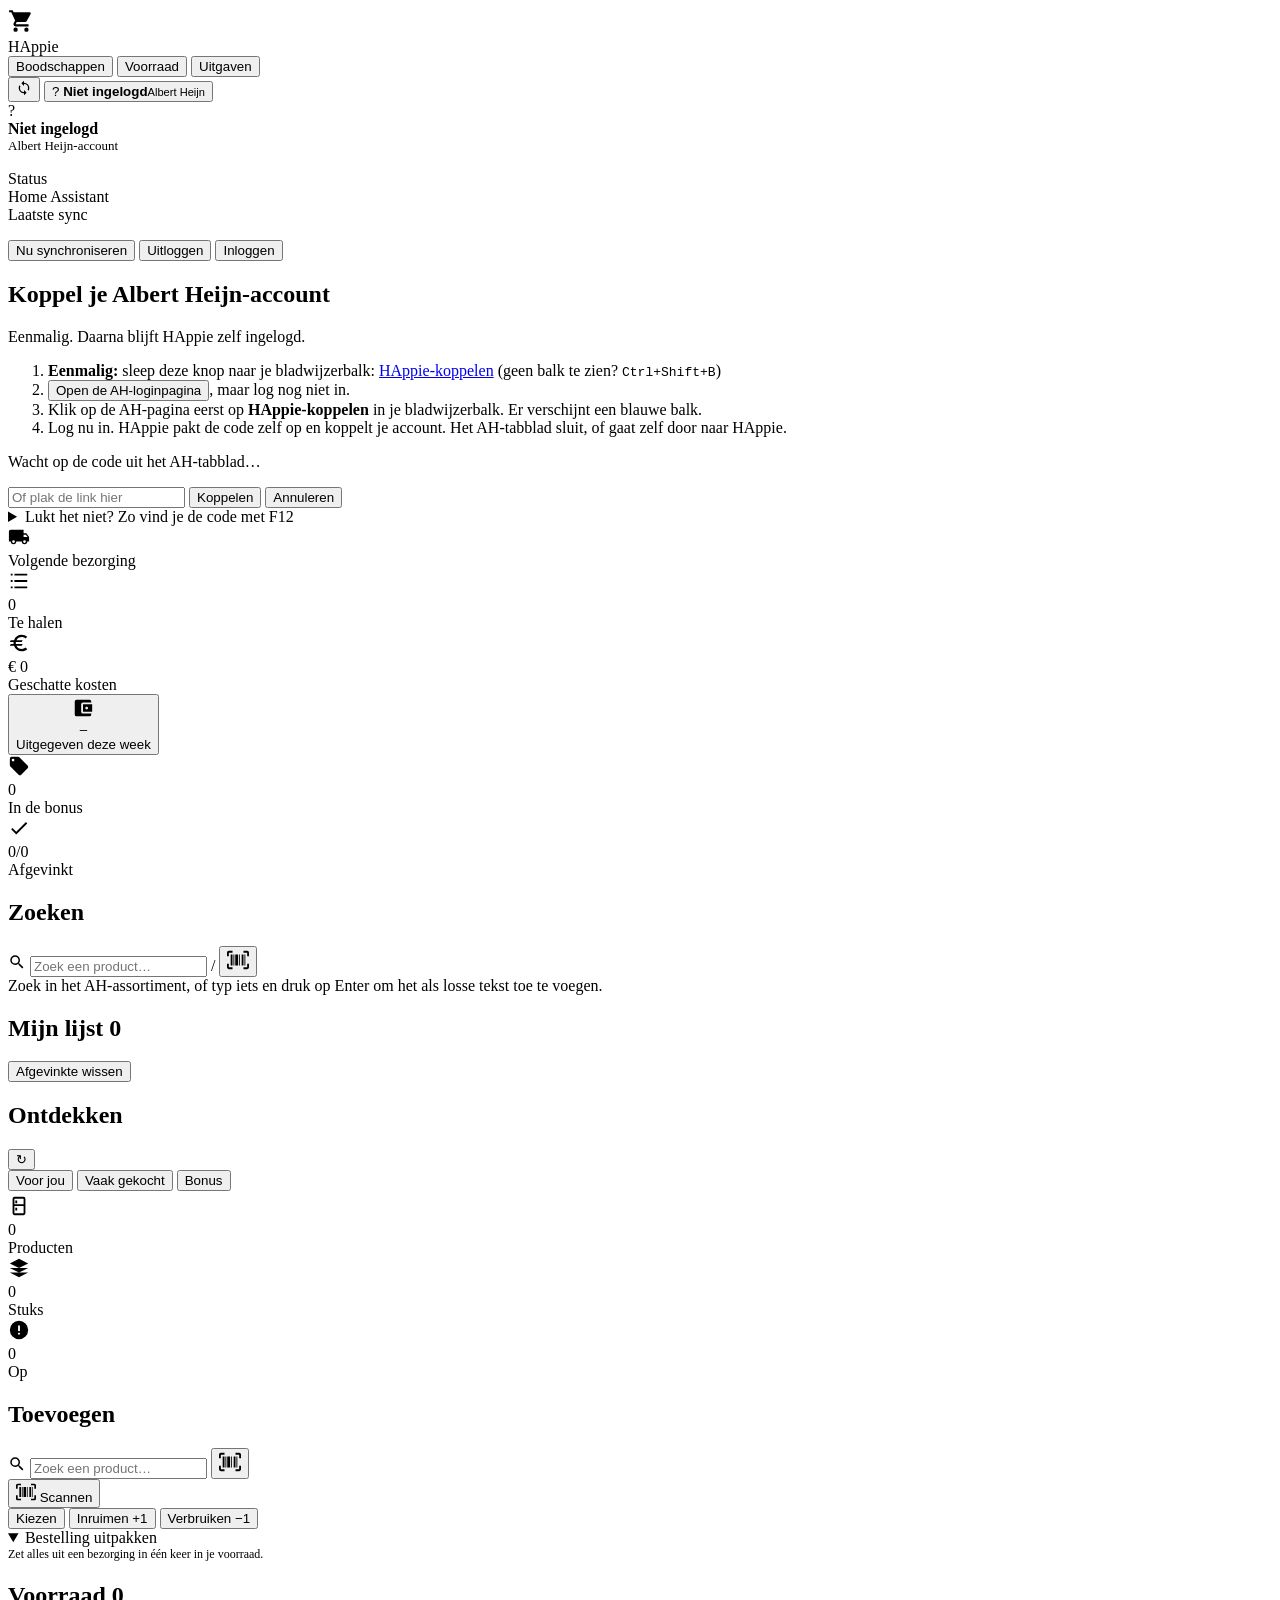
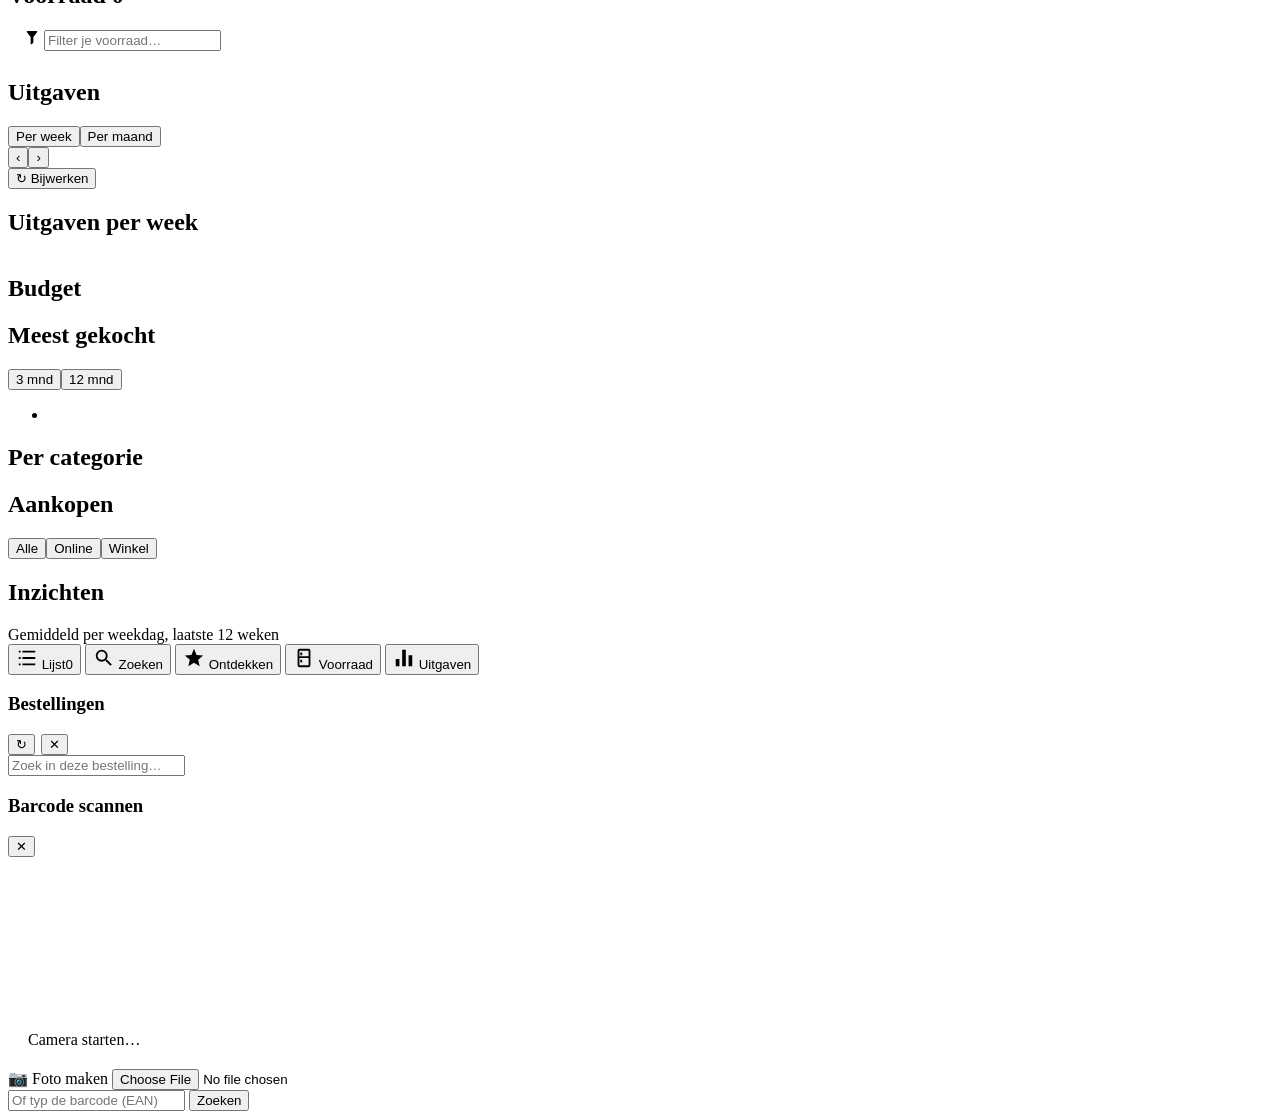
==== commit 4fc5a2ca: "HAppie 0.9.0: eigen pagina Uitgaven De uitgaven stonden alleen in een klein venster met een grafiek." ====
--- a/happie/app/static/index.html
+++ b/happie/app/static/index.html
@@ -16,6 +16,7 @@
   <div class="viewswitch hidden" id="viewSwitch" role="tablist">
     <button data-view="shop" class="active">Boodschappen</button>
     <button data-view="inv">Voorraad</button>
+    <button data-view="spend">Uitgaven</button>
   </div>
   <button class="chip hidden" id="syncChip" title="Nu synchroniseren"><span class="dot" id="syncDot"></span><span class="txt" id="syncTxt"></span>
     <svg id="syncIco" width="16" height="16" viewBox="0 0 24 24" fill="currentColor"><path d="M12 4V1L8 5l4 4V6a6 6 0 0 1 6 6 6 6 0 0 1-.7 2.8l1.46 1.46A8 8 0 0 0 20 12a8 8 0 0 0-8-8m0 14a6 6 0 0 1-6-6c0-1 .25-1.97.7-2.8L5.24 7.74A8 8 0 0 0 4 12a8 8 0 0 0 8 8v3l4-4-4-4z"/></svg>
@@ -207,6 +208,53 @@
       <div class="body" id="invList"></div>
     </section>
   </main>
+
+  <!-- Uitgaven -->
+  <section class="spendpage hidden" id="spendPage" aria-labelledby="spTitle">
+    <div class="sp-head">
+      <h2 id="spTitle">Uitgaven</h2>
+      <div class="sp-tools">
+        <div class="seg" id="spendTabs" role="tablist"><button data-p="week" class="active">Per week</button><button data-p="month">Per maand</button></div>
+        <div class="sp-nav"><button id="spPrev" aria-label="Vorige periode">‹</button><span id="spNavLbl"></span><button id="spNext" aria-label="Volgende periode">›</button></div>
+        <button class="btn ghost sm" id="spendRefresh" title="Opnieuw ophalen bij AH">↻ Bijwerken</button>
+      </div>
+    </div>
+    <div class="sp-fresh" id="spendFresh"></div>
+    <div class="sp-kpis" id="spendKpis"></div>
+    <div class="sp-grid">
+      <section class="panel sp-chart">
+        <header><h2 id="spChartTitle">Uitgaven per week</h2></header>
+        <div class="body">
+          <div class="chart" id="spendChart" aria-describedby="spendTable"><div class="hint"><span class="spinner"></span></div></div>
+          <div class="legend" id="spendLegend"></div>
+          <div class="chart-tip" id="spendTip" aria-live="polite"></div>
+          <table class="sr-only" id="spendTable"></table>
+        </div>
+      </section>
+      <section class="panel sp-budget">
+        <header><h2>Budget</h2><span class="muted sp-sub" id="spBudgetFor"></span></header>
+        <div class="body" id="spendBudget"></div>
+      </section>
+      <section class="panel sp-top">
+        <header><h2>Meest gekocht</h2>
+          <div class="seg sm" id="spRange"><button data-r="3">3 mnd</button><button data-r="12" class="active">12 mnd</button></div></header>
+        <div class="body"><ul class="sp-prod" id="spTop"><li class="hint"><span class="spinner"></span></li></ul><div class="sp-note" id="spItemsNote"></div></div>
+      </section>
+      <section class="panel sp-cats">
+        <header><h2>Per categorie</h2><span class="muted sp-sub" id="spCatsFor"></span></header>
+        <div class="body" id="spCats"></div>
+      </section>
+      <section class="panel sp-purch">
+        <header><h2>Aankopen</h2>
+          <div class="seg sm" id="spSrc"><button data-s="all" class="active">Alle</button><button data-s="online">Online</button><button data-s="winkel">Winkel</button></div></header>
+        <div class="body"><div id="spendRecent"></div><div class="sp-note" id="spendNote"></div></div>
+      </section>
+      <section class="panel sp-ins">
+        <header><h2>Inzichten</h2></header>
+        <div class="body"><div class="sp-insights" id="spInsights"></div><div class="sp-heat-lbl">Gemiddeld per weekdag, laatste 12 weken</div><div class="sp-heat" id="spHeat"></div></div>
+      </section>
+    </div>
+  </section>
 </div>
 
 <nav class="tabbar hidden" id="tabbar">
@@ -222,6 +270,9 @@
   <button data-tab="inv">
     <svg width="22" height="22" viewBox="0 0 24 24" fill="currentColor"><path d="M7 2h10a2 2 0 0 1 2 2v16a2 2 0 0 1-2 2H7a2 2 0 0 1-2-2V4a2 2 0 0 1 2-2m0 2v6h10V4zm0 8v8h10v-8zm1-6h2v3H8zm0 8h2v3H8z"/></svg>
     Voorraad</button>
+  <button data-tab="spend">
+    <svg width="22" height="22" viewBox="0 0 24 24" fill="currentColor"><path d="M3 21v-8h4v8zm7 0V3h4v18zm7 0v-12h4v12z"/></svg>
+    Uitgaven</button>
 </nav>
 
 <div class="modal hidden" id="orderModal" role="dialog" aria-modal="true" aria-labelledby="orderTitle">
@@ -232,24 +283,6 @@
     <div id="orderSum"></div>
     <div class="ordertools hidden" id="orderTools"><input type="search" id="orderFilter" placeholder="Zoek in deze bestelling…"><span class="muted" id="orderCount" style="font-size:13px;white-space:nowrap"></span></div>
     <div id="orderBody"><div class="hint"><span class="spinner"></span></div></div>
-  </div>
-</div>
-
-<div class="modal hidden" id="spendModal" role="dialog" aria-modal="true" aria-labelledby="spendTitle">
-  <div class="box wide">
-    <header><h3 id="spendTitle">Uitgaven bij AH</h3>
-      <div style="display:flex;gap:6px;align-items:center"><button class="btn ghost sm" id="spendRefresh" title="Opnieuw ophalen bij AH">↻</button><button class="del" id="spendClose" aria-label="Sluiten">✕</button></div></header>
-    <div class="seg" id="spendTabs" role="tablist" style="margin:0 0 12px"><button data-p="week" class="active">Per week</button><button data-p="month">Per maand</button></div>
-    <div class="spend-kpis" id="spendKpis"></div>
-    <div class="spend-fresh" id="spendFresh"></div>
-    <div class="chart" id="spendChart" aria-describedby="spendTable"><div class="hint"><span class="spinner"></span></div></div>
-    <div class="legend" id="spendLegend"></div>
-    <div class="chart-tip" id="spendTip" aria-live="polite"></div>
-    <table class="sr-only" id="spendTable"></table>
-    <div id="spendBudget"></div>
-    <h4 style="margin:16px 0 0;font-size:14px">Laatste aankopen</h4>
-    <ul class="recent" id="spendRecent"></ul>
-    <div class="muted" id="spendNote" style="font-size:12px;margin-top:10px"></div>
   </div>
 </div>
 
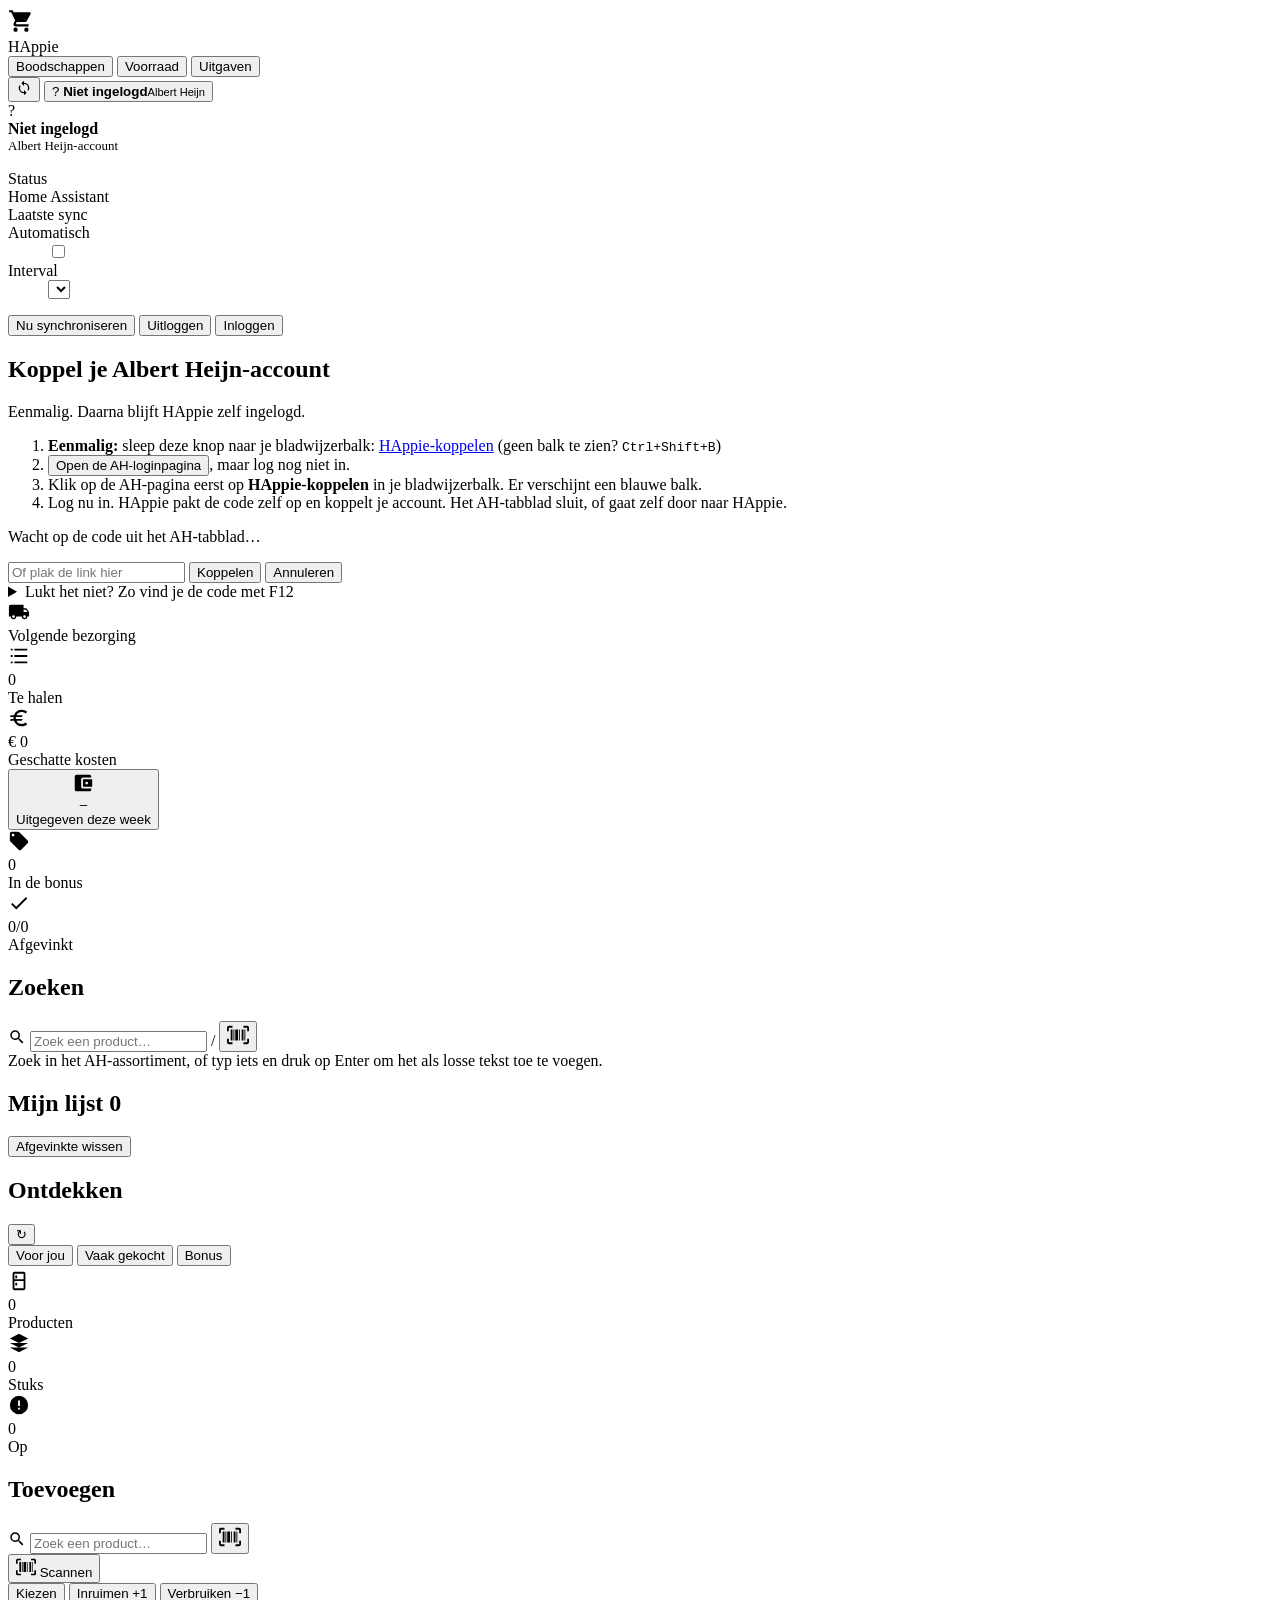
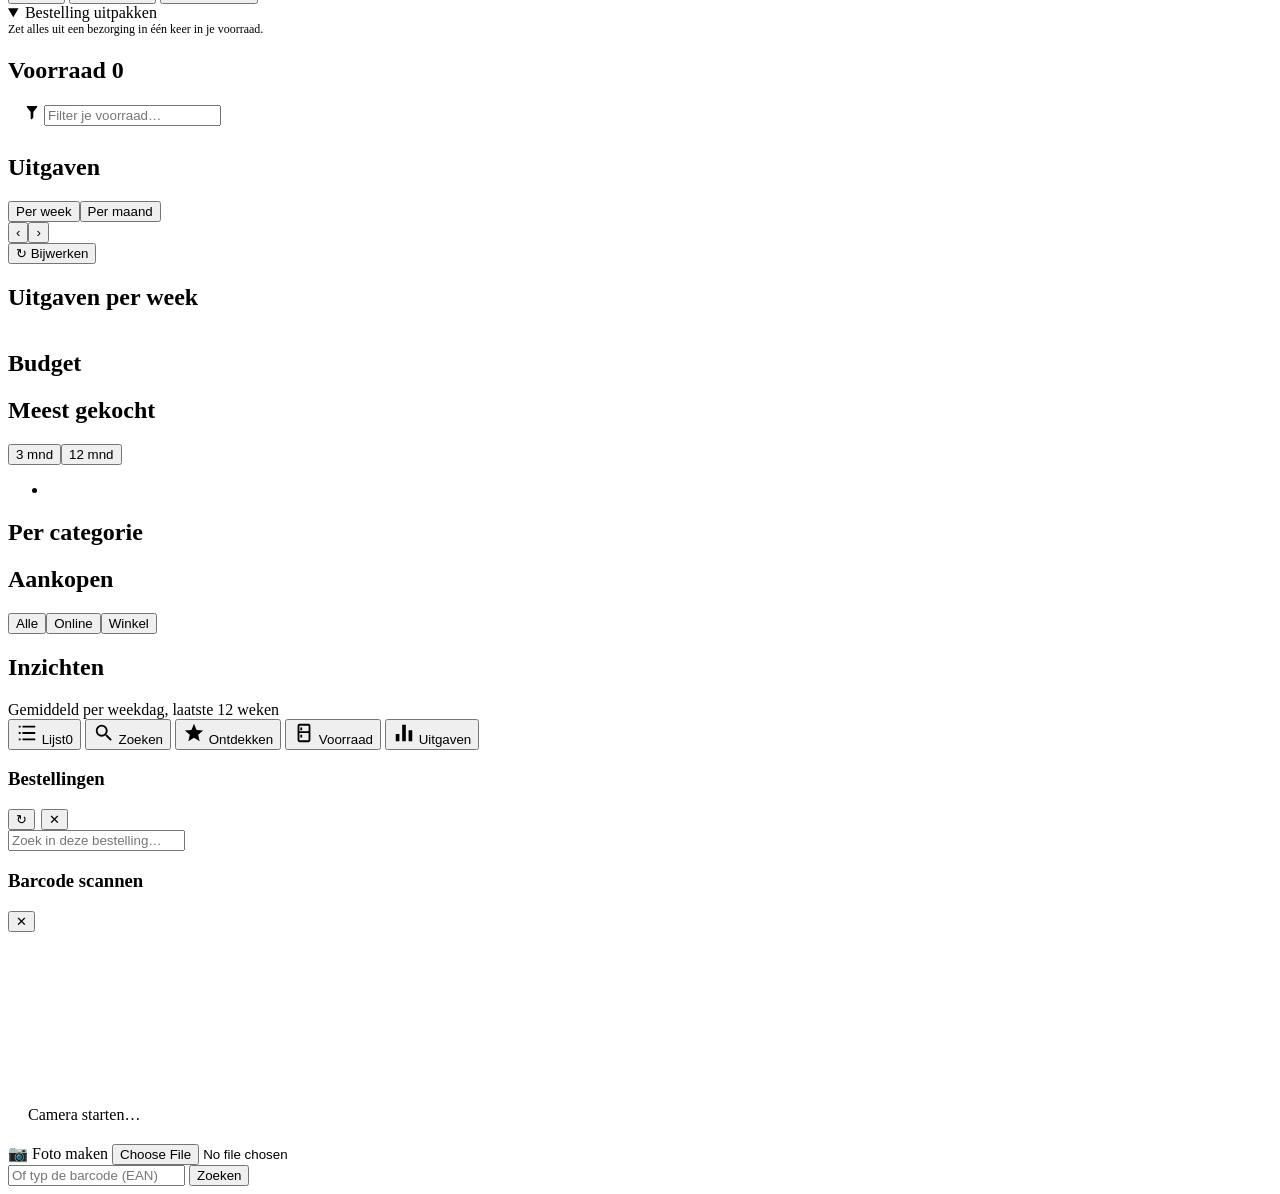
==== commit 4fa1322e: "HAppie 0.11.0: automatisch synchroniseren instellen in het profielmenu Het sync-interval kon alleen " ====
--- a/happie/app/static/index.html
+++ b/happie/app/static/index.html
@@ -36,7 +36,11 @@
     <dt>Status</dt><dd id="menuState"></dd>
     <dt>Home Assistant</dt><dd id="menuHa"></dd>
     <dt>Laatste sync</dt><dd id="menuSync"></dd>
+    <dt><label for="setAuto">Automatisch</label></dt>
+    <dd><label class="switch"><input type="checkbox" role="switch" id="setAuto" aria-describedby="setHelp"><span></span></label></dd>
+    <dt class="setrow"><label for="setInterval">Interval</label></dt><dd class="setrow"><select id="setInterval" class="setsel"></select></dd>
   </dl>
+  <p class="sethelp" id="setHelp"></p>
   <div class="actions">
     <button class="btn sm" id="menuSyncBtn">Nu synchroniseren</button>
     <button class="btn ghost sm" id="menuLogout">Uitloggen</button>
@@ -313,6 +317,8 @@
 <script src="static/js/account.js"></script>
 <script src="static/js/orders.js"></script>
 <script src="static/js/spending.js"></script>
+<script src="static/js/spending-chart.js"></script>
+<script src="static/js/spending-details.js"></script>
 <script src="static/js/delivery.js"></script>
 <script src="static/js/list.js"></script>
 <script src="static/js/search.js"></script>
@@ -321,6 +327,7 @@
 <script src="static/js/inventory.js"></script>
 <script src="static/js/views.js"></script>
 <script src="static/js/login.js"></script>
+<script src="static/js/settings.js"></script>
 <script src="static/js/boot.js"></script>
 </body>
 </html>
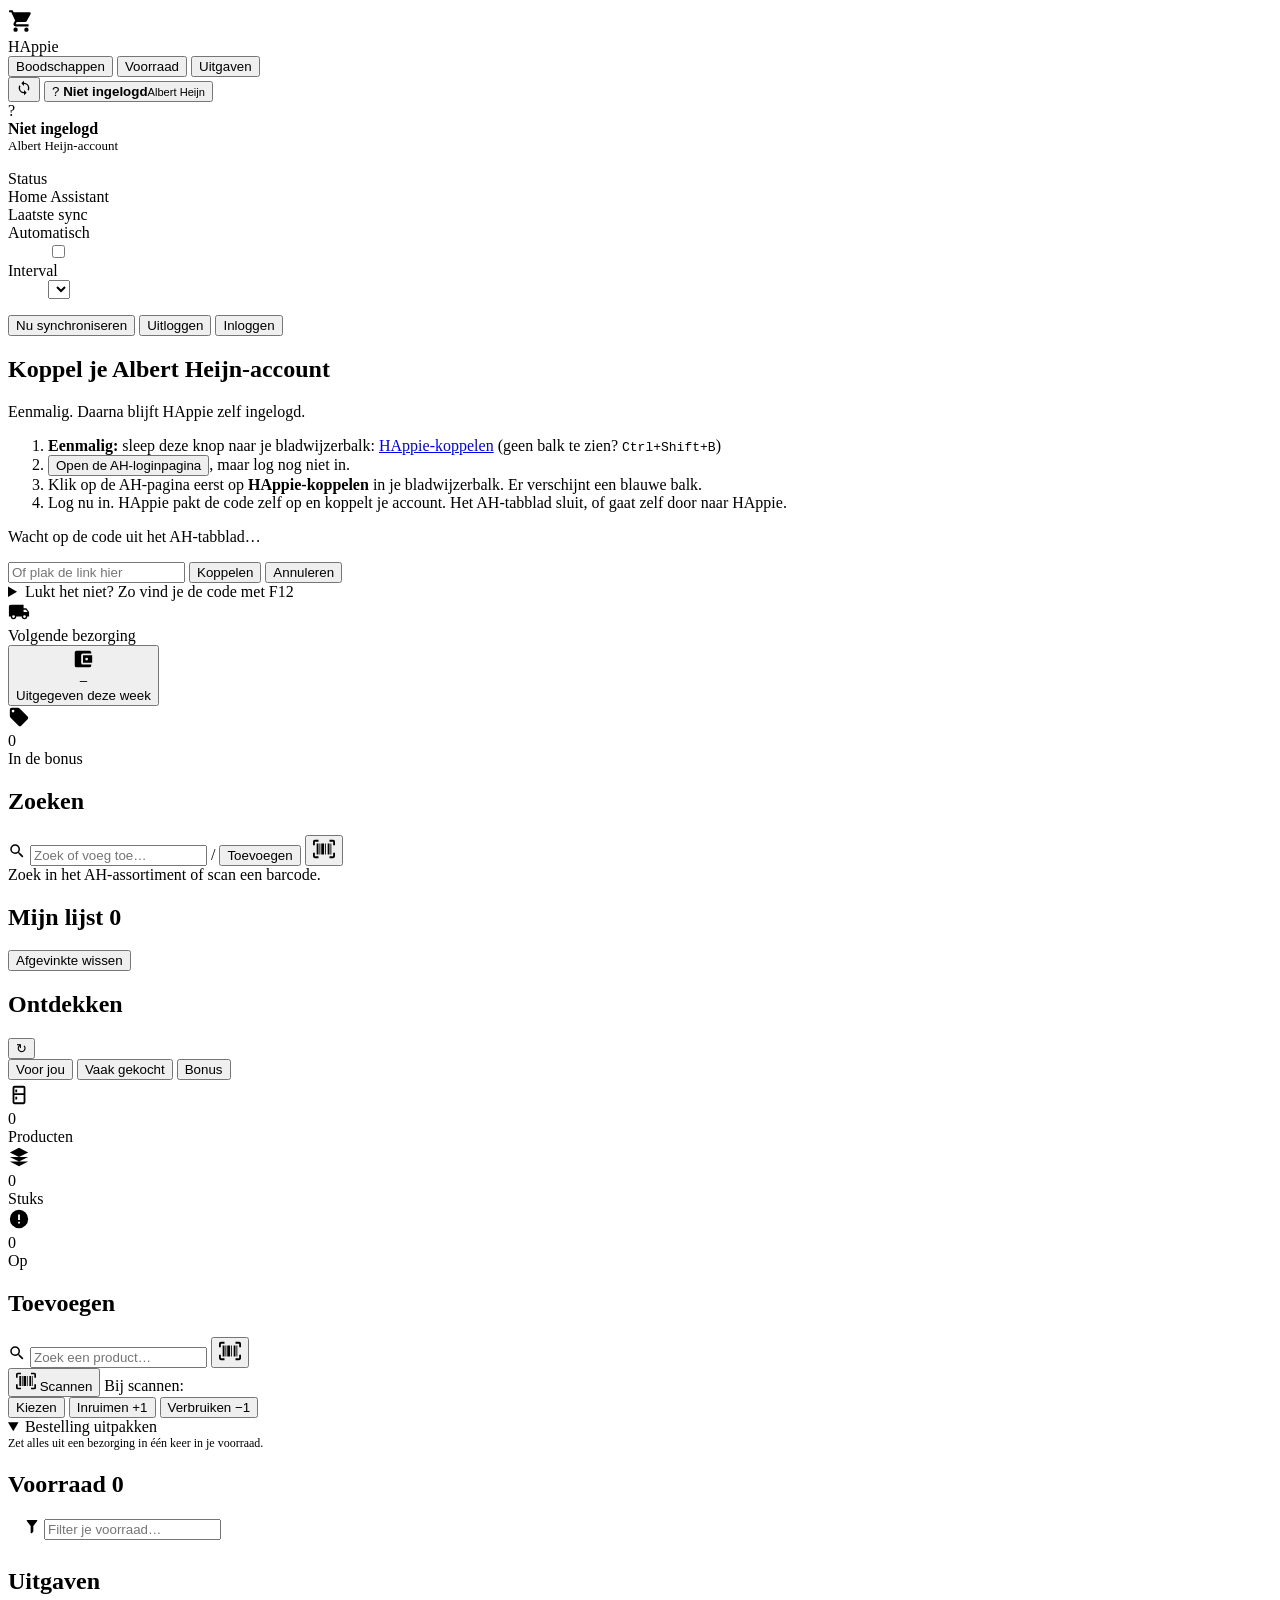
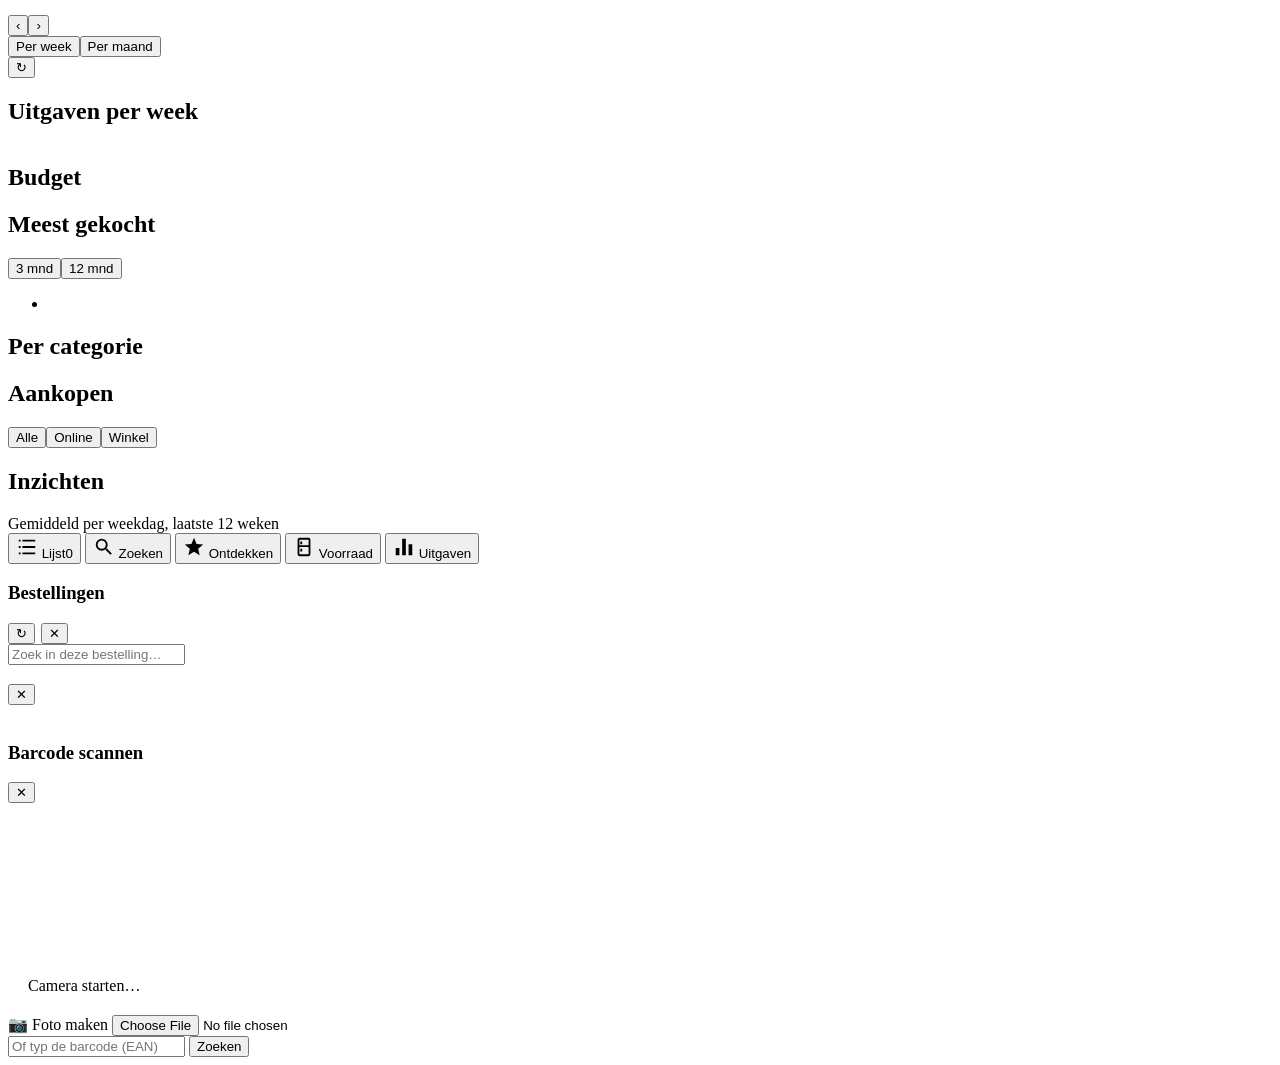
==== commit 84abbf71: "HAppie 0.12.0: rustiger paneel, grotere productfoto's en ongedaan maken Het paneel was druk bovenaan" ====
--- a/happie/app/static/index.html
+++ b/happie/app/static/index.html
@@ -38,7 +38,7 @@
     <dt>Laatste sync</dt><dd id="menuSync"></dd>
     <dt><label for="setAuto">Automatisch</label></dt>
     <dd><label class="switch"><input type="checkbox" role="switch" id="setAuto" aria-describedby="setHelp"><span></span></label></dd>
-    <dt class="setrow"><label for="setInterval">Interval</label></dt><dd class="setrow"><select id="setInterval" class="setsel"></select></dd>
+    <dt class="setrow hidden"><label for="setInterval">Interval</label></dt><dd class="setrow hidden"><select id="setInterval" class="setsel"></select></dd>
   </dl>
   <p class="sethelp" id="setHelp"></p>
   <div class="actions">
@@ -89,26 +89,14 @@
         <div class="sub" id="dlvSub"></div>
       </div>
     </div>
-    <div class="stat">
-      <div class="ico"><svg width="22" height="22" viewBox="0 0 24 24" fill="currentColor"><path d="M3 4h2v2H3zm4 0h14v2H7zM3 11h2v2H3zm4 0h14v2H7zm-4 7h2v2H3zm4 0h14v2H7z"/></svg></div>
-      <div style="min-width:0"><div class="val" id="stOpen">0</div><div class="lbl">Te halen</div></div>
-    </div>
-    <div class="stat">
-      <div class="ico"><svg width="22" height="22" viewBox="0 0 24 24" fill="currentColor"><path d="M15 18.5A6.5 6.5 0 0 1 9.24 15H15l1-2H8.58a6 6 0 0 1 0-2H15l1-2H9.24A6.5 6.5 0 0 1 15 5.5c1.61 0 3.09.59 4.23 1.57L21 5.3A9 9 0 0 0 15 3a9 9 0 0 0-8.4 6H3l-1 2h4.06a8 8 0 0 0 0 2H3l-1 2h4.6a9 9 0 0 0 8.4 6c2.31 0 4.41-.87 6-2.3l-1.77-1.77A6.4 6.4 0 0 1 15 18.5"/></svg></div>
-      <div style="min-width:0"><div class="val" id="stCost">€ 0</div><div class="lbl" id="stCostLbl">Geschatte kosten</div></div>
-    </div>
     <button class="stat spend" id="spendTile" type="button" title="Uitgavenoverzicht">
       <div class="ico"><svg width="22" height="22" viewBox="0 0 24 24" fill="currentColor"><path d="M21 18v1a2 2 0 0 1-2 2H5a2 2 0 0 1-2-2V5a2 2 0 0 1 2-2h14a2 2 0 0 1 2 2v1h-9a2 2 0 0 0-2 2v8a2 2 0 0 0 2 2m0-2h10V8H12m4 5.5a1.5 1.5 0 1 1 0-3 1.5 1.5 0 0 1 0 3"/></svg></div>
       <div style="min-width:0;flex:1"><div class="val" id="spVal">–</div><div class="lbl" id="spLbl">Uitgegeven deze week</div>
         <div class="budgetbar hidden" id="spBar"><i id="spBarSpent"></i><i class="list" id="spBarList"></i></div></div>
     </button>
-    <div class="stat bonus">
+    <div class="stat bonus hidden" id="bonusTile">
       <div class="ico"><svg width="22" height="22" viewBox="0 0 24 24" fill="currentColor"><path d="M21.41 11.58l-9-9A2 2 0 0 0 11 2H4a2 2 0 0 0-2 2v7c0 .55.22 1.05.59 1.42l9 9c.36.36.86.58 1.41.58s1.05-.22 1.41-.59l7-7c.37-.36.59-.86.59-1.41s-.23-1.06-.59-1.42M5.5 7A1.5 1.5 0 1 1 7 5.5 1.5 1.5 0 0 1 5.5 7"/></svg></div>
       <div style="min-width:0"><div class="val" id="stBonus">0</div><div class="lbl">In de bonus</div></div>
-    </div>
-    <div class="stat">
-      <div class="ico" style="background:color-mix(in srgb, var(--ok) 15%, transparent);color:var(--ok)"><svg width="22" height="22" viewBox="0 0 24 24" fill="currentColor"><path d="M9 16.17 4.83 12l-1.42 1.41L9 19 21 7l-1.41-1.41z"/></svg></div>
-      <div style="min-width:0;flex:1"><div class="val" id="stDone">0/0</div><div class="lbl">Afgevinkt</div><div class="progress"><i id="stProg"></i></div></div>
     </div>
   </section>
 
@@ -118,15 +106,16 @@
       <div class="body">
         <form id="searchForm" class="search" autocomplete="off">
           <svg width="18" height="18" viewBox="0 0 24 24" fill="currentColor"><path d="M9.5 3A6.5 6.5 0 0 1 16 9.5c0 1.61-.59 3.09-1.56 4.23l.27.27h.79l5 5-1.5 1.5-5-5v-.79l-.27-.27A6.52 6.52 0 0 1 9.5 16 6.5 6.5 0 0 1 3 9.5 6.5 6.5 0 0 1 9.5 3m0 2C7 5 5 7 5 9.5S7 14 9.5 14 14 12 14 9.5 12 5 9.5 5"/></svg>
-          <input type="text" id="searchInput" placeholder="Zoek een product…" enterkeyhint="search">
+          <input type="text" id="searchInput" placeholder="Zoek of voeg toe…" enterkeyhint="done" aria-label="Zoek een product of voeg tekst toe">
           <span class="kbd">/</span>
+          <button type="submit" class="addsubmit hidden" id="searchAdd" aria-label="Als tekst toevoegen">Toevoegen</button>
           <button type="button" class="scanbtn" id="scanBtn" title="Barcode scannen" aria-label="Barcode scannen">
             <svg width="22" height="22" viewBox="0 0 24 24" fill="currentColor"><path d="M4 6h2v12H4zm3 0h1v12H7zm2 0h3v12H9zm4 0h1v12h-1zm3 0h2v12h-2zm3 0h1v12h-1zM2 4v4H0V4a2 2 0 0 1 2-2h4v2zm20-2a2 2 0 0 1 2 2v4h-2V4h-4V2zM2 16v4h4v2H2a2 2 0 0 1-2-2v-4zm20 4v-4h2v4a2 2 0 0 1-2 2h-4v-2z"/></svg>
           </button>
         </form>
         <div id="freeText" class="freetext hidden"></div>
         <div id="results" class="results"></div>
-        <div id="searchHint" class="hint">Zoek in het AH-assortiment, of typ iets en druk op Enter om het als losse tekst toe te voegen.</div>
+        <div id="searchHint" class="hint">Zoek in het AH-assortiment of scan een barcode.</div>
       </div>
     </section>
 
@@ -135,6 +124,11 @@
         <h2>Mijn lijst <span class="count" id="listCount">0</span></h2>
         <button class="btn ghost sm hidden" id="clearChecked">Afgevinkte wissen</button>
       </header>
+      <div class="listsum hidden" id="listSum">
+        <div class="sumline"><span id="sumOpen"></span><span id="sumCost"></span><span id="sumDone"></span></div>
+        <div class="progress"><i id="stProg"></i></div>
+        <div class="syncline" id="syncLine"></div>
+      </div>
       <div class="body" id="list"></div>
     </section>
 
@@ -183,7 +177,8 @@
           <button class="btn scanbig" id="invScanBig">
             <svg width="20" height="20" viewBox="0 0 24 24" fill="currentColor"><path d="M4 6h2v12H4zm3 0h1v12H7zm2 0h3v12H9zm4 0h1v12h-1zm3 0h2v12h-2zm3 0h1v12h-1zM2 4v4H0V4a2 2 0 0 1 2-2h4v2zm20-2a2 2 0 0 1 2 2v4h-2V4h-4V2zM2 16v4h4v2H2a2 2 0 0 1-2-2v-4zm20 4v-4h2v4a2 2 0 0 1-2 2h-4v-2z"/></svg>
             Scannen</button>
-          <div class="seg" id="scanModeSeg" title="Scanmodus">
+          <span class="scanlbl" id="scanModeLbl">Bij scannen:</span>
+          <div class="seg" id="scanModeSeg" title="Scanmodus" role="group" aria-labelledby="scanModeLbl">
             <button data-mode="choose" class="active">Kiezen</button>
             <button data-mode="in">Inruimen +1</button>
             <button data-mode="out">Verbruiken −1</button>
@@ -217,13 +212,10 @@
   <section class="spendpage hidden" id="spendPage" aria-labelledby="spTitle">
     <div class="sp-head">
       <h2 id="spTitle">Uitgaven</h2>
-      <div class="sp-tools">
-        <div class="seg" id="spendTabs" role="tablist"><button data-p="week" class="active">Per week</button><button data-p="month">Per maand</button></div>
-        <div class="sp-nav"><button id="spPrev" aria-label="Vorige periode">‹</button><span id="spNavLbl"></span><button id="spNext" aria-label="Volgende periode">›</button></div>
-        <button class="btn ghost sm" id="spendRefresh" title="Opnieuw ophalen bij AH">↻ Bijwerken</button>
-      </div>
-    </div>
-    <div class="sp-fresh" id="spendFresh"></div>
+      <div class="sp-nav"><button id="spPrev" aria-label="Vorige periode">‹</button><span id="spNavLbl"></span><button id="spNext" aria-label="Volgende periode">›</button></div>
+      <div class="seg" id="spendTabs" role="tablist"><button data-p="week" class="active">Per week</button><button data-p="month">Per maand</button></div>
+    </div>
+    <div class="sp-freshrow"><span class="sp-fresh" id="spendFresh"></span><button class="iconlink" id="spendRefresh" title="Opnieuw ophalen bij AH" aria-label="Opnieuw ophalen bij AH">↻</button></div>
     <div class="sp-kpis" id="spendKpis"></div>
     <div class="sp-grid">
       <section class="panel sp-chart">
@@ -287,6 +279,13 @@
     <div id="orderSum"></div>
     <div class="ordertools hidden" id="orderTools"><input type="search" id="orderFilter" placeholder="Zoek in deze bestelling…"><span class="muted" id="orderCount" style="font-size:13px;white-space:nowrap"></span></div>
     <div id="orderBody"><div class="hint"><span class="spinner"></span></div></div>
+  </div>
+</div>
+
+<div class="modal hidden" id="imgModal" role="dialog" aria-modal="true" aria-labelledby="imgTitle">
+  <div class="box imgbox">
+    <header><h3 id="imgTitle"></h3><button class="del" id="imgClose" aria-label="Sluiten">✕</button></header>
+    <img id="imgBig" alt="">
   </div>
 </div>
 
